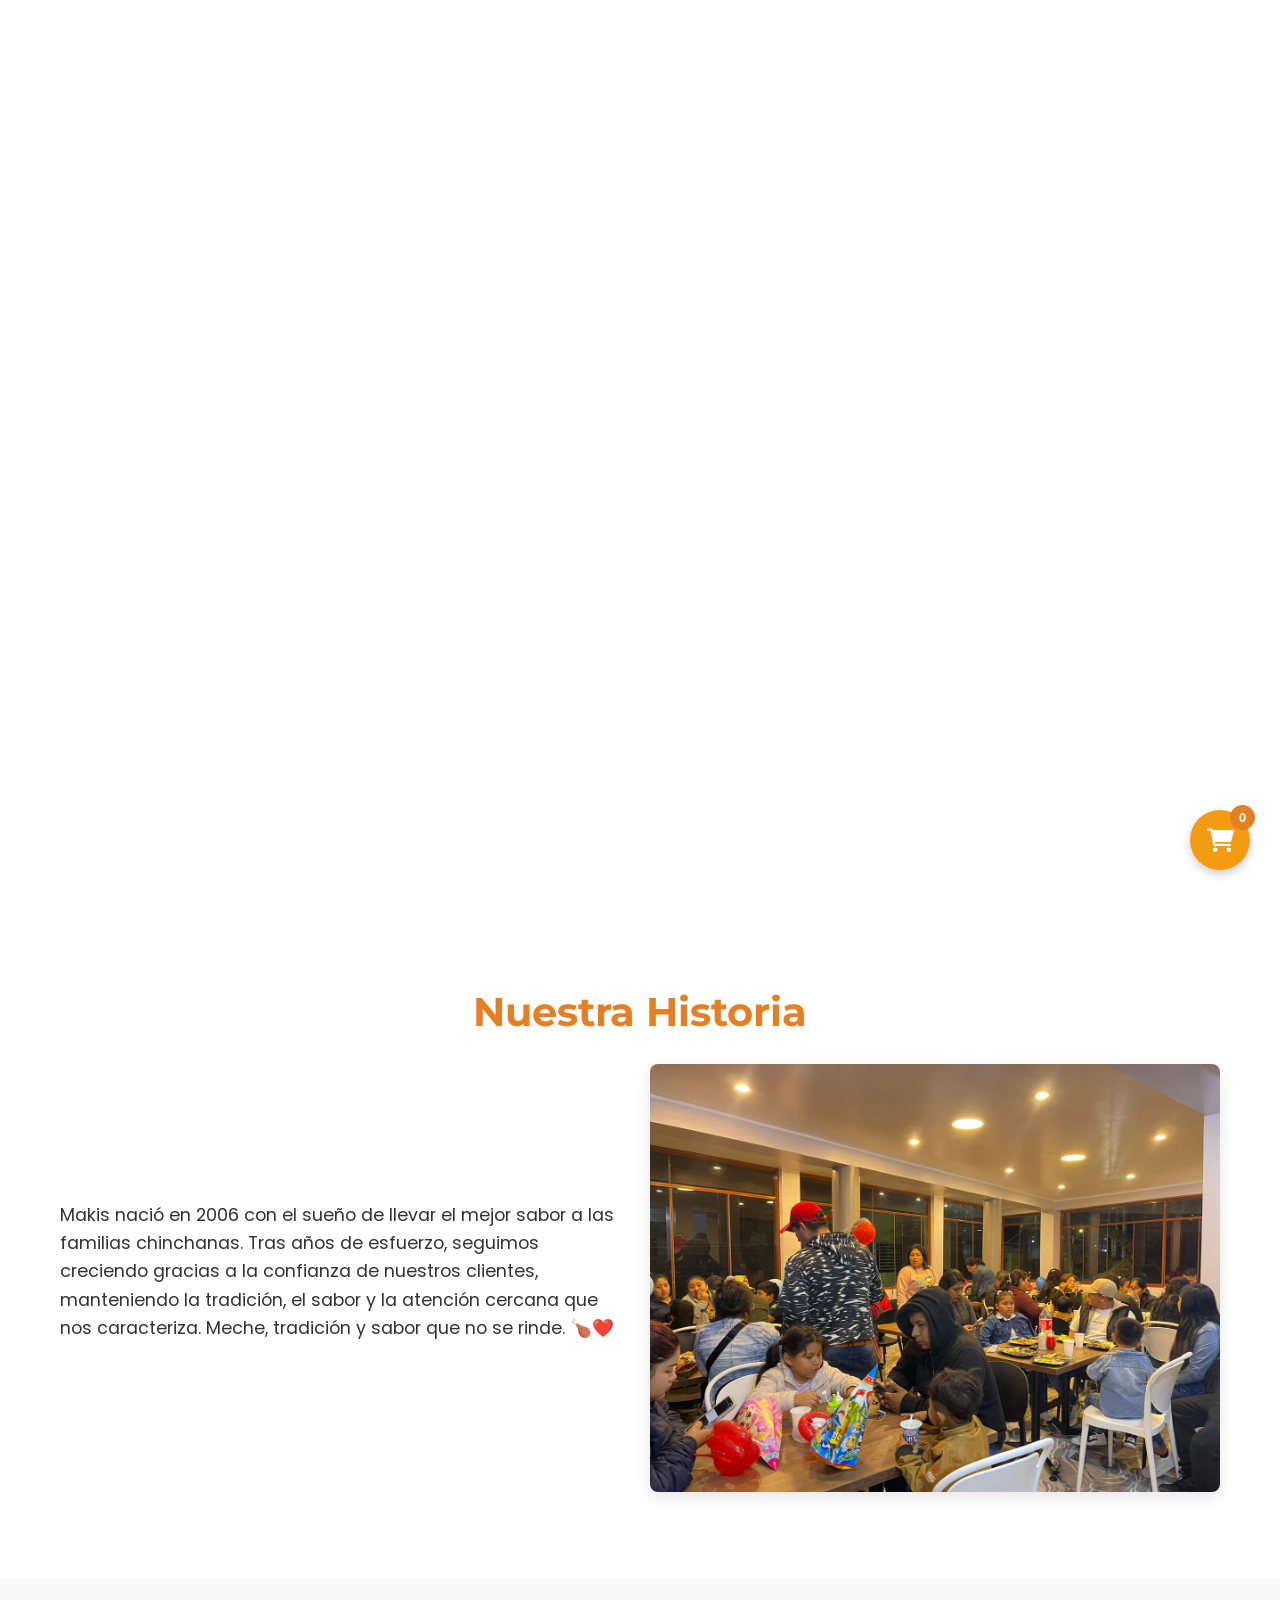
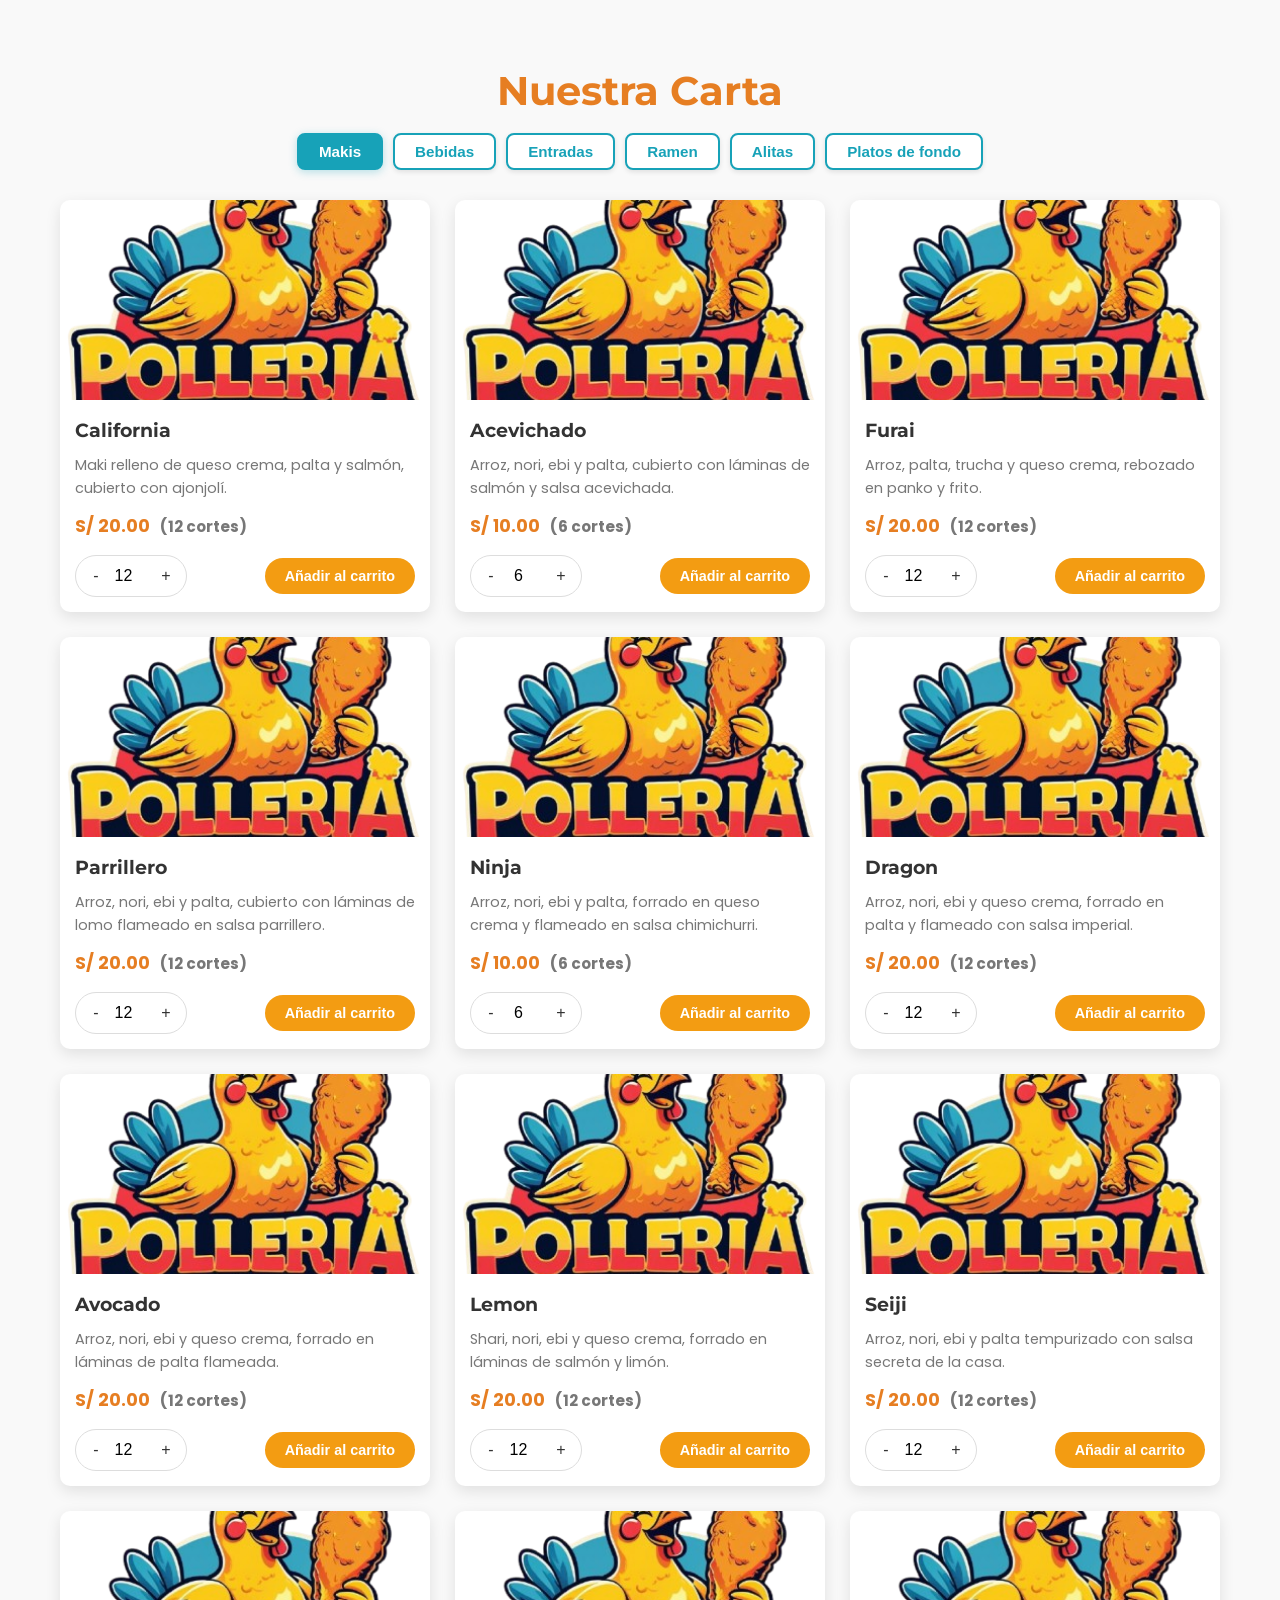
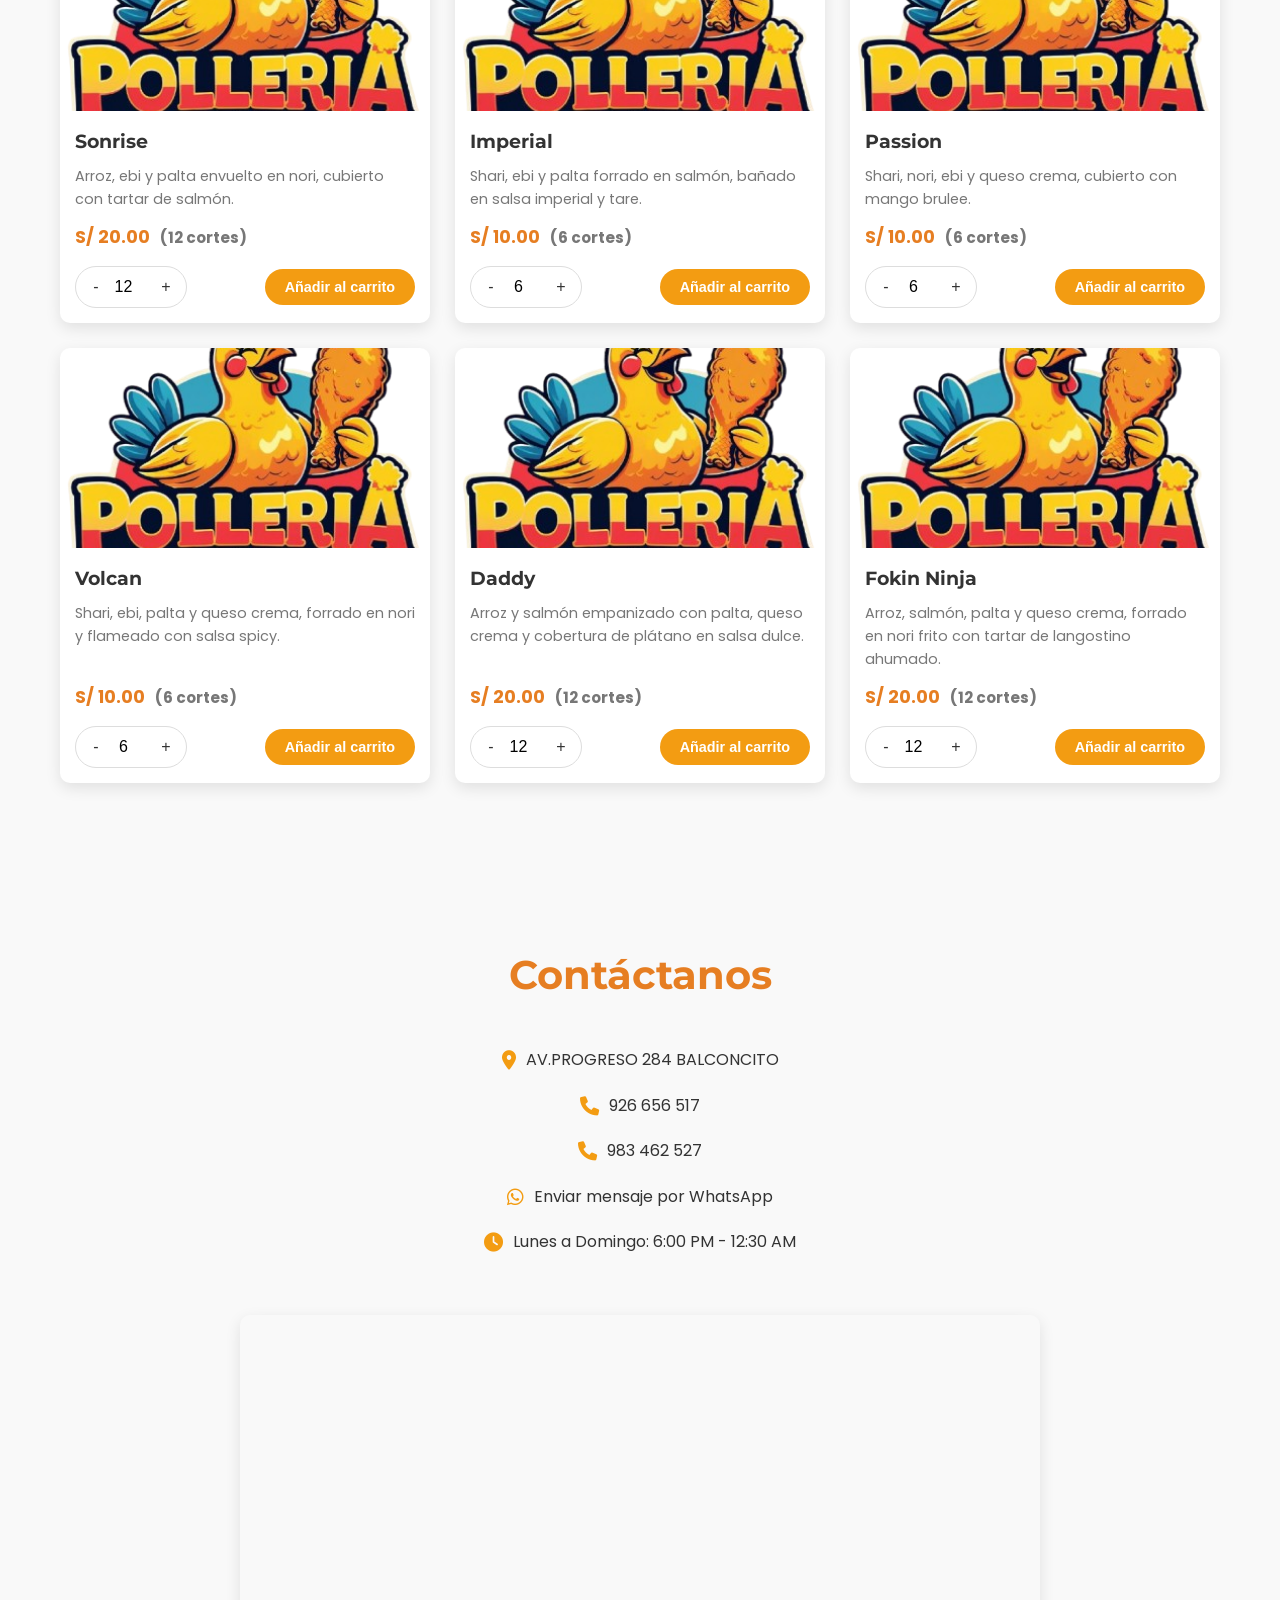
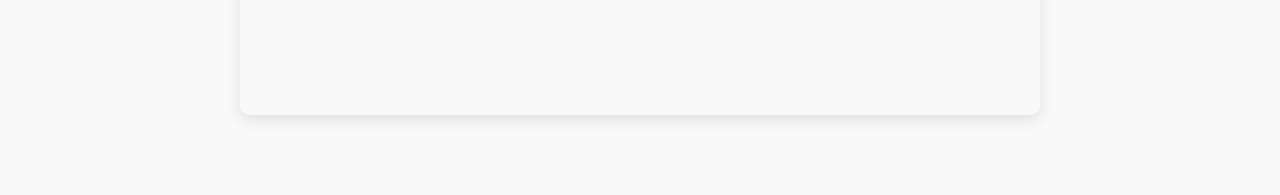
==== index.html @ 9d6a9d6a "Firts commit" ====
<!DOCTYPE html>
<html lang="es">
<head>
    <meta charset="UTF-8">
    <meta name="viewport" content="width=device-width, initial-scale=1.0">
    <link rel="icon" type="image/png" href="images/logo.png">
    <title>MAKIS</title>
    <link rel="stylesheet" href="./styles/main.css">
    <link rel="stylesheet" href="./styles/animations.css">
    <link rel="stylesheet" href="https://cdnjs.cloudflare.com/ajax/libs/font-awesome/6.0.0/css/all.min.css">
    <link href="https://fonts.googleapis.com/css2?family=Montserrat:wght@400;500;600;700&family=Poppins:wght@300;400;600&display=swap" rel="stylesheet">
    <!-- Google tag (gtag.js) -->
    <script async src="https://www.googletagmanager.com/gtag/js?id=G-Y2LB6387WJ"></script>
    <script>
        window.dataLayer = window.dataLayer || [];
        function gtag(){dataLayer.push(arguments);}
        gtag('js', new Date());

        gtag('config', 'G-Y2LB6387WJ');
    </script>
</head>
<body>
    <!-- Navbar importado -->
    <div id="navbar-placeholder"></div>

    <!-- Hero Section -->
    <section class="hero" id="home">
        <div class="hero-content">
            <h1 class="hero-title">MAKIS</h1>
            <p class="hero-subtitle">Sabores orientales en un ambiente familiar</p>
            <div class="hero-buttons">
                <a href="#menu" class="btn btn-primary">Ver nuestra carta</a>
                <a href="#contact" class="btn btn-outline">Contáctanos</a>
            </div>
        </div>
    </section>

    <section class="about" id="about">
        <div class="container">
            <h2 class="section-title">Nuestra Historia</h2>
            <div class="about-content">
                <div class="about-text">
                    <p>Makis nació en 2006 con el sueño de llevar el mejor sabor a las familias chinchanas. Tras años de esfuerzo, seguimos creciendo gracias a la confianza de nuestros clientes, manteniendo la tradición, el sabor y la atención cercana que nos caracteriza. Meche, tradición y sabor que no se rinde. 🍗❤️</p>
                </div>
                <div class="about-image">
                    <img src="./images/restaurant-exterior.jpg" alt="Exterior del restaurante" loading="lazy">
                </div>
            </div>
        </div>
    </section>

    <!-- Menu Section -->
    <section class="menu" id="menu">
        <div class="container">
            <h2 class="section-title">Nuestra Carta</h2>

            <div class="menu-filters">
                <button class="filter-btn active" data-category="makis">Makis</button>
                <button class="filter-btn" data-category="bebidas">Bebidas</button>
                <button class="filter-btn" data-category="entradas">Entradas</button>
                <button class="filter-btn" data-category="ramen">Ramen</button>
                <button class="filter-btn" data-category="alitas">Alitas</button>
                <button class="filter-btn" data-category="platos-de-fondo">Platos de fondo</button>
            </div>
            
            <div class="menu-items" id="menu-items">
                <!-- Los productos se cargarán dinámicamente desde JS -->
            </div>
        </div>
    </section>

    <!-- Contact Section -->
    <section class="contact" id="contact">
        <div class="container">
            <h2 class="section-title">Contáctanos</h2>
            <div class="contact-content">
                <div class="contact-info">
                    <div class="info-item">
                        <i class="fas fa-map-marker-alt"></i>
                        <p>AV.PROGRESO 284 BALCONCITO</p>
                    </div>
                    <div class="info-item">
                        <i class="fas fa-phone"></i>
                        <p><a href="tel:+51926656517">926 656 517</a></p>
                    </div>
                    <div class="info-item">
                        <i class="fas fa-phone"></i>
                        <p><a href="tel:+51983462527">983 462 527</a></p>
                    </div>
                    <div class="info-item">
                        <i class="fab fa-whatsapp"></i>
                        <p>
                            <a href="https://wa.me/51926656517?text=Hola%2C%20quiero%20más%20información..." target="_blank">Enviar mensaje por WhatsApp</a>
                        </p>
                    </div>
                    <div class="info-item">
                        <i class="fas fa-clock"></i>
                        <p>Lunes a Domingo: 6:00 PM - 12:30 AM</p>
                    </div>
                </div>
                <div class="contact-map">
                    <iframe src="https://www.google.com/maps/embed?pb=!1m18!1m12!1m3!1d3881.020472970176!2d-76.14309899999999!3d-13.411059400000001!2m3!1f0!2f0!3f0!3m2!1i1024!2i768!4f13.1!3m3!1m2!1s0x9110174330d40e8f%3A0xfcf67aee46cb1b85!2sPOLLERIAYBROASTERIAMECHE!5e0!3m2!1ses-419!2spe!4v1765918726608!5m2!1ses-419!2spe" allowfullscreen="" loading="lazy" referrerpolicy="no-referrer-when-downgrade"></iframe>
                </div>
            </div>
        </div>
    </section>

    <!-- Footer importado -->
    <div id="footer-placeholder"></div>

    <!-- Floating Cart Button -->
    <button type="button" class="cart-float" id="cart-btn">
        <i class="fas fa-shopping-cart"></i>
        <span class="cart-count" id="cart-count">0</span>
    </button>

    <!-- Cart Modal -->
    <div class="cart-overlay" id="cart-overlay"></div>
    <div class="cart-container" id="cart-modal">
        <!-- Paso 1: Vista del Carrito -->
        <div class="cart-step" id="cart-step-1">
            <div class="cart-header">
                <h3>Tu Pedido</h3>
                <button class="close-cart" id="close-cart">&times;</button>
            </div>
            <div class="cart-items" id="cart-items">
                <!-- Los items del carrito se agregarán aquí dinámicamente -->
            </div>
            <div class="cart-footer">
                <div class="cart-total">
                    <span>Total:</span>
                    <span id="cart-total">S/0.00</span>
                </div>
                <button class="btn btn-primary" id="checkout">Realizar Pedido</button>
            </div>
        </div>

        <!-- Paso 2: Formulario de Información -->
        <div class="cart-step" id="cart-step-2">
            <div class="cart-header">
                <button class="back-to-cart" id="back-to-cart">
                    <i class="fas fa-arrow-left"></i>
                </button>
                <h3>Información del Pedido</h3>
                <button class="close-cart" id="close-cart-2">&times;</button>
            </div>
            <!-- Dentro del cart-step-2, modifica el formulario así: -->
            <div class="customer-info">
                <form id="order-form">
                    <div class="form-group">
                        <label for="customer-name">Nombre *</label>
                        <input type="text" id="customer-name" required>
                    </div>
                    <div class="form-group">
                        <label for="customer-phone">Teléfono *</label>
                        <input type="tel" id="customer-phone" required>
                    </div>
                    <div class="form-group">
                        <label for="delivery-payment">Tipo de Pago *</label>
                        <div class="radio-group">
                            <label><input type="radio" name="delivery-payment" value="Efectivo" required> Efectivo</label>
                            <label><input type="radio" name="delivery-payment" value="Yape"> Yape</label>
                            <label><input type="radio" name="delivery-payment" value="Plin"> Plin</label>
                            <label><input type="radio" name="delivery-payment" value="Otro"> Tarjeta</label>
                        </div>
                    </div>
                    <div class="form-group">
                        <label for="delivery-type">Tipo de Entrega *</label>
                        <select id="delivery-type" required>
                            <option value="">Seleccionar</option>
                            <option value="pickup">Recoger en el Local</option>
                            <option value="delivery">Delivery</option>
                        </select>
                    </div>
                    
                    <!-- Campos para Recoger en Local -->
                    <div class="delivery-fields" id="pickup-fields">
                        <div class="form-group">
                            <label for="pickup-time">Tiempo estimado para recoger *</label>
                            <select id="pickup-time" required>
                                <option value="">Seleccionar</option>
                                <option value="20-25">20 - 25 minutos</option>
                                <option value="25-30">25 - 30 minutos</option>
                                <option value="30-plus">30 minutos a más</option>
                            </select>
                        </div>
                        <div class="form-group">
                            <label for="pickup-notes">Observaciones</label>
                            <textarea id="pickup-notes" rows="2"></textarea>
                        </div>
                    </div>
                    
                    <!-- Campos para Delivery -->
                    <div class="delivery-fields" id="delivery-fields">
                        <div class="form-group">
                            <label for="delivery-address">Dirección de Entrega *</label>
                            <input type="text" id="delivery-address">
                        </div>
                        <div class="form-group">
                            <label for="delivery-notes">Observaciones</label>
                            <textarea id="delivery-notes" rows="2"></textarea>
                        </div>
                    </div>
                </form>
            </div>
            <div class="form-actions">
                <button class="btn btn-outline" id="cancel-order">Cancelar</button>
                <button class="btn btn-primary" id="submit-order">
                    <span>Enviar Pedido</span>
                    <i class="fab fa-whatsapp" style="color: #fff; margin-left: 8px; font-size: 1.1em;"></i>
                </button>
            </div>
        </div>
    </div>

    <script src="./scripts/products.js"></script>
    <script src="./scripts/cart.js"></script>
    <script src="./scripts/main.js"></script>
</body>
</html>
---- styles/main.css ----
:root {
    --primary-color: #f39c12;
    --primary-dark: #e67e22;
    --white: #ffffff;
    --black: #333333;
    --gray: #777777;
    --light-gray: #f5f5f5;
    --background-light: #f9f9f9;
    --success-color: #2ecc71;
    --danger-color: #e74c3c;
    --disabled-color: #95a5a6;
}

* {
    margin: 0;
    padding: 0;
    box-sizing: border-box;
}

body {
    font-family: 'Poppins', sans-serif;
    color: var(--black);
    line-height: 1.6;
    overflow-x: hidden;
}

.container {
    width: 100%;
    max-width: 1200px;
    margin: 0 auto;
    padding: 0 20px;
}

/* Hero Section */
.hero {
    height: 100vh;
    background: linear-gradient(rgba(0, 0, 0, 0.6), rgba(0, 0, 0, 0.6)), url('../images/hero-polleria.jpg') center/cover no-repeat; 
    display: flex;
    align-items: center;
    justify-content: center;
    text-align: center;
    color: var(--white);
}

.hero-content {
    max-width: 800px;
    padding: 0 20px;
}

.hero-title {
    font-family: 'Montserrat', sans-serif;
    font-size: 4rem;
    font-weight: 700;
    margin-bottom: 20px;
    text-shadow: 2px 2px 4px rgba(0, 0, 0, 0.5);
}

.hero-subtitle {
    font-size: 1.5rem;
    margin-bottom: 30px;
}

.hero-buttons {
    display: flex;
    justify-content: center;
    gap: 20px;
}

.btn {
    padding: 12px 30px;
    border-radius: 30px;
    font-weight: 600;
    text-decoration: none;
    transition: all 0.3s ease;
    display: inline-block;
}

.btn-primary {
    background-color: var(--primary-color);
    color: var(--white);
}

.btn-primary:hover {
    background-color: var(--primary-dark);
    transform: translateY(-3px);
    box-shadow: 0 5px 15px rgba(0, 0, 0, 0.2);
}

.btn-outline {
    border: 2px solid var(--white);
    color: var(--white);
}

.btn-outline:hover {
    background-color: var(--white);
    color: var(--black);
    transform: translateY(-3px);
    box-shadow: 0 5px 15px rgba(0, 0, 0, 0.2);
}

#cancel-order {
    background-color: var(--danger-color);
    color: var(--white);
    border: none;
    padding: 10px 20px;
    border-radius: 30px;
    cursor: pointer;
    font-weight: 600;
    transition: background 0.3s ease;
    font-size: 0.9rem;
}

#cancel-order:hover {
    background-color: #c0392b;
}

/* Section Styles */
.section-title {
    font-family: 'Montserrat', sans-serif;
    font-size: 2.5rem;
    font-weight: 700;
    text-align: center;
    margin-bottom: 10px;
    color: var(--primary-dark);
}

.section-subtitle {
    font-size: 1.2rem;
    text-align: center;
    color: var(--gray);
    margin-bottom: 40px;
}

/* About Section */
.about {
    padding: 80px 0;
    text-align: center;
}

.about-content {
    display: flex;
    flex-wrap: wrap;
    justify-content: space-between;
    align-items: center;
    margin-top: 20px;
    gap: 20px;
}

.about-text {
    flex: 1;
    min-width: 300px;
    text-align: left;
    margin-bottom: 0;
}

.about-text p {
    margin-bottom: 20px;
    font-size: 1.1rem;
    text-align: left;
}

.about-image {
    flex: 1;
    min-width: 300px;
}

.about-image img {
    max-width: 100%;
    border-radius: 8px;
    box-shadow: 0 5px 15px rgba(0,0,0,0.1);
}

/* Menu Section */
.menu {
    padding: 80px 0;
    text-align: center;
    background-color: var(--background-light);
}

.menu-filters {
    display: flex;
    justify-content: center;
    flex-wrap: wrap;
    gap: 10px;
    margin: 10px 0 20px;
}

.filter-btn {
    padding: 8px 20px;
    background: var(--white);
    border: 2px solid #17a2b8;
    border-radius: 8px;
    color: #17a2b8;
    font-size: 0.95rem;
    font-weight: 600;
    transition: all 0.3s ease;
    cursor: pointer;
    box-shadow: 0 2px 5px rgba(0,0,0,0.1);
}

.filter-btn.active {
    background: #17a2b8;
    color: var(--white);
    border-color: #17a2b8;
    box-shadow: 0 2px 8px rgba(23, 162, 184, 0.3);
}

.filter-btn:hover:not(.active) {
    background: rgba(23, 162, 184, 0.1);
    border-color: #138496;
    transform: translateY(-2px);
}

.menu-items {
    display: grid;
    grid-template-columns: repeat(auto-fill, minmax(280px, 1fr)); /* Reduje de 300px a 280px */
    gap: 25px; /* Reduje el gap de 30px a 25px */
    margin-top: 30px; /* Reduje de 40px a 30px */
}

.menu-item {
    background: var(--white);
    border-radius: 10px;
    overflow: hidden;
    box-shadow: 0 5px 15px rgba(0,0,0,0.1);
    transition: transform 0.3s ease;
    display: flex;
    flex-direction: column;
    height: 100%; /* Asegura que todas las cajas tengan la misma altura */
}

.menu-item:hover {
    transform: translateY(-10px);
}

.item-image {
    height: 200px; /* Mantengo la misma altura para las imágenes */
    overflow: hidden;
    position: relative;
}

.item-image img {
    width: 100%;
    height: 100%;
    object-fit: cover;
    transition: transform 0.5s ease;
}

.menu-item:hover .item-image img {
    transform: scale(1.1);
}

.sold-out {
    position: absolute;
    top: 10px;
    right: 10px;
    background-color: var(--danger-color);
    color: var(--white);
    padding: 5px 10px;
    border-radius: 20px;
    font-size: 0.8rem;
    font-weight: 600;
}

.item-info {
    padding: 15px; /* Reduje de 20px a 15px */
    text-align: left;
    flex: 1; /* Hace que ocupe el espacio restante */
    display: flex;
    flex-direction: column;
}

.item-info h3 {
    font-family: 'Montserrat', sans-serif;
    font-size: 1.2rem; /* Reduje de 1.3rem a 1.2rem */
    margin-bottom: 8px; /* Reduje de 10px a 8px */
    color: var(--black);
}

.description {
    color: var(--gray);
    margin-bottom: 12px; /* Reduje de 15px a 12px */
    font-size: 0.9rem; /* Reduje de 0.95rem a 0.9rem */
    flex: 1; /* Hace que la descripción ocupe el espacio disponible */
}

.price {
    font-weight: 700;
    font-size: 1.1rem; /* Reduje de 1.2rem a 1.1rem */
    color: var(--primary-dark);
    margin-bottom: 15px;
    display: block;
}

.item-actions {
    display: flex;
    justify-content: space-between;
    align-items: center;
    margin-top: auto; /* Empuja los botones hacia abajo */
}

.portion {
    font-size: 0.95rem;
    color: var(--gray);
    display: inline-block;
    margin-left: 6px;
}

.menu-promo-banner {
    grid-column: 1 / -1;
    background: linear-gradient(90deg, #17a2b8, #0f8fae);
    color: #fff;
    border-radius: 10px;
    padding: 16px 20px;
    text-align: center;
    font-size: 1rem;
    font-weight: 700;
    box-shadow: 0 10px 20px rgba(0,0,0,0.1);
}
/* Ajustes responsivos para la barra de promoción en móvil */
@media (max-width: 480px) {
    .menu-promo-banner {
        padding: 10px 12px;
        font-size: 0.88rem;
        border-radius: 8px;
        line-height: 1.2;
    }
    .menu-promo-banner strong {
        display: block;
        font-size: 0.95rem;
        margin-bottom: 4px;
    }
}

.cart-discount-note {
    margin-top: 8px;
    font-size: 0.95rem;
    color: var(--success-color);
    font-weight: 600;
    flex-basis: 100%;
    order: 2;
    display: block;
    width: 100%;
    text-align: left;
}

.quantity-control {
    display: flex;
    align-items: center;
    border: 1px solid #ddd;
    border-radius: 30px;
    padding: 5px;
}

.quantity-btn {
    background: none;
    border: none;
    width: 30px;
    height: 30px;
    font-size: 1rem;
    cursor: pointer;
    color: var(--black);
    display: flex;
    align-items: center;
    justify-content: center;
}

.quantity-input {
    width: 40px;
    text-align: center;
    border: none;
    background: none;
    font-weight: 500;
    font-size: 1rem;
}

.add-to-cart {
    background: var(--primary-color);
    color: var(--white);
    border: none;
    padding: 10px 20px;
    border-radius: 30px;
    cursor: pointer;
    font-weight: 600;
    transition: background 0.3s;
    font-size: 0.9rem;
}

.add-to-cart:hover {
    background: var(--primary-dark);
}

.add-to-cart:disabled {
    background: var(--disabled-color);
    cursor: not-allowed;
}



/* Contact Section */
.contact {
    padding: 80px 0;
    text-align: center;
    background-color: var(--background-light);
}

.contact-content {
    display: flex;
    flex-direction: column;
    align-items: center;
    margin-top: 40px;
}

.contact-info {
    margin-bottom: 20px;
    text-align: center;
    width: 100%;
}

.info-item {
    margin-bottom: 20px;
    display: flex;
    align-items: center;
    justify-content: center;
    gap: 10px;
}

.info-item i {
    color: var(--primary-color);
    font-size: 1.2rem;
}

.info-item a {
    color: var(--black);
    text-decoration: none;
    transition: color 0.3s;
}

.info-item a:hover {
    color: var(--primary-color);
}

.contact-map {
    width: 100%;
    max-width: 800px;
    height: 400px;
    margin-top: 20px;
    border-radius: 10px;
    overflow: hidden;
    box-shadow: 0 5px 15px rgba(0,0,0,0.1);
}

.contact-map iframe {
    width: 100%;
    height: 100%;
    border: none;
}

/* Footer */
.footer {
    background-color: var(--black);
    color: var(--white);
    padding: 50px 0 20px;
}

.footer-content {
    display: flex;
    flex-wrap: wrap;
    justify-content: space-between;
    align-items: center;
    text-align: left;
    margin-bottom: 30px;
    gap: 30px;
}

.footer-section {
    flex: 1;
    min-width: 250px;
    margin-bottom: 30px;
    padding: 0 15px;
}

.logo-section {
    flex: 1;
    min-width: 300px;
    display: flex;
    flex-direction: column;
    align-items: flex-start;
    margin-bottom: 0;
}

.footer-logo {
    height: 60px;
    margin-bottom: 20px;
}

.footer-description {
    max-width: 100%;
    margin: 0 auto 20px;
    color: #bbb;
}

.social-section {
    flex: 0 0 auto;
    min-width: 200px;
}

.social-section h4 {
    font-family: 'Montserrat', sans-serif;
    margin-bottom: 20px;
    font-size: 1.2rem;
}

.social-icons {
    display: flex;
    justify-content: flex-start;
    gap: 15px;
}

.social-icons a {
    font-size: 1.8rem;
    margin: 0 10px;
    transition: all 0.3s ease;
}

.social-icons a.facebook-icon {
    color: #1877f2;
}

.social-icons a.instagram-icon {
    color: #e4405f;
}

.social-icons a:hover {
    transform: scale(1.2);
}

.footer-bottom {
    text-align: center;
    padding-top: 20px;
    border-top: 1px solid #444;
    display: flex;
    flex-direction: column;
    gap: 8px;
}

.footer-dark-text {
    color: #888;
    font-weight: 500;
    margin-bottom: 0;
}

.footer-created-by {
    color: #bbb;
    font-size: 0.9rem;
    margin-top: 0;
}

.creator-name {
    color: var(--primary-color);
    text-decoration: none;
    position: relative;
    display: inline-block;
}

.creator-name:hover {
    text-decoration: underline;
}

.creator-name::after {
    content: '';
    position: absolute;
    top: -2px;
    left: -2px;
    right: -2px;
    bottom: -2px;
    background: var(--primary-color);
    z-index: -1;
    border-radius: 4px;
    opacity: 0;
    transition: opacity 0.3s, box-shadow 0.3s;
}

.creator-name:hover::after {
    opacity: 0.4;
    box-shadow: 0 0 10px 5px var(--primary-color);
    animation: creator-glow 2s infinite alternate;
}

@keyframes creator-glow {
    from {
        box-shadow: 0 0 5px 2px var(--primary-color);
    }
    to {
        box-shadow: 0 0 15px 7px var(--primary-color);
    }
}

/* Navbar */
.navbar {
    background-color: var(--white);
    box-shadow: 0 2px 10px rgba(0, 0, 0, 0.1);
    position: fixed;
    width: 100%;
    top: 0;
    z-index: 1000;
    padding: 15px 0;
    transition: all 0.3s ease;
}

.navbar .container {
    display: flex;
    justify-content: space-between;
    align-items: center;
}

.logo {
    display: flex;
    align-items: center;
    text-decoration: none;
}

.logo-img {
    height: 50px;
    margin-right: 10px;
}

.restaurant-name {
    font-family: 'Montserrat', sans-serif;
    font-size: 1.5rem;
    font-weight: 700;
    color: var(--primary-dark);
}

.nav-links {
    display: flex;
    list-style: none;
}

.nav-links li {
    margin-left: 25px;
}

.nav-links a {
    font-family: 'Montserrat', sans-serif;
    font-weight: 500;
    color: var(--black);
    text-decoration: none;
    font-size: 1rem;
    transition: color 0.3s ease;
    position: relative;
}

.nav-links a::after {
    content: '';
    position: absolute;
    width: 0;
    height: 2px;
    background-color: var(--primary-color);
    bottom: -5px;
    left: 0;
    transition: width 0.3s ease;
}

.nav-links a:hover::after {
    width: 100%;
}

.nav-links a:hover {
    color: var(--primary-dark);
}

.menu-toggle {
    background: none;
    border: none;
    font-size: 1.5rem;
    color: var(--black);
    cursor: pointer;
    display: none;
}

/* Carrito */
.cart-overlay {
    position: fixed;
    top: 0;
    left: 0;
    width: 100%;
    height: 100%;
    background-color: rgba(0, 0, 0, 0.5);
    z-index: 9998;
    display: none;
    opacity: 0;
    transition: opacity 0.3s ease;
}

.cart-overlay.active {
    display: block;
    opacity: 1;
}

.cart-container {
    position: fixed;
    top: 0;
    right: -400px;
    width: 350px;
    height: 100vh;
    background-color: var(--white);
    box-shadow: -2px 0 10px rgba(0, 0, 0, 0.1);
    z-index: 9999;
    transition: right 0.3s ease;
    display: flex;
    flex-direction: column;
}

.cart-container.active {
    right: 0;
}

/* Cart Steps */
.cart-step {
    display: none;
    flex-direction: column;
    height: 100%;
}

.cart-step.active {
    display: flex;
}

.cart-header {
    padding: 15px 20px;
    border-bottom: 1px solid var(--light-gray);
    display: flex;
    justify-content: space-between;
    align-items: center;
    position: relative;
}

.cart-header h3 {
    margin: 0;
    font-size: 1.2rem;
    flex: 1;
    text-align: center;
}

.close-cart {
    background: none;
    border: none;
    font-size: 1.5rem;
    cursor: pointer;
    color: var(--gray);
    transition: all 0.3s ease;
}

.close-cart:hover {
    color: var(--danger-color);
    transform: rotate(90deg);
}

/* Back to Cart Button */
.back-to-cart {
    background: none;
    border: none;
    font-size: 1.2rem;
    color: var(--gray);
    cursor: pointer;
    position: absolute;
    left: 15px;
    top: 15px;
    transition: all 0.3s;
}

.back-to-cart:hover {
    color: var(--primary-dark);
    transform: translateX(-3px);
}

.cart-items {
    flex: 1;
    overflow-y: auto;
    padding: 15px;
}

.empty-cart {
    text-align: center;
    color: var(--gray);
    padding: 40px 0;
}

.cart-item {
    display: flex;
    justify-content: space-between;
    align-items: center;
    padding: 10px 0;
    border-bottom: 1px solid var(--light-gray);
}

.cart-item:last-child {
    border-bottom: none;
}

.cart-item-info {
    flex: 1;
}

.cart-item-info h4 {
    margin-bottom: 5px;
    font-size: 0.95rem;
}

.cart-item-info p {
    color: var(--primary-dark);
    font-weight: 600;
    font-size: 0.9rem;
}

.cart-item-actions {
    display: flex;
    align-items: center;
    gap: 10px;
}

.cart-footer {
    padding: 15px;
    border-top: 1px solid var(--light-gray);
    background-color: var(--white);
}

.cart-total {
    display: flex;
    justify-content: space-between;
    margin-bottom: 15px;
    font-weight: 600;
    font-size: 1.1rem;
    flex-wrap: wrap;
    align-items: center;
    gap: 8px;
}

/* Formulario del carrito */
.form-group {
    margin-bottom: 15px;
}

.form-group label {
    display: block;
    margin-bottom: 5px;
    font-weight: 500;
    font-size: 0.9rem;
}

.form-group input,
.form-group select,
.form-group textarea {
    width: 100%;
    padding: 8px 12px;
    border: 1px solid #333;
    border-radius: 4px;
    font-family: inherit;
    font-size: 0.9rem;
    transition: border-color 0.3s ease;
}

.form-group input:focus,
.form-group select:focus,
.form-group textarea:focus {
    border-color: var(--primary-color);
    outline: none;
    box-shadow: 0 0 0 2px rgba(243, 156, 18, 0.2);
}

/* Validación de campos */
.form-group.invalid input,
.form-group.invalid select,
.form-group.invalid textarea {
    border-color: var(--danger-color);
    background-color: rgba(231, 76, 60, 0.05);
}

.form-group.invalid .error-message {
    display: block;
    color: var(--danger-color);
    font-size: 0.8rem;
    margin-top: 5px;
}

.error-message {
    display: none;
}

/* Campos de entrega */
.delivery-fields {
    display: none; /*AGREGADO RECIEN*/
    margin-top: 10px;
    padding: 15px;
    background-color: rgba(243, 156, 18, 0.05);
    border-radius: 5px;
    border: 1px solid #eee;
}

.delivery-fields.active {
    display: block;
    animation: fadeIn 0.3s ease;
}

.radio-group {
    display: flex; /* Coloca los radios en una sola línea */
    gap: 15px; /* Espaciado horizontal entre los radios */
}

.radio-group label {
    display: inline-flex; /* Asegura que el texto y el radio estén alineados */
    align-items: center; /* Centra verticalmente el texto y el botón */
    gap: 5px; /* Espaciado entre el botón y el texto */
    padding: 0; /* Elimina el cuadro alrededor */
    border: none; /* Elimina los bordes */
    background: none; /* Elimina el fondo */
}

.radio-group label:hover {
    border-color: var(--primary-color);
}

.radio-group input[type="radio"]:checked + label {
    border-color: var(--primary-color);
    background-color: rgba(243, 156, 18, 0.1);
}

/* Customer Info Form */
.customer-info {
    flex: 1;
    overflow-y: auto;
    padding: 15px;
}

/* Form Actions */
.form-actions {
    display: flex;
    justify-content: space-between;
    padding: 15px;
    border-top: 1px solid var(--light-gray);
    background-color: var(--white);
}

/* Floating Cart Button */
.cart-float {
    position: fixed;
    width: 60px;
    height: 60px;
    bottom: 30px;
    right: 30px;
    background-color: var(--primary-color);
    color: var(--white);
    border-radius: 50%;
    text-align: center;
    box-shadow: 0 4px 10px rgba(0, 0, 0, 0.2);
    z-index: 999;
    display: flex;
    align-items: center;
    justify-content: center;
    font-size: 1.5rem;
    transition: all 0.3s ease;
    cursor: pointer;
    border: none;
}

.cart-float:hover {
    background-color: var(--primary-dark);
    transform: translateY(-5px);
    box-shadow: 0 6px 15px rgba(0, 0, 0, 0.3);
}

.cart-count {
    position: absolute;
    top: -5px;
    right: -5px;
    background-color: var(--primary-dark);
    color: var(--white);
    border-radius: 50%;
    width: 25px;
    height: 25px;
    display: flex;
    align-items: center;
    justify-content: center;
    font-size: 0.8rem;
    font-weight: 600;
}

/* Notificaciones */
.notification {
    position: fixed;
    bottom: 100px;
    right: 30px;
    background-color: var(--success-color);
    color: white;
    padding: 10px 20px;
    border-radius: 30px;
    box-shadow: 0 3px 10px rgba(0, 0, 0, 0.2);
    z-index: 1000;
    opacity: 0;
    transform: translateY(20px);
    transition: all 0.3s ease;
}

.notification.show {
    opacity: 1;
    transform: translateY(0);
}

.notification.error {
    background-color: var(--danger-color);
}

/* Responsive */
@media (max-width: 768px) {
    .navbar {
        padding: 10px 0;
    }
    
    .nav-links {
        position: fixed;
        top: 70px; /* Ajusta esto según la altura de tu navbar */
        left: -100%;
        width: 100%;
        height: calc(100vh - 70px); /* Ajusta para que coincida con el top */
        background-color: var(--primary-dark);
        flex-direction: column;
        align-items: center;
        justify-content: flex-start;
        padding-top: 0; /* Elimina el padding superior */
        transition: left 0.3s ease;
        margin: 0;
    }
    
    .nav-links.active {
        left: 0;
    }
    
    .nav-links li {
        margin-left: 0;
        width: 100%;
        text-align: center;
        padding: 12px 0; /* Ajusta el padding vertical */
        border-bottom: 1px solid rgba(255,255,255,0.1);
    }

    .nav-links a {
        color: var(--white) !important;
        display: block;
        width: 100%;
        padding: 10px 0; /* Ajusta el padding */
    }
    
    .nav-links a:hover {
        color: var(--light-gray) !important;
    }
    
    .menu-toggle {
        display: block;
    }

    .hero-title {
        font-size: 2.5rem;
    }

    .hero-subtitle {
        font-size: 1.2rem;
    }

    .about-content {
        flex-direction: column-reverse;
    }

    .about-text p {
        text-align: center;
    }

    .cart-container {
        width: 100%;
        max-width: 100%;
        height: 80vh;
        bottom: 0;
        top: auto;
        right: 0;
        left: 0;
        transform: translateY(100%);
        border-radius: 15px 15px 0 0;
        box-shadow: 0 -5px 15px rgba(0, 0, 0, 0.2);
    }

    .cart-container.active {
        transform: translateY(0);
        right: auto;
    }

    .cart-float {
        bottom: 20px;
        right: 20px;
        width: 55px;
        height: 55px;
        font-size: 1.3rem;
    }

    .notification {
        bottom: 90px;
        right: 20px;
    }

    /* Footer adjustments */
    .footer-content {
        flex-direction: column;
        align-items: center;
        text-align: center;
        gap: 15px;
    }

    .footer-description {
        max-width: 80%;
        font-size: 0.9rem;
    }

    .logo-section {
        margin-bottom: 20px;
    }

    .social-section {
        width: 100%;
    }

    .social-icons {
        justify-content: center;
        gap: 10px;
    }

    .social-icons a {
        font-size: 1.2rem;
    }

    /* Form responsive */
    .form-group {
        margin-bottom: 20px;
    }
    
    .radio-group {
        display: flex; /* Coloca los radios en una sola línea */
        gap: 15px; /* Espaciado horizontal entre los radios */
    }

    .radio-group label {
        display: inline-flex; /* Asegura que el texto y el radio estén alineados */
        align-items: center; /* Centra verticalmente el texto y el botón */
        gap: 5px; /* Espaciado entre el botón y el texto */
        padding: 0; /* Elimina el cuadro alrededor */
        border: none; /* Elimina los bordes */
        background: none; /* Elimina el fondo */
    }
    
    .delivery-fields {
        padding: 10px;
    }
}

@media (max-width: 480px) {
    .hero-title {
        font-size: 2rem;
    }

    .hero-subtitle {
        font-size: 1rem;
    }

    .btn {
        padding: 10px 20px;
        font-size: 0.9rem;
    }

    .section-title {
        font-size: 2rem;
    }

    .section-subtitle {
        font-size: 1rem;
    }

    .menu-items {
        grid-template-columns: 1fr;
    }
    
    .restaurant-name {
        font-size: 1.3rem;
    }
    
    .cart-float {
        bottom: 15px;
        right: 15px;
        width: 50px;
        height: 50px;
        font-size: 1.2rem;
    }

    .footer-content {
        text-align: center;
        flex-direction: column;
        align-items: center;
    }

    .footer-section, .social-section {
        text-align: center;
    }

    .logo-section {
        display: flex;
        flex-direction: column;
        align-items: center;
        text-align: center;
    }

    .footer-logo {
        margin-bottom: 10px;
        max-width: 100px;
        width: 100%;
        height: auto;
    }

    .social-icons {
        justify-content: center;
    }
}

@media (min-width: 769px) and (max-width: 1024px) {
    .hero-title {
        font-size: 3rem;
    }
    
    .menu-items {
        grid-template-columns: repeat(2, 1fr);
    }

    .footer-content {
        display: flex;
        flex-wrap: wrap;
        justify-content: space-between;
        align-items: flex-start;
        gap: 100px;
    }

    .footer-section {
        flex: 1 1 45%;
        max-width: 400px;
        text-align: center;
    }

    .footer-description {
        max-width: 350px;
        margin: 0 auto;
        text-align: center;
        line-height: 1.6;
    }

    .social-section {
        text-align: center;
    }
}

/* Mensaje cuando no hay productos */
.no-products {
    text-align: center;
    grid-column: 1 / -1;
    padding: 40px 0;
    color: var(--gray);
    font-size: 1.1rem;
}

/* Animaciones */
@keyframes fadeIn {
    from {
        opacity: 0;
    }
    to {
        opacity: 1;
    }
}
---- styles/animations.css ----
/* Animations */
@keyframes fadeIn {
    from {
        opacity: 0;
    }
    to {
        opacity: 1;
    }
}

@keyframes fadeInDown {
    from {
        opacity: 0;
        transform: translateY(-20px);
    }
    to {
        opacity: 1;
        transform: translateY(0);
    }
}

@keyframes fadeInUp {
    from {
        opacity: 0;
        transform: translateY(20px);
    }
    to {
        opacity: 1;
        transform: translateY(0);
    }
}

@keyframes pulse {
    0% {
        transform: scale(1);
    }
    50% {
        transform: scale(1.05);
    }
    100% {
        transform: scale(1);
    }
}

/* Animation Classes */
.fade-in {
    animation: fadeIn 1s ease;
}

.fade-in-down {
    animation: fadeInDown 1s ease;
}

.fade-in-up {
    animation: fadeInUp 1s ease;
}

.pulse {
    animation: pulse 2s infinite;
}

/* Scroll Animations */
[data-animate] {
    opacity: 0;
    transition: all 0.6s ease;
}

[data-animate="fade-in"] {
    transform: translateY(20px);
}

[data-animate].animate {
    opacity: 1;
    transform: translateY(0);
}

/* Hero Animation */
.hero {
    opacity: 0;
    transform: translateY(20px);
    transition: opacity 1s ease-out, transform 1s ease-out;
}

.hero.loaded {
    opacity: 1;
    transform: translateY(0);
}
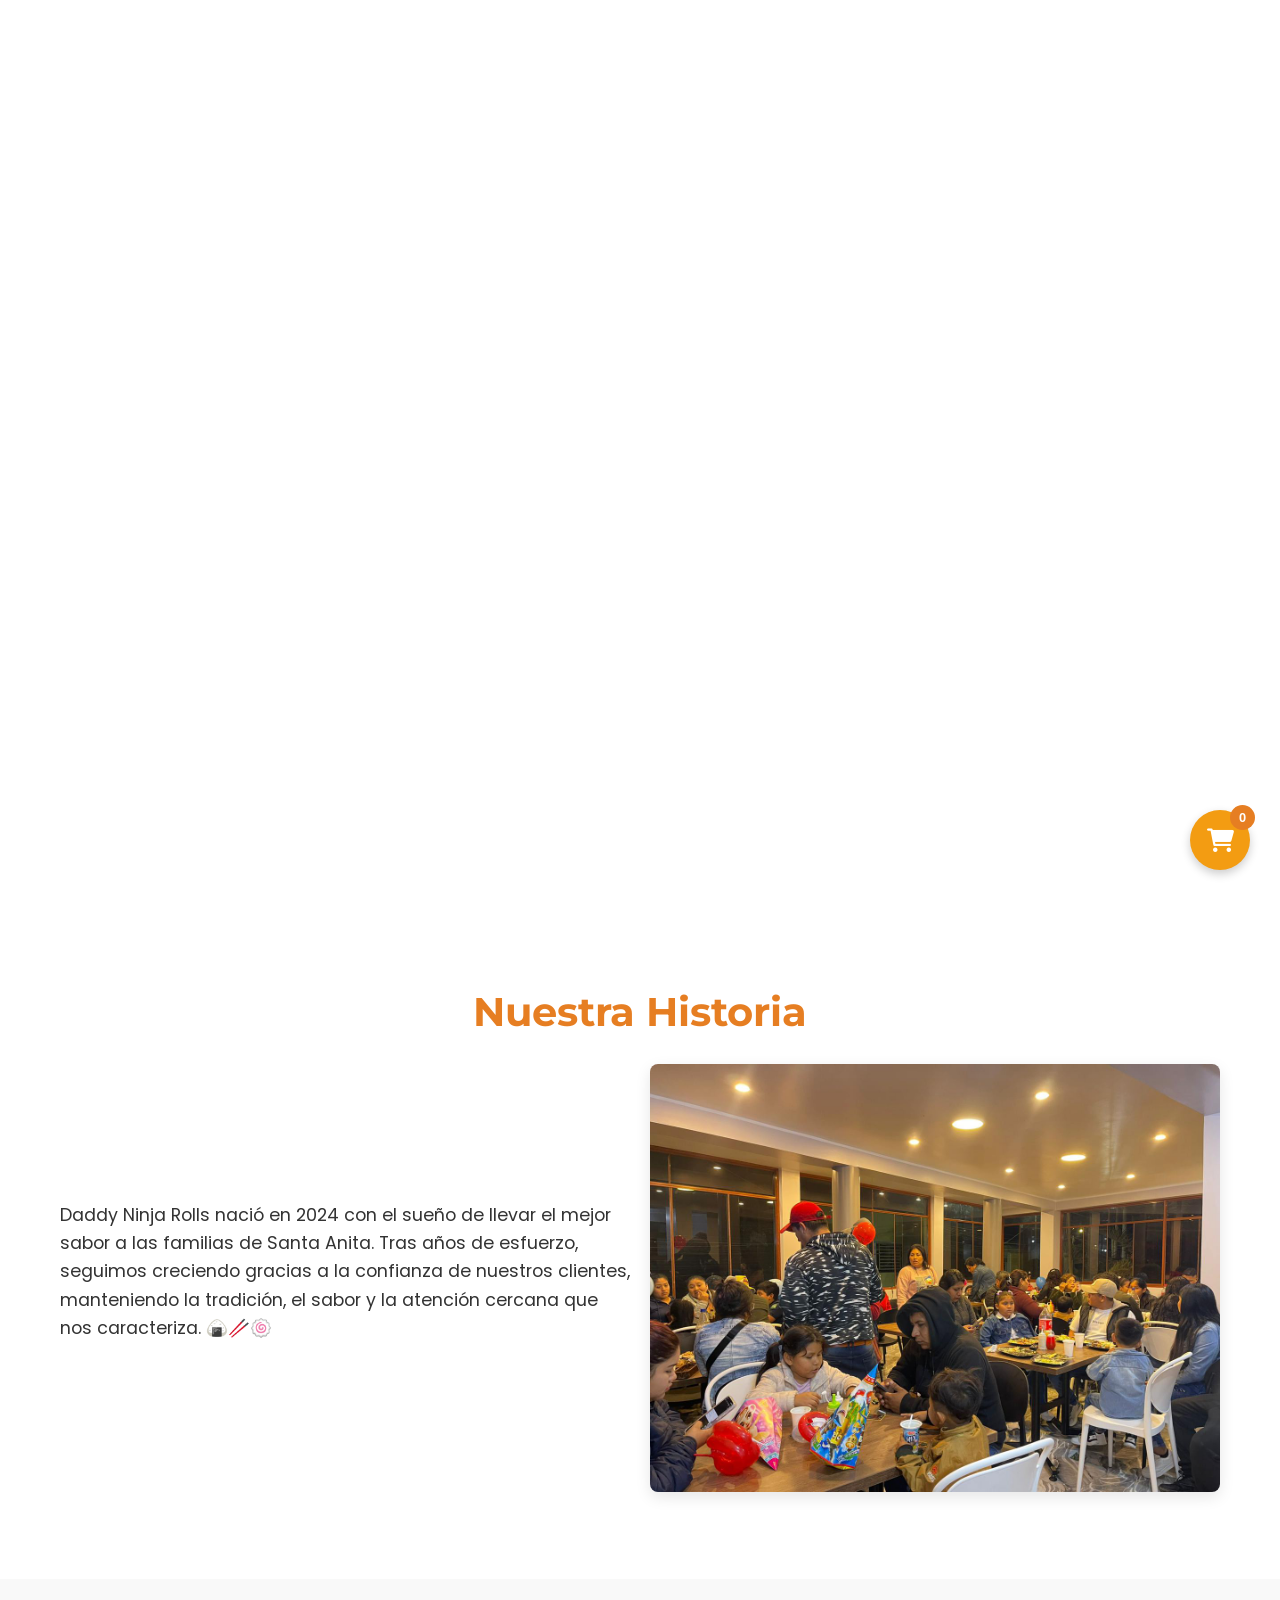
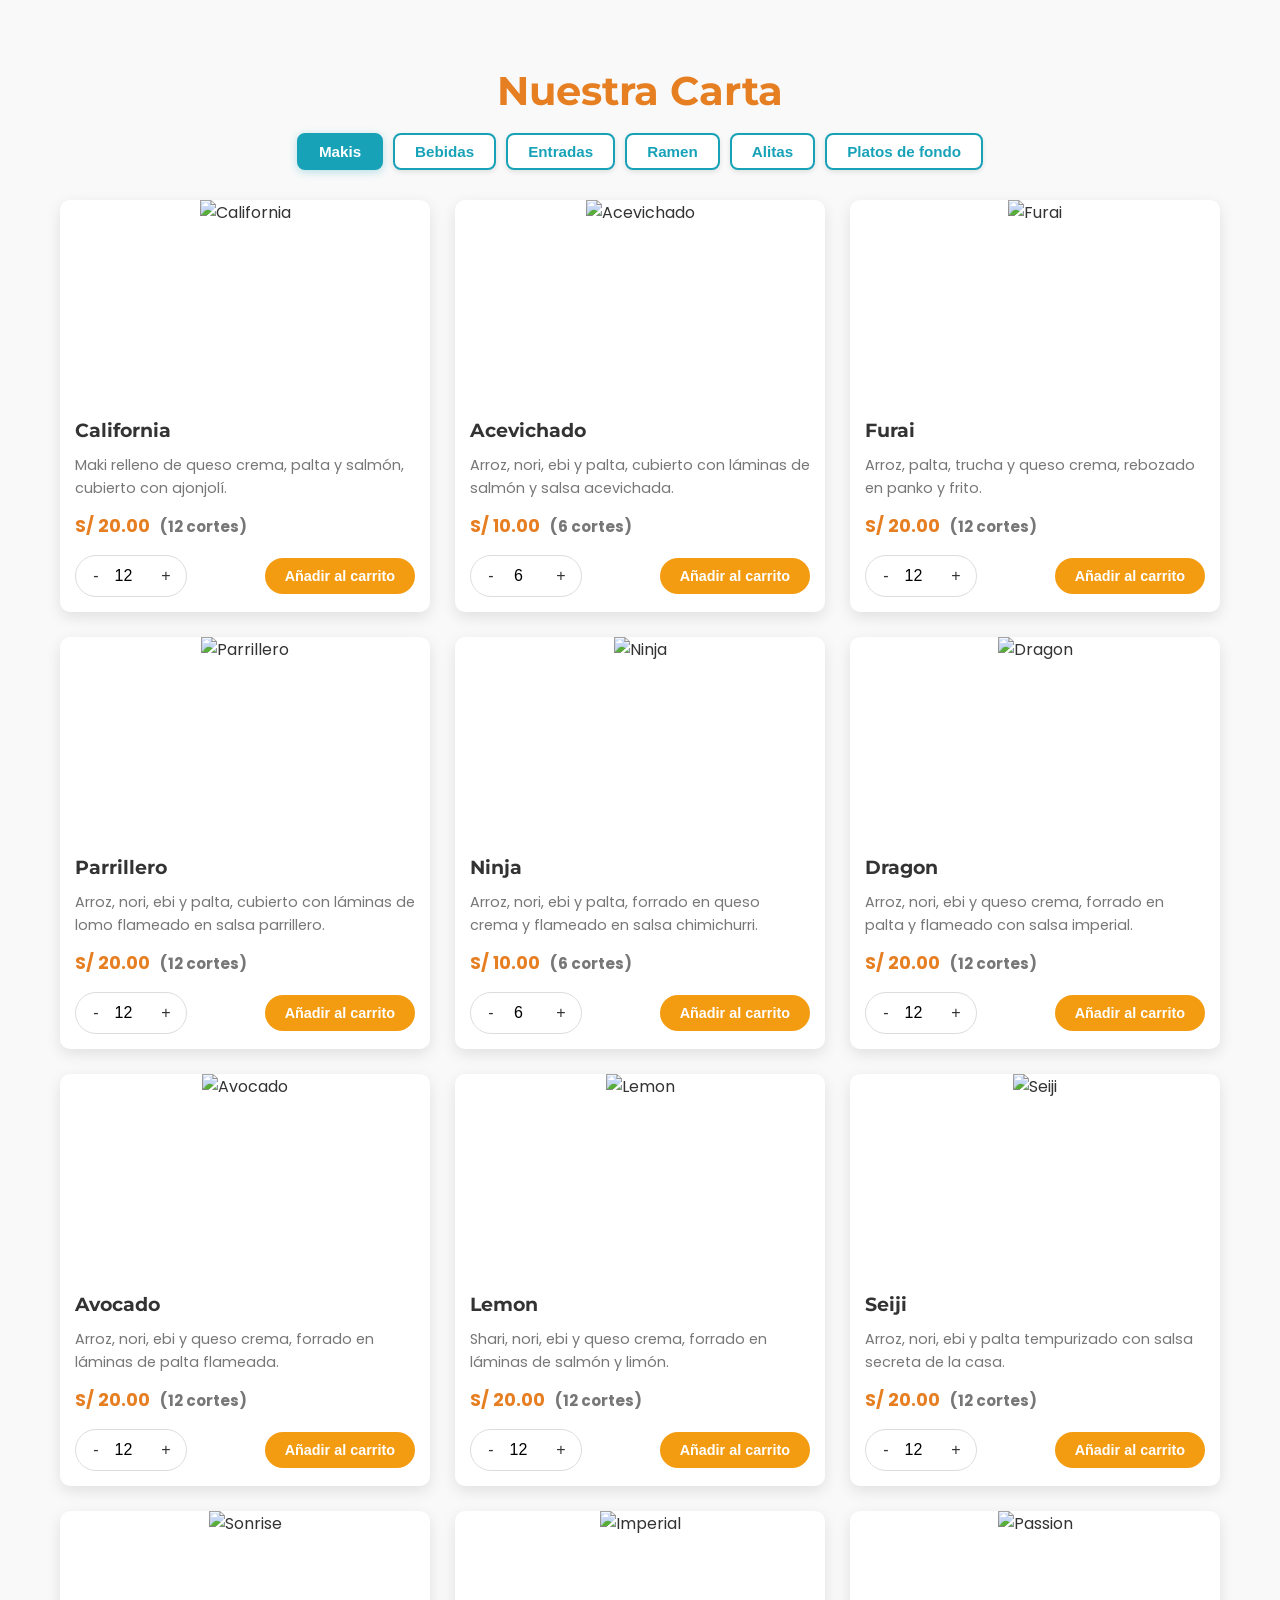
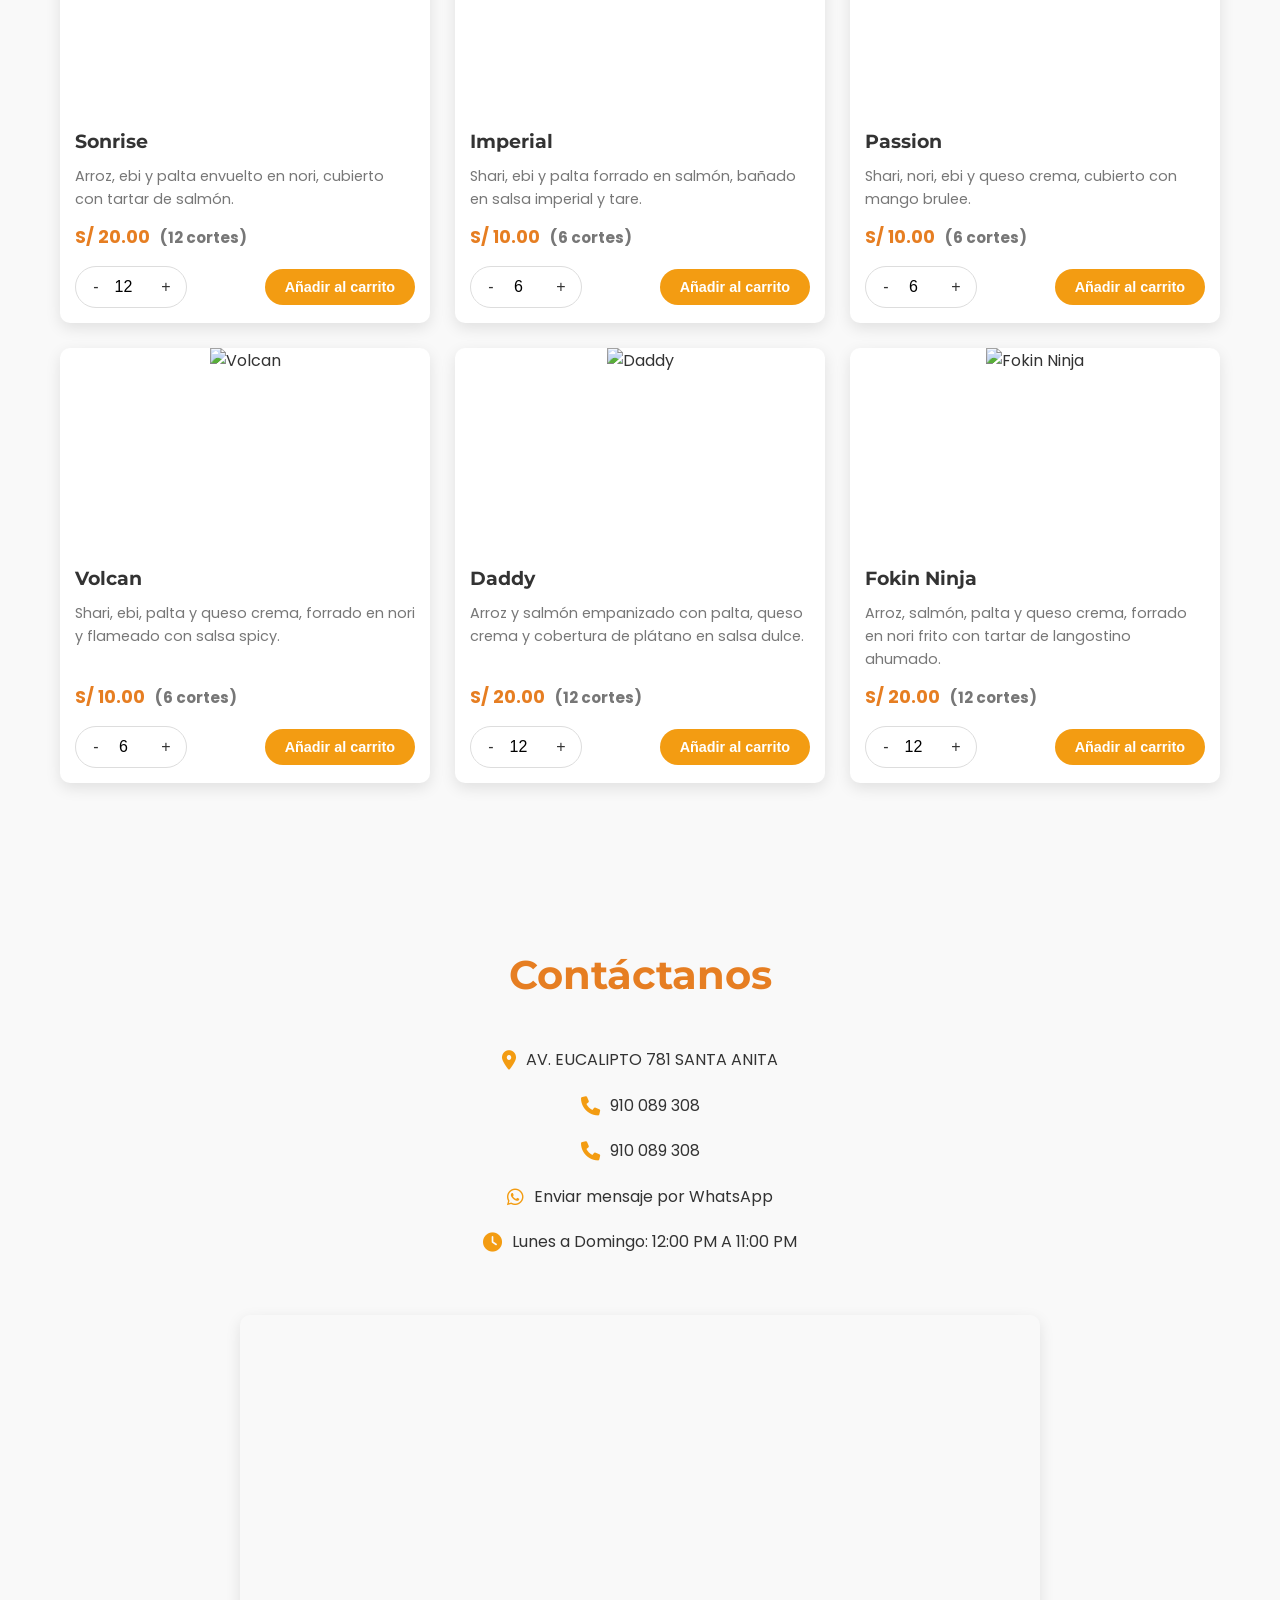
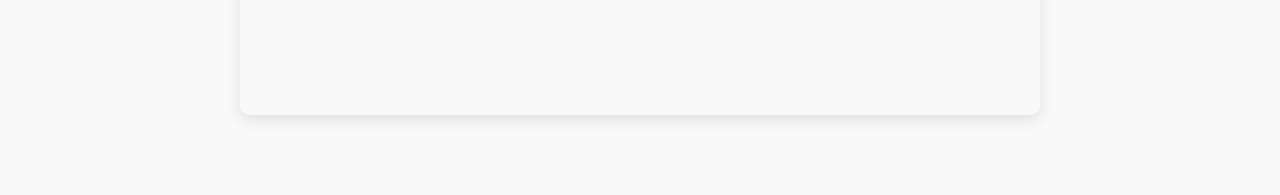
==== commit c10dfef7: "Actualizar información de contacto y productos en la página web" ====
--- a/index.html
+++ b/index.html
@@ -4,7 +4,7 @@
     <meta charset="UTF-8">
     <meta name="viewport" content="width=device-width, initial-scale=1.0">
     <link rel="icon" type="image/png" href="images/logo.png">
-    <title>MAKIS</title>
+    <title>Daddy Ninja Rolls</title>
     <link rel="stylesheet" href="./styles/main.css">
     <link rel="stylesheet" href="./styles/animations.css">
     <link rel="stylesheet" href="https://cdnjs.cloudflare.com/ajax/libs/font-awesome/6.0.0/css/all.min.css">
@@ -26,7 +26,7 @@
     <!-- Hero Section -->
     <section class="hero" id="home">
         <div class="hero-content">
-            <h1 class="hero-title">MAKIS</h1>
+            <h1 class="hero-title">Daddy Ninja Rolls</h1>
             <p class="hero-subtitle">Sabores orientales en un ambiente familiar</p>
             <div class="hero-buttons">
                 <a href="#menu" class="btn btn-primary">Ver nuestra carta</a>
@@ -40,7 +40,7 @@
             <h2 class="section-title">Nuestra Historia</h2>
             <div class="about-content">
                 <div class="about-text">
-                    <p>Makis nació en 2006 con el sueño de llevar el mejor sabor a las familias chinchanas. Tras años de esfuerzo, seguimos creciendo gracias a la confianza de nuestros clientes, manteniendo la tradición, el sabor y la atención cercana que nos caracteriza. Meche, tradición y sabor que no se rinde. 🍗❤️</p>
+                    <p>Daddy Ninja Rolls nació en 2024 con el sueño de llevar el mejor sabor a las familias de Santa Anita. Tras años de esfuerzo, seguimos creciendo gracias a la confianza de nuestros clientes, manteniendo la tradición, el sabor y la atención cercana que nos caracteriza. 🍙🥢🍥</p>
                 </div>
                 <div class="about-image">
                     <img src="./images/restaurant-exterior.jpg" alt="Exterior del restaurante" loading="lazy">
@@ -77,29 +77,29 @@
                 <div class="contact-info">
                     <div class="info-item">
                         <i class="fas fa-map-marker-alt"></i>
-                        <p>AV.PROGRESO 284 BALCONCITO</p>
+                        <p>AV. EUCALIPTO 781 SANTA ANITA</p>
                     </div>
                     <div class="info-item">
                         <i class="fas fa-phone"></i>
-                        <p><a href="tel:+51926656517">926 656 517</a></p>
+                        <p><a href="tel:+51910089308">910 089 308</a></p>
                     </div>
                     <div class="info-item">
                         <i class="fas fa-phone"></i>
-                        <p><a href="tel:+51983462527">983 462 527</a></p>
+                        <p><a href="tel:+51910089308">910 089 308</a></p>
                     </div>
                     <div class="info-item">
                         <i class="fab fa-whatsapp"></i>
                         <p>
-                            <a href="https://wa.me/51926656517?text=Hola%2C%20quiero%20más%20información..." target="_blank">Enviar mensaje por WhatsApp</a>
+                            <a href="https://wa.me/51910089308?text=Hola%2C%20quiero%20más%20información..." target="_blank">Enviar mensaje por WhatsApp</a>
                         </p>
                     </div>
                     <div class="info-item">
                         <i class="fas fa-clock"></i>
-                        <p>Lunes a Domingo: 6:00 PM - 12:30 AM</p>
+                        <p>Lunes a Domingo: 12:00 PM A 11:00 PM</p>
                     </div>
                 </div>
                 <div class="contact-map">
-                    <iframe src="https://www.google.com/maps/embed?pb=!1m18!1m12!1m3!1d3881.020472970176!2d-76.14309899999999!3d-13.411059400000001!2m3!1f0!2f0!3f0!3m2!1i1024!2i768!4f13.1!3m3!1m2!1s0x9110174330d40e8f%3A0xfcf67aee46cb1b85!2sPOLLERIAYBROASTERIAMECHE!5e0!3m2!1ses-419!2spe!4v1765918726608!5m2!1ses-419!2spe" allowfullscreen="" loading="lazy" referrerpolicy="no-referrer-when-downgrade"></iframe>
+                    <iframe src="https://www.google.com/maps/embed?pb=!1m18!1m12!1m3!1d3901.966050242326!2d-76.97931872516178!3d-12.045856888190873!2m3!1f0!2f0!3f0!3m2!1i1024!2i768!4f13.1!3m3!1m2!1s0x9105c7004adcb573%3A0x8fd5560b2339c72a!2sDaddy%20Ninja%20Rolls%20-%20Makis!5e0!3m2!1ses-419!2spe!4v1780555941811!5m2!1ses-419!2spe" allowfullscreen="" loading="lazy" referrerpolicy="no-referrer-when-downgrade"></iframe>
                 </div>
             </div>
         </div>
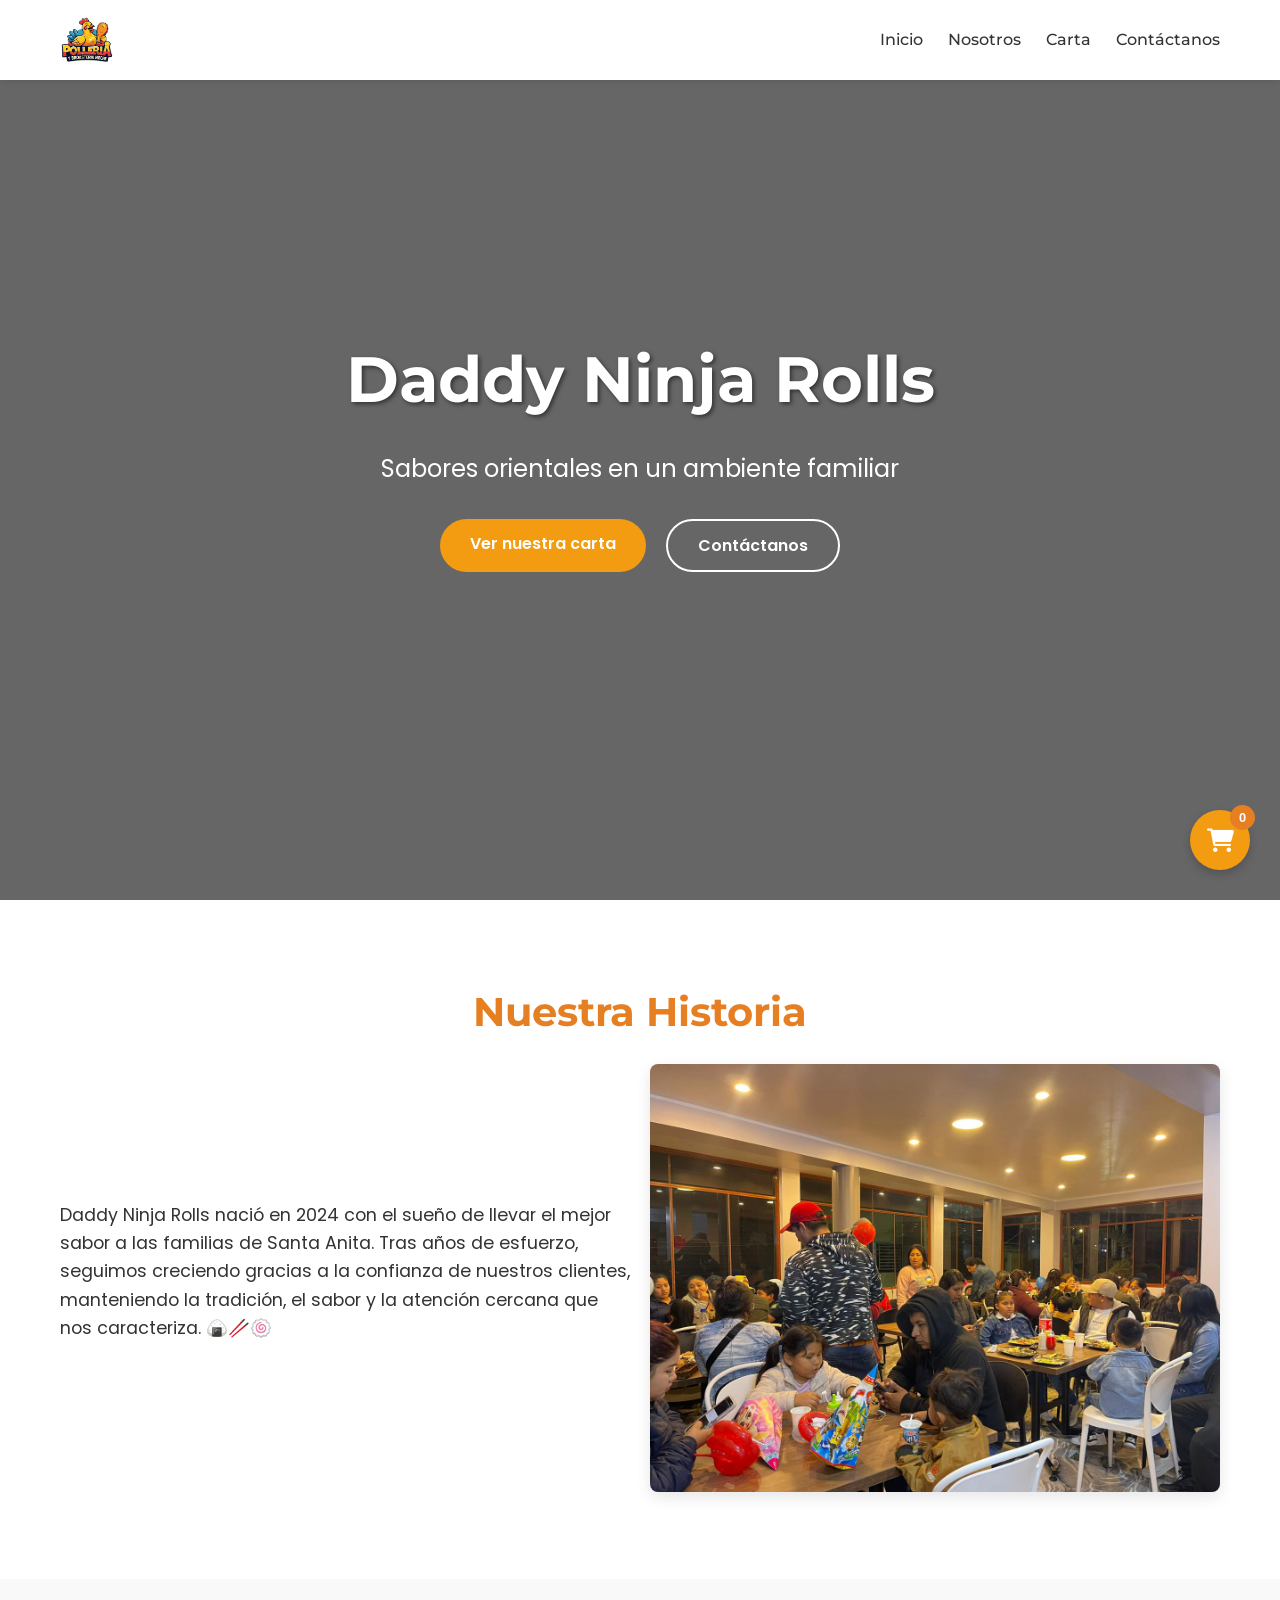
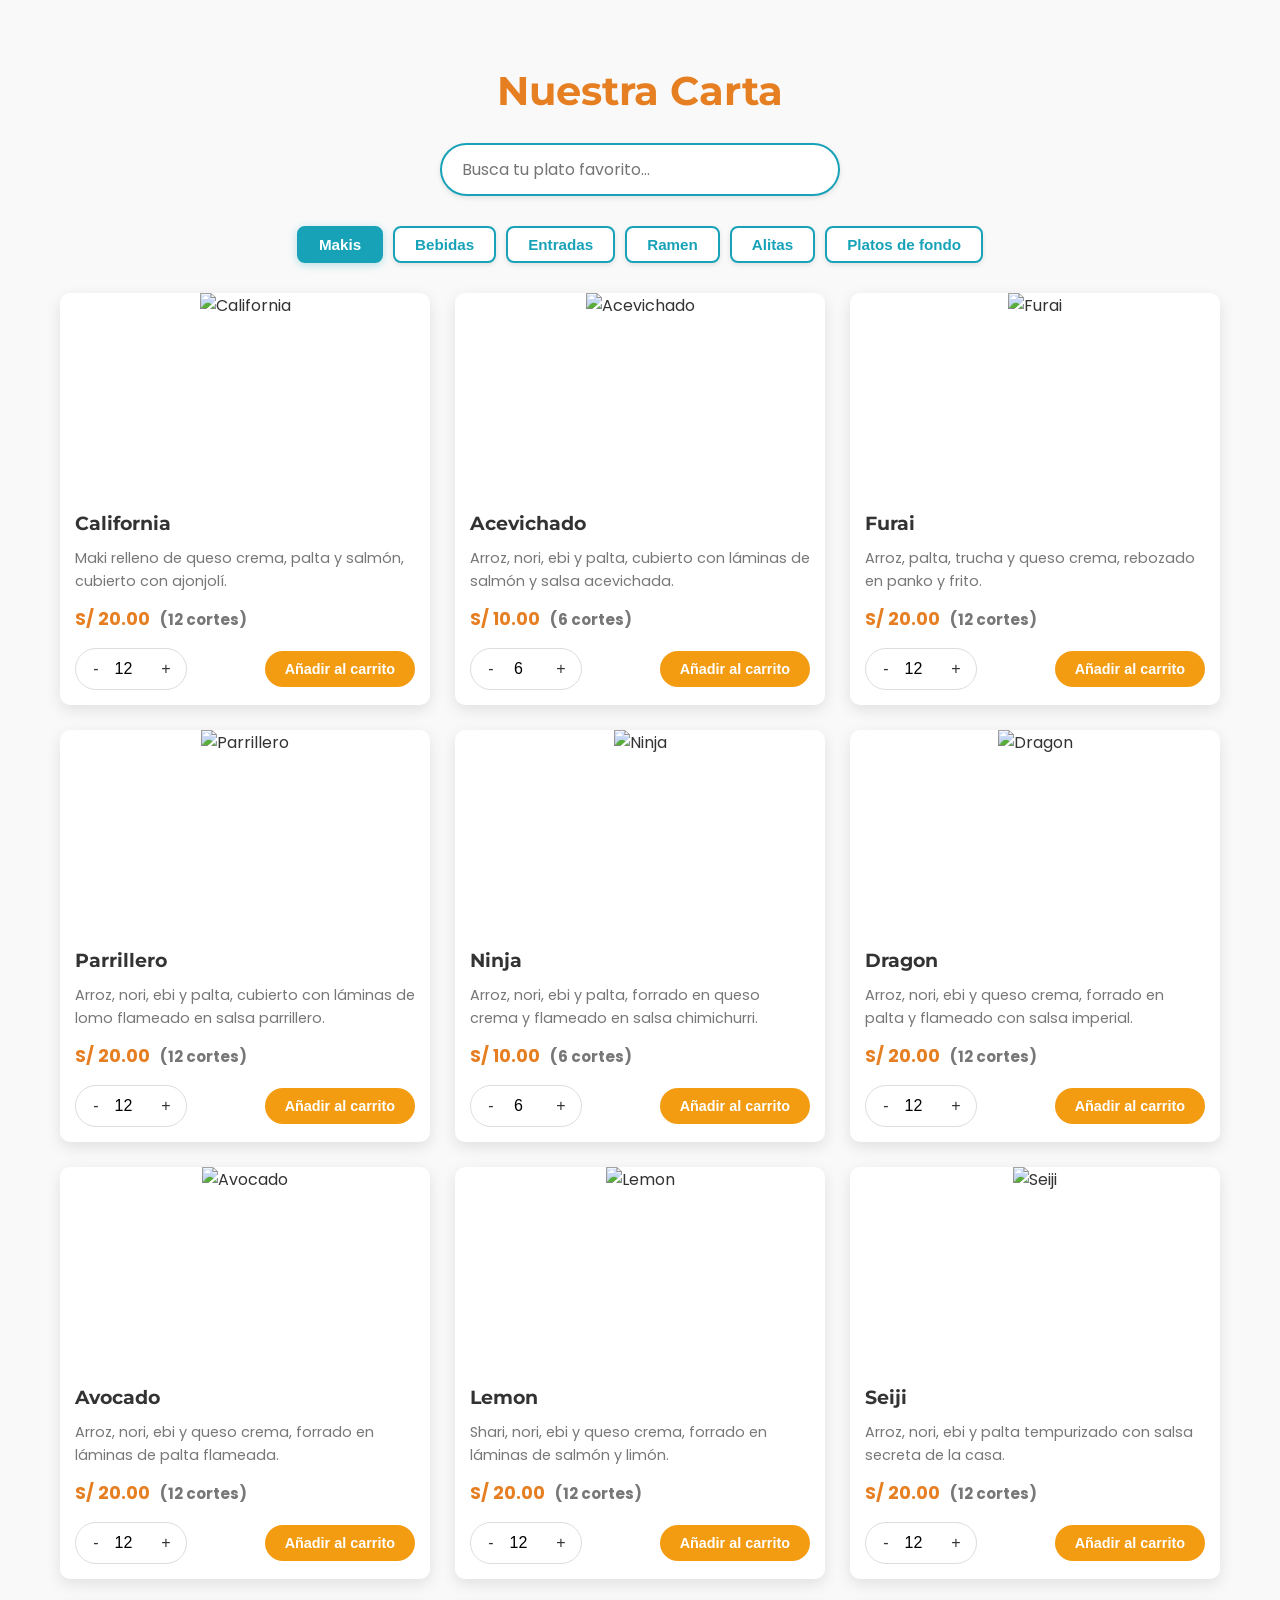
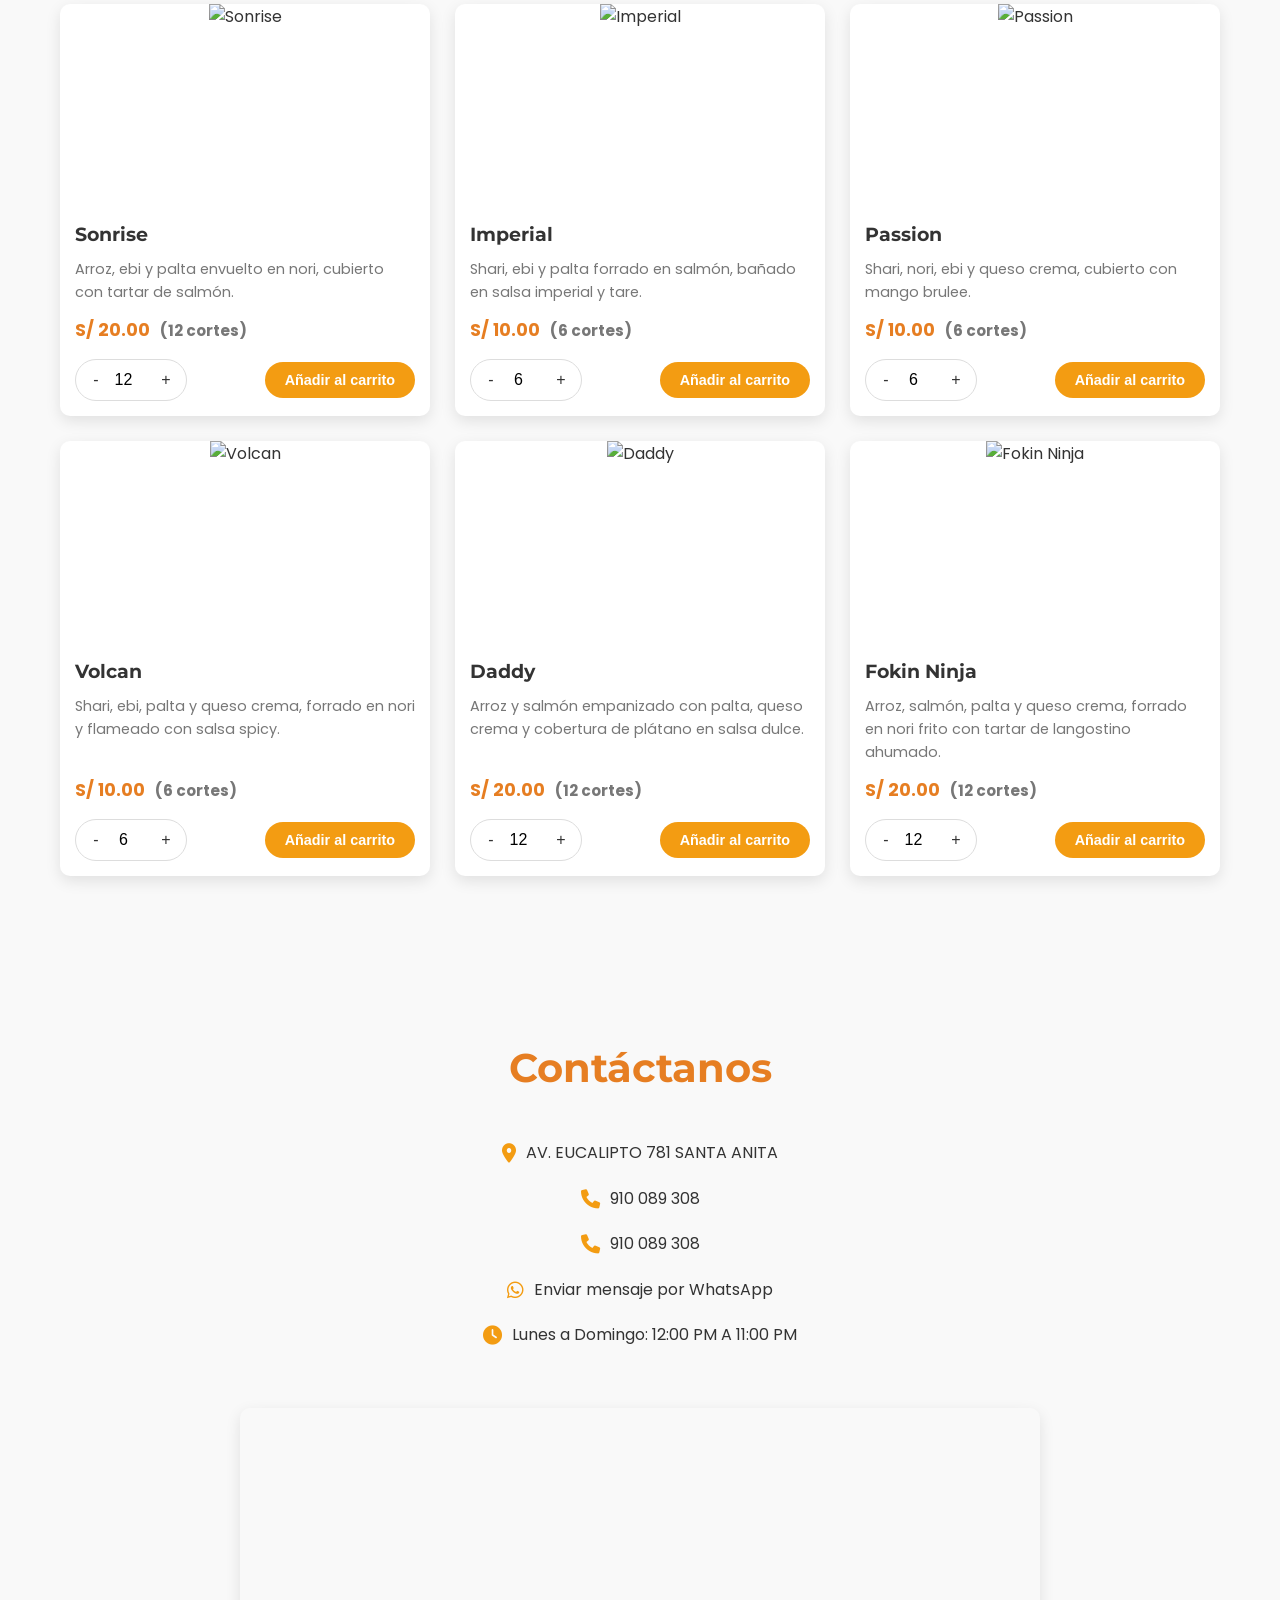
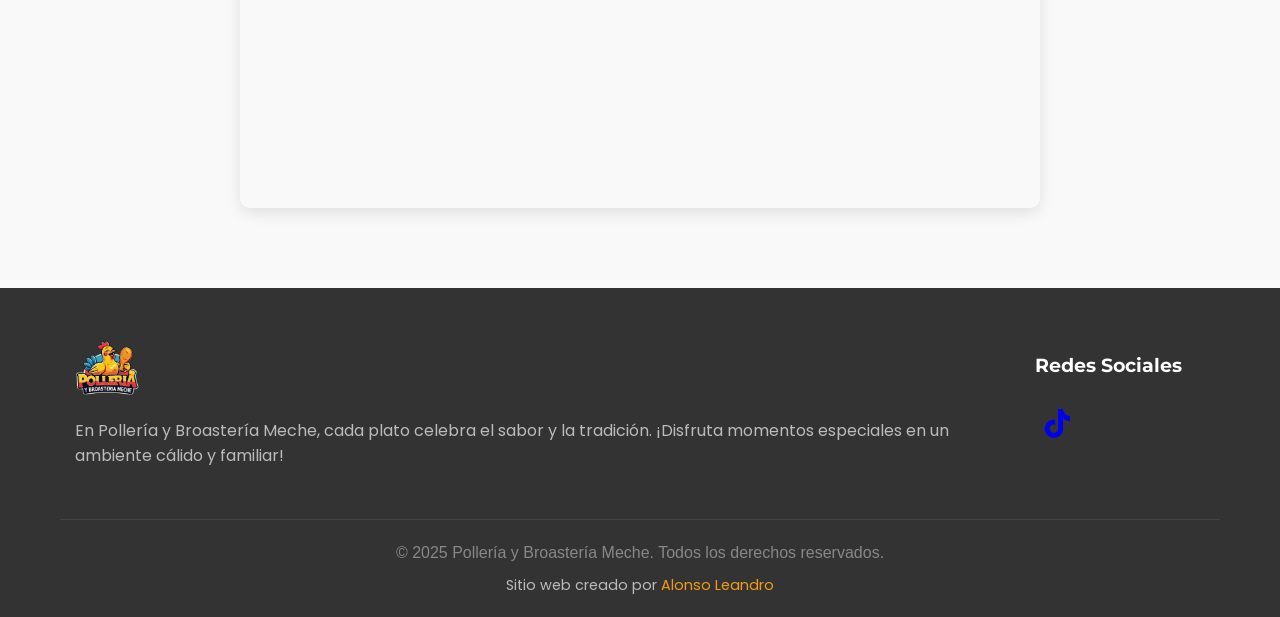
==== commit d1e53e44: "Agregar funcionalidad de búsqueda en el menú y mejorar estilos de entrada" ====
--- a/index.html
+++ b/index.html
@@ -54,6 +54,10 @@
         <div class="container">
             <h2 class="section-title">Nuestra Carta</h2>
 
+            <div class="menu-search">
+                <input type="text" id="search-input" class="search-input" placeholder="Busca tu plato favorito...">
+            </div>
+
             <div class="menu-filters">
                 <button class="filter-btn active" data-category="makis">Makis</button>
                 <button class="filter-btn" data-category="bebidas">Bebidas</button>
--- a/styles/main.css
+++ b/styles/main.css
@@ -183,6 +183,30 @@
     flex-wrap: wrap;
     gap: 10px;
     margin: 10px 0 20px;
+}
+
+.menu-search {
+    display: flex;
+    justify-content: center;
+    margin: 20px 0 30px;
+}
+
+.search-input {
+    width: 100%;
+    max-width: 400px;
+    padding: 12px 20px;
+    border: 2px solid #17a2b8;
+    border-radius: 30px;
+    font-size: 1rem;
+    font-family: 'Poppins', sans-serif;
+    transition: all 0.3s ease;
+    box-shadow: 0 2px 5px rgba(0,0,0,0.1);
+}
+
+.search-input:focus {
+    outline: none;
+    border-color: #0f8fae;
+    box-shadow: 0 2px 10px rgba(23, 162, 184, 0.3);
 }
 
 .filter-btn {
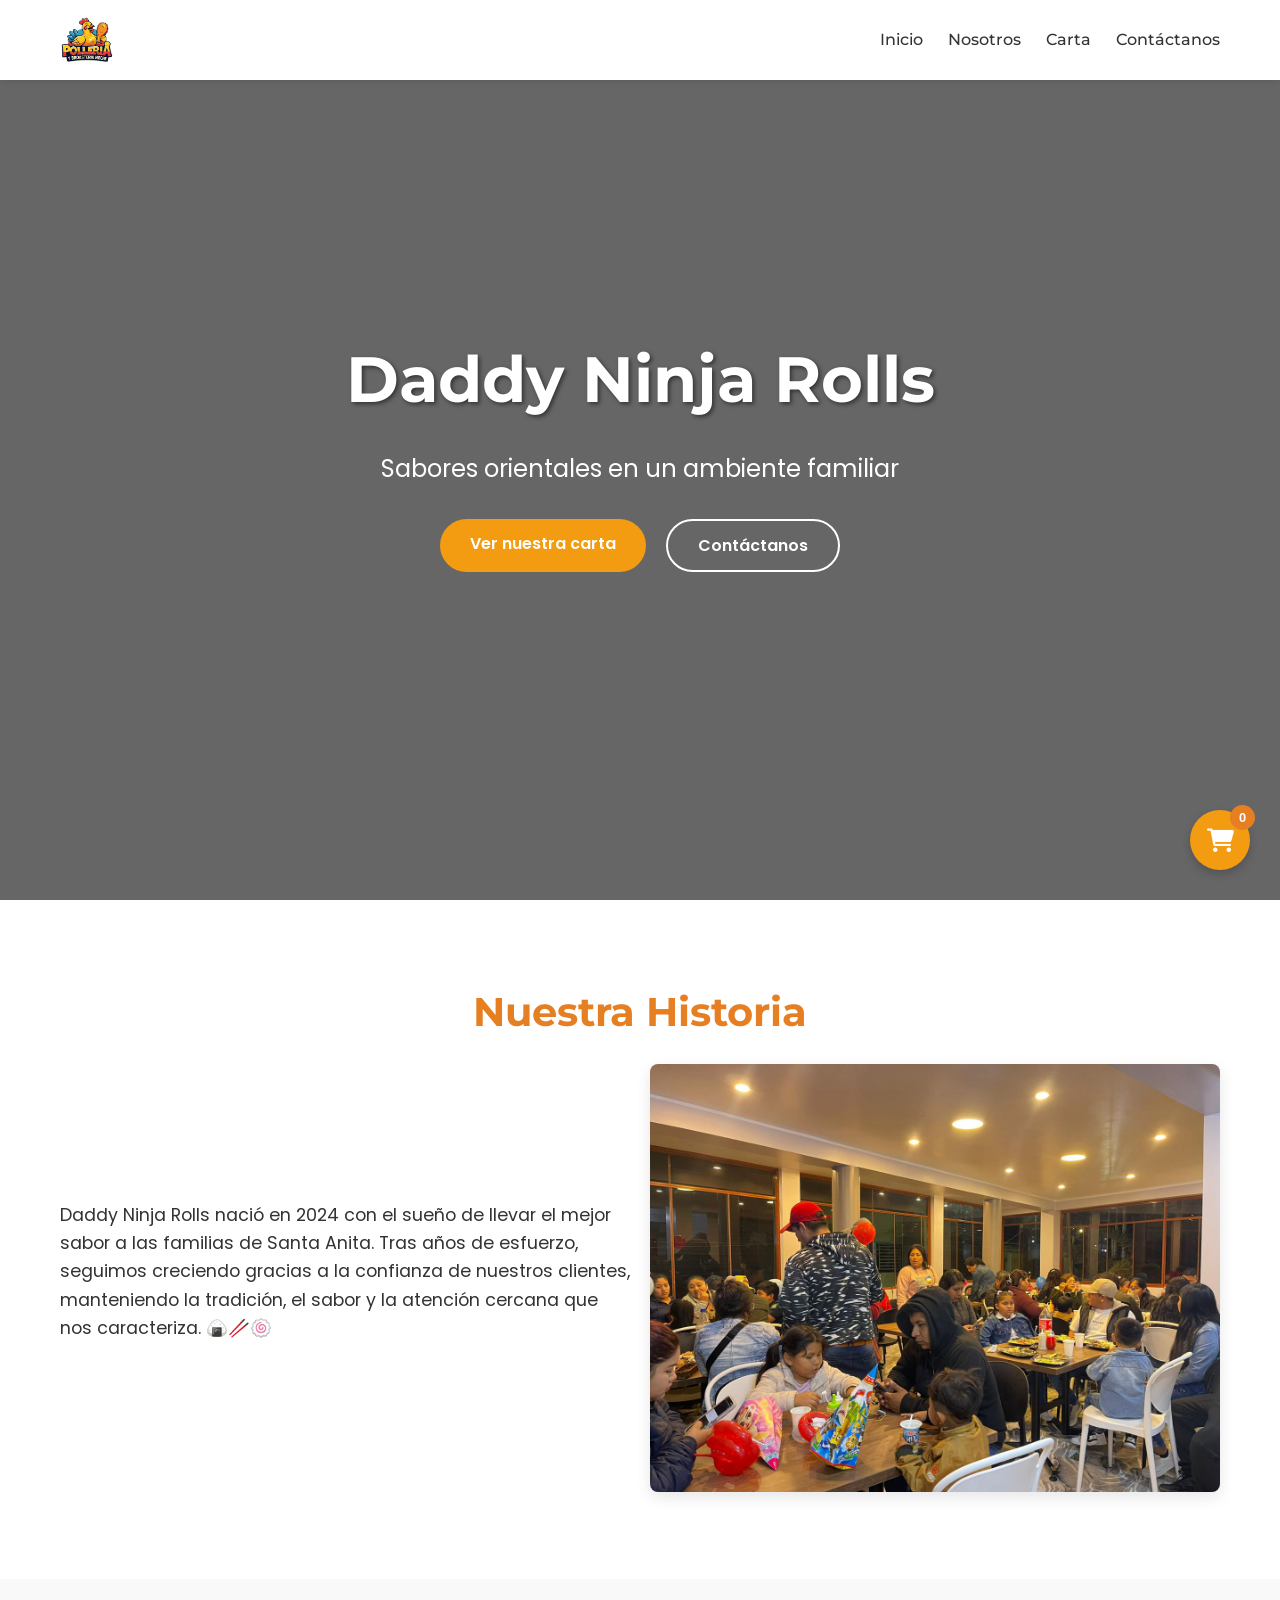
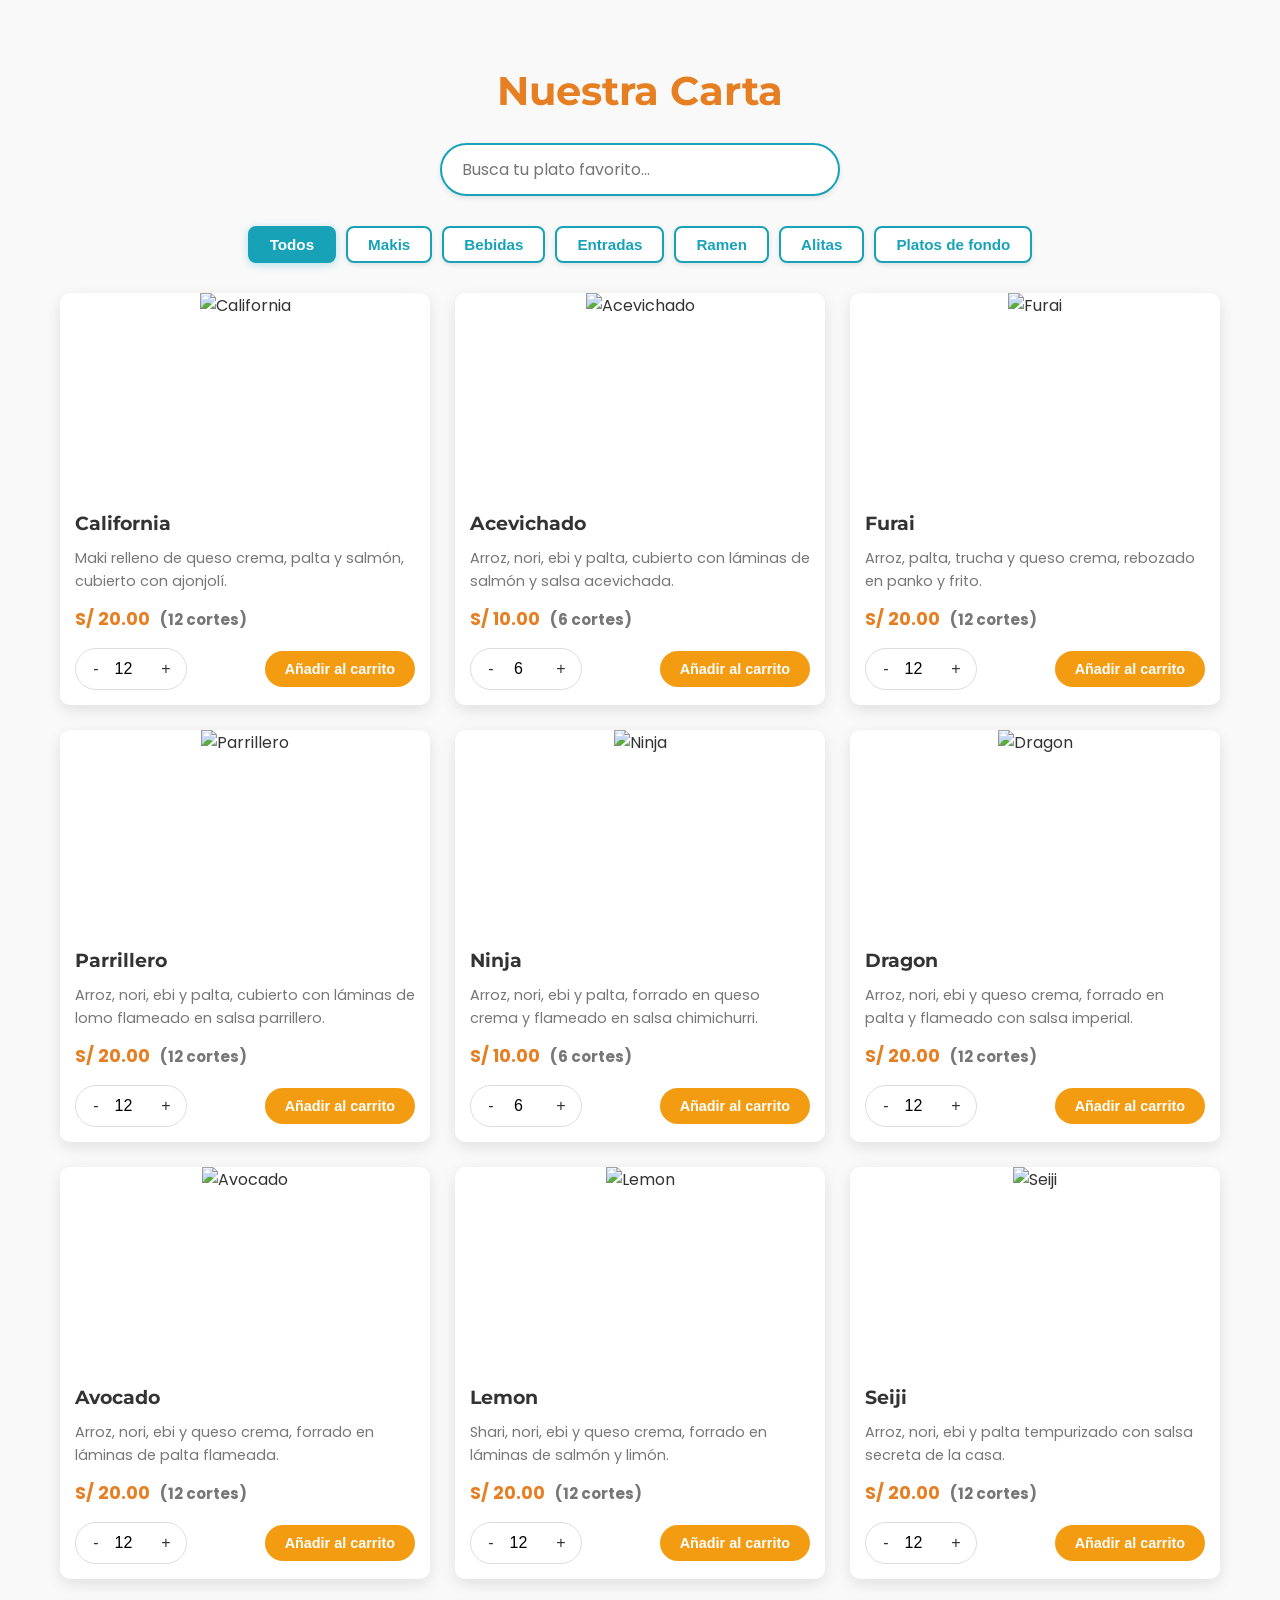
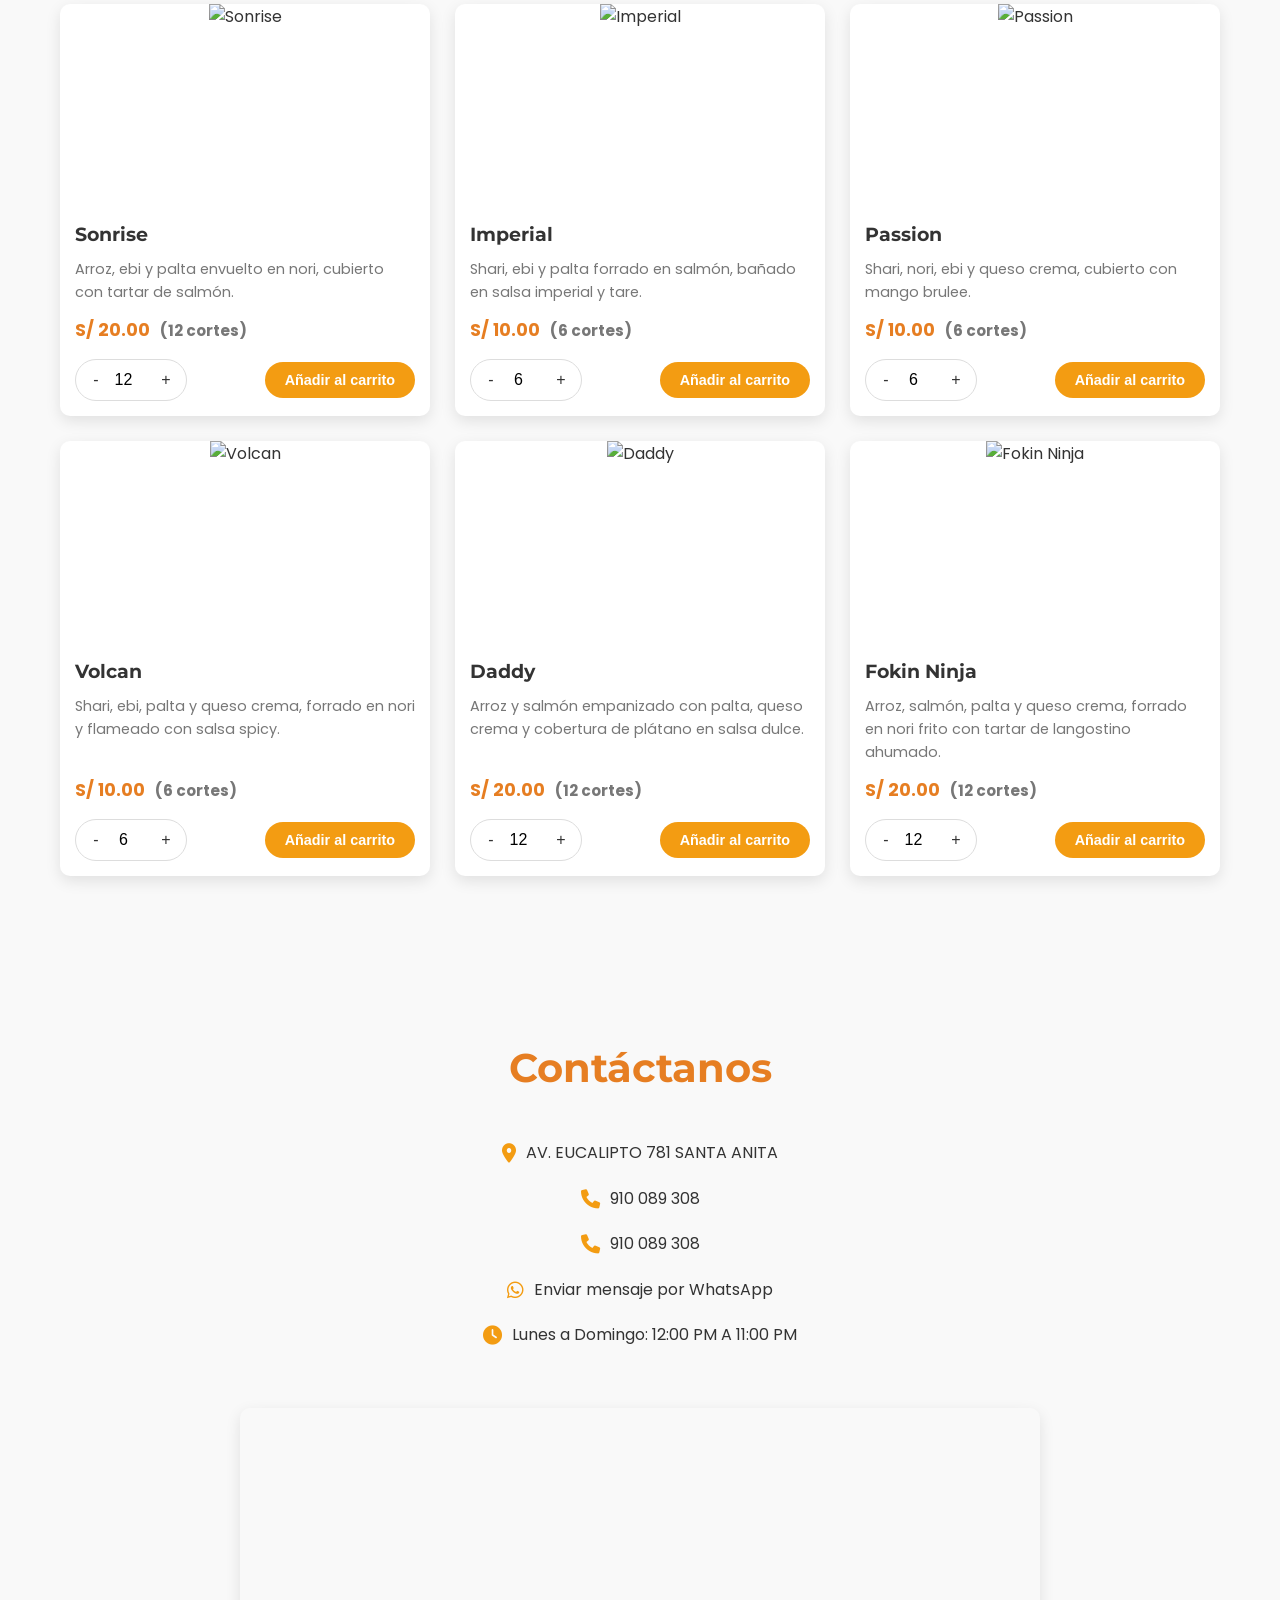
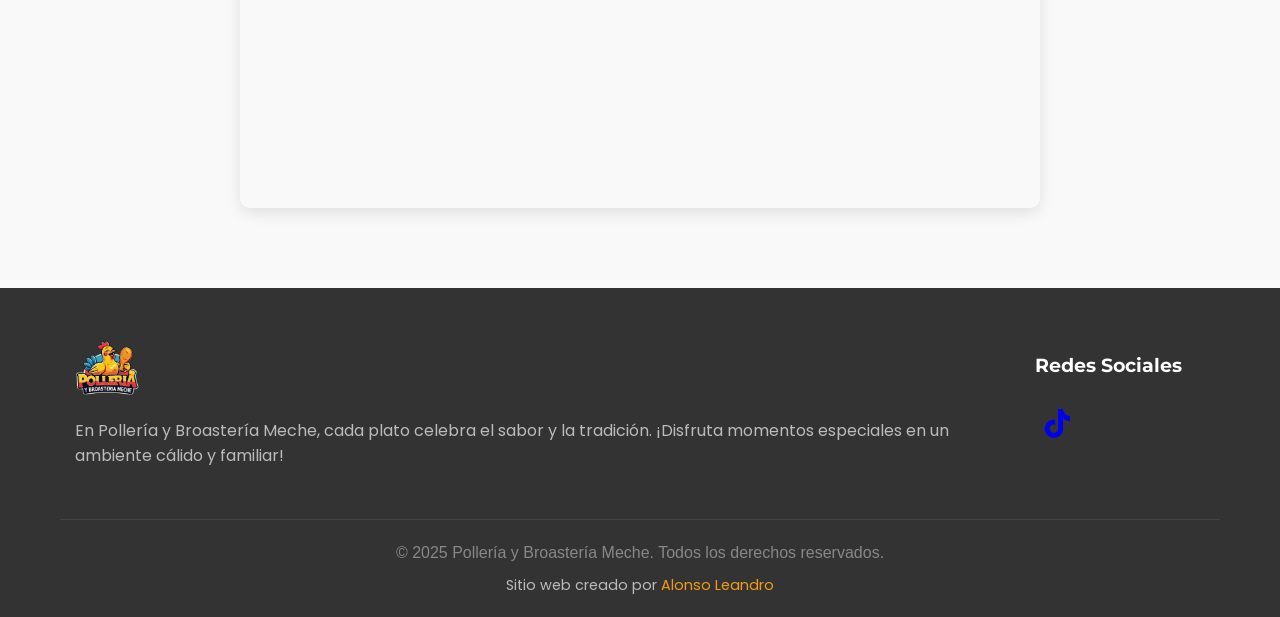
==== commit fa8f2f9a: "Actualizar filtros del menú para incluir opción "Todos" y ajustar la búsqueda de productos" ====
--- a/index.html
+++ b/index.html
@@ -59,7 +59,8 @@
             </div>
 
             <div class="menu-filters">
-                <button class="filter-btn active" data-category="makis">Makis</button>
+                <button class="filter-btn active" data-category="todos">Todos</button>
+                <button class="filter-btn" data-category="makis">Makis</button>
                 <button class="filter-btn" data-category="bebidas">Bebidas</button>
                 <button class="filter-btn" data-category="entradas">Entradas</button>
                 <button class="filter-btn" data-category="ramen">Ramen</button>
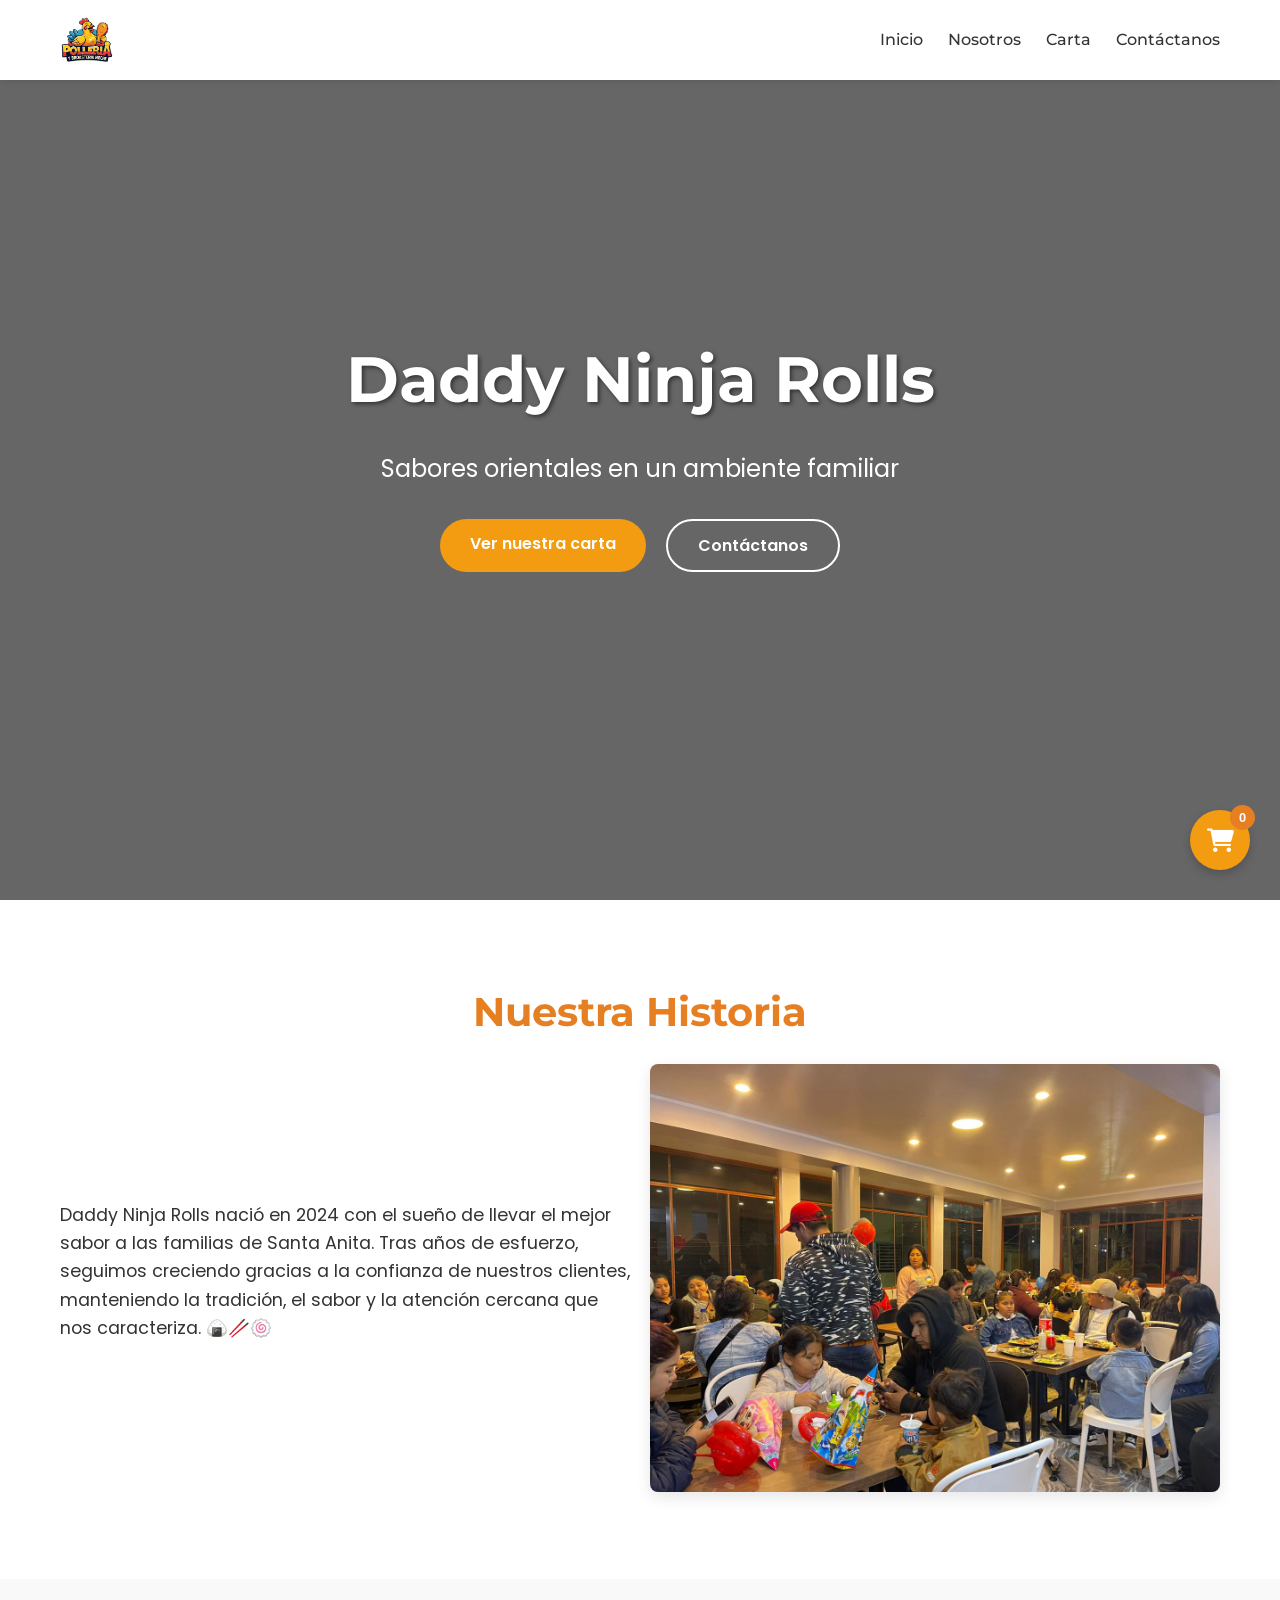
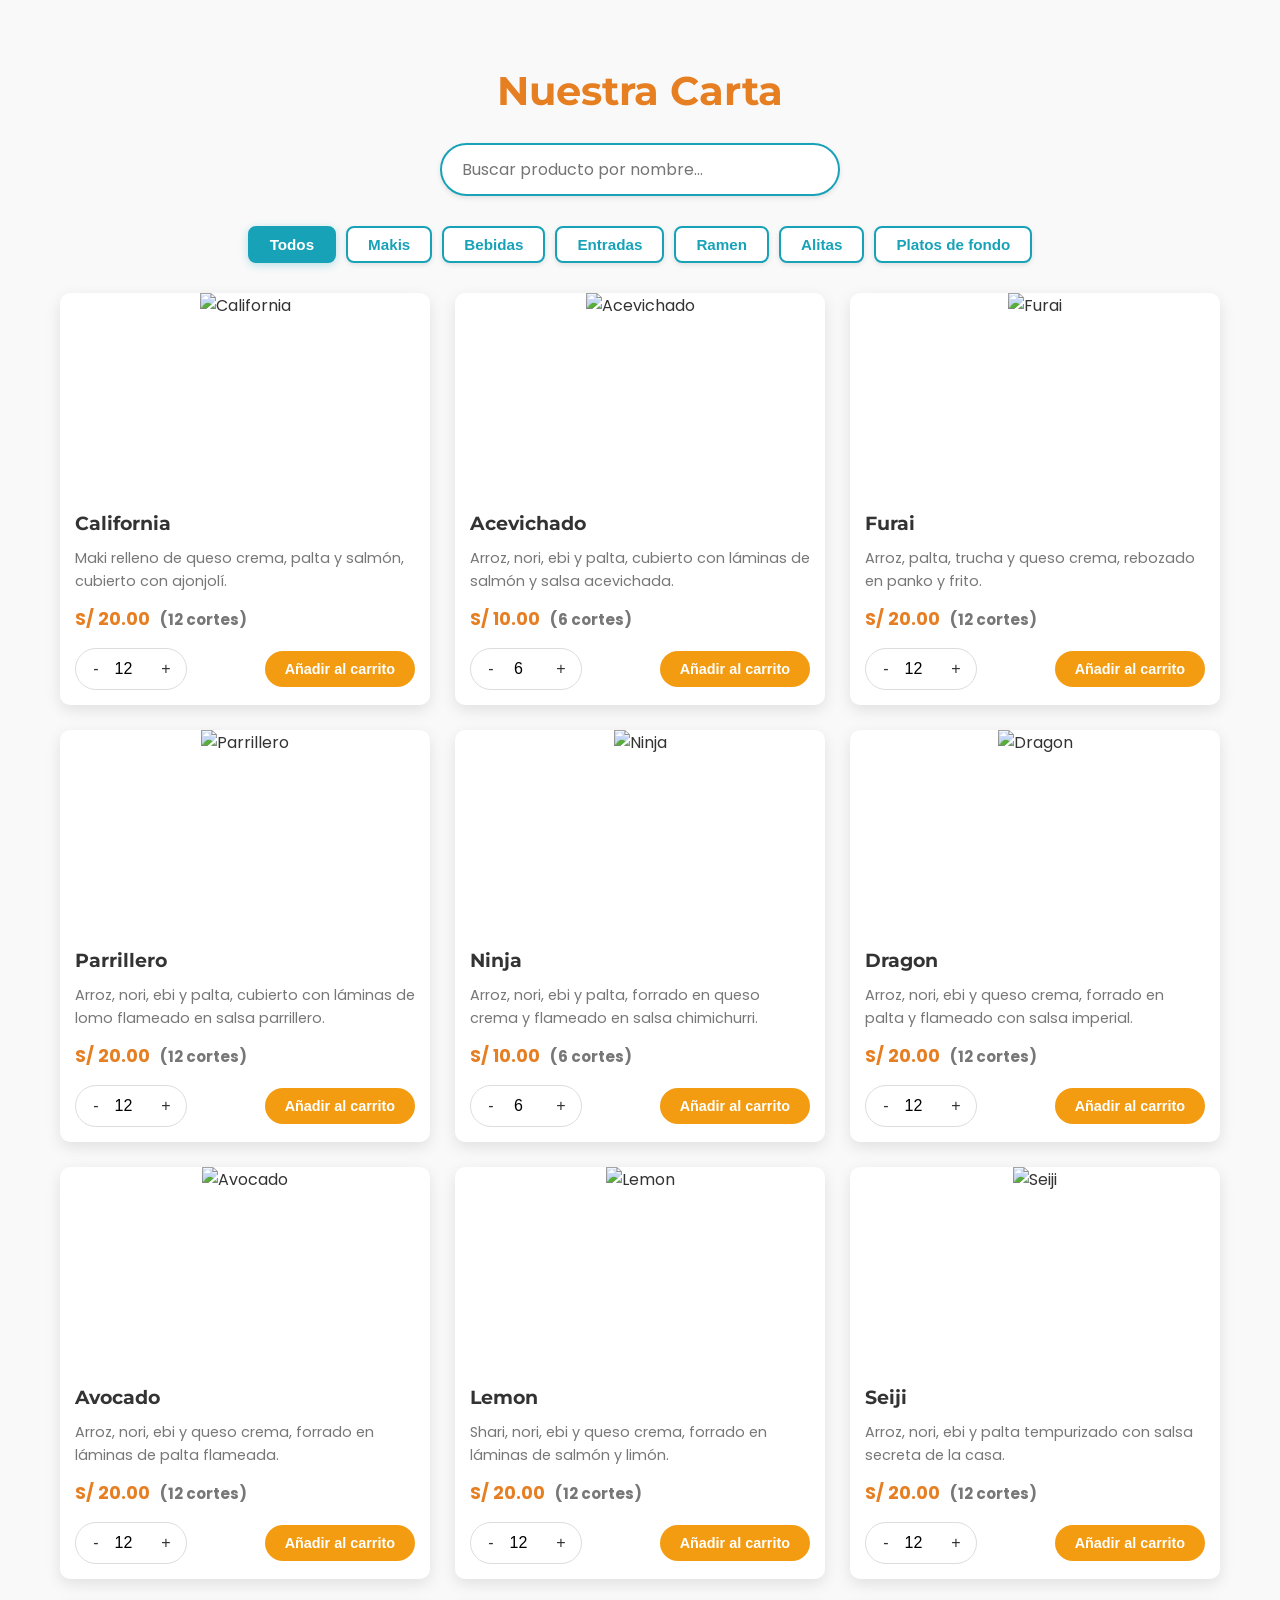
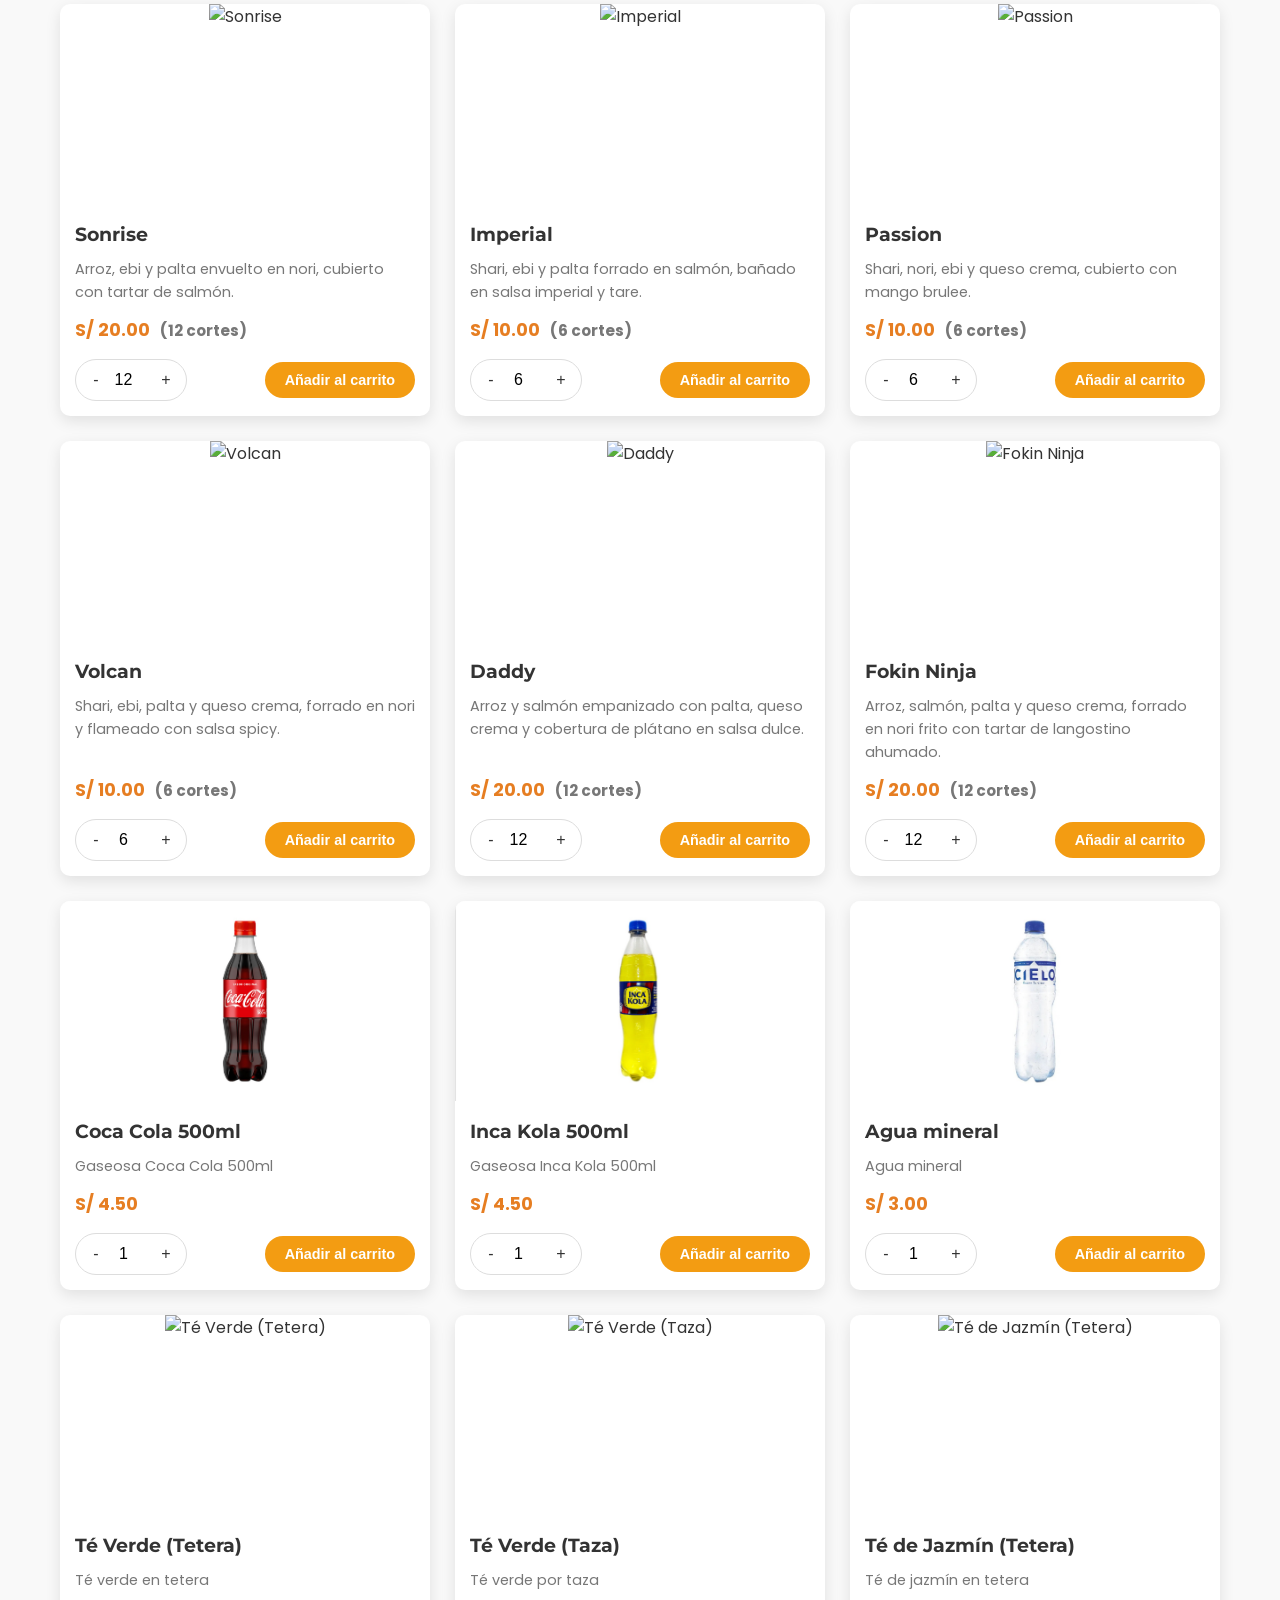
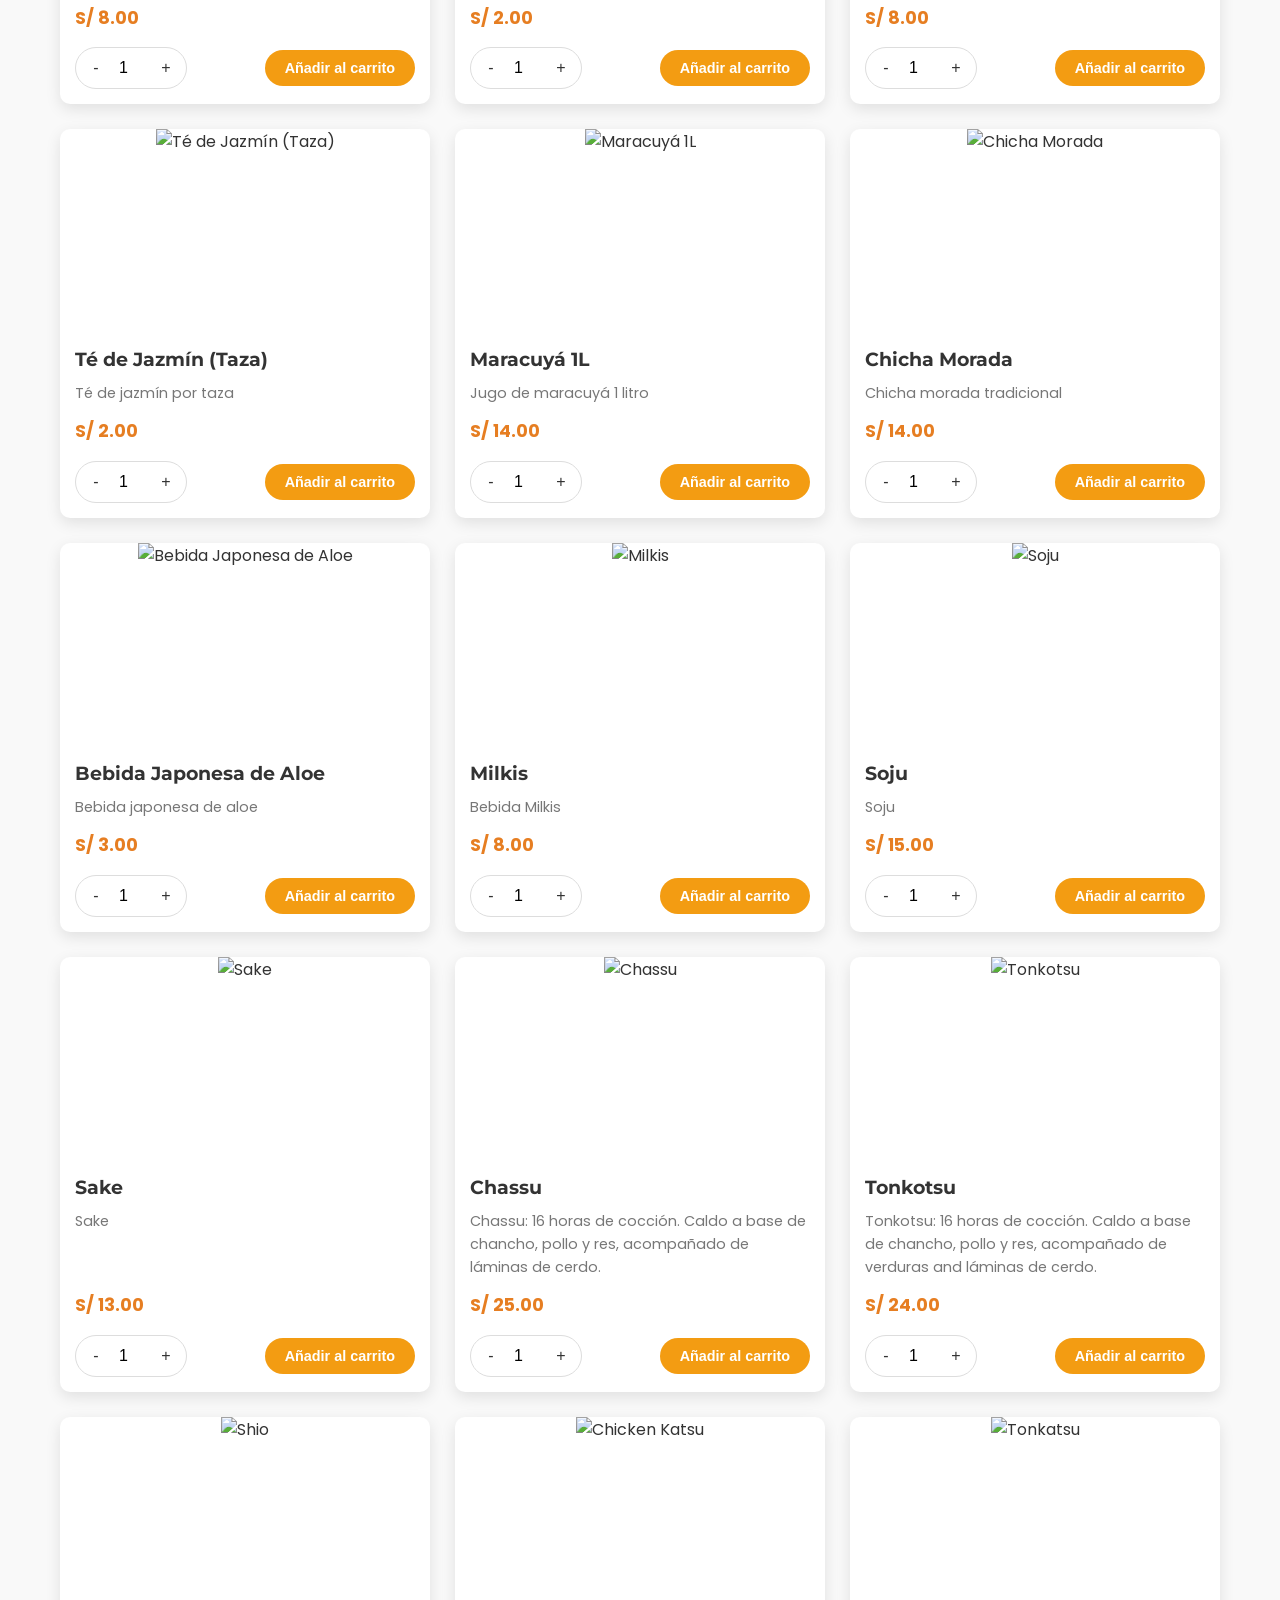
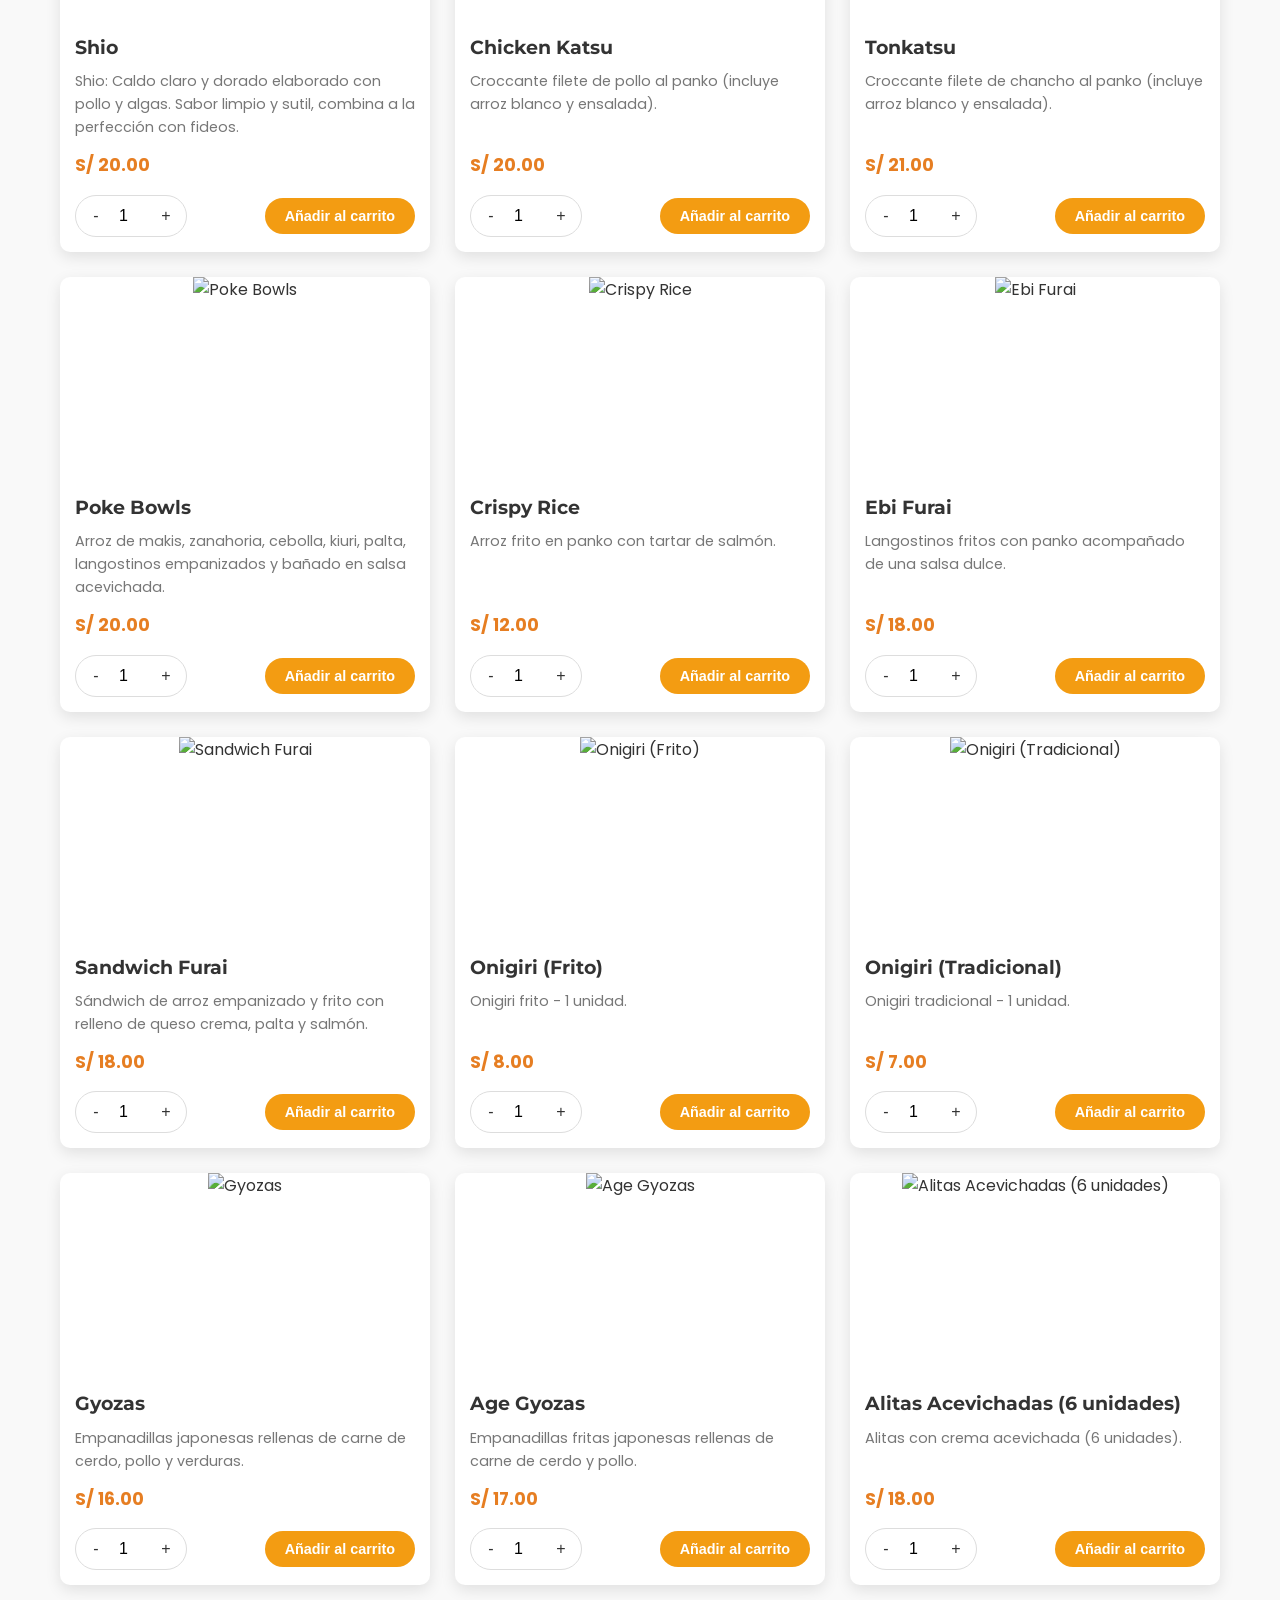
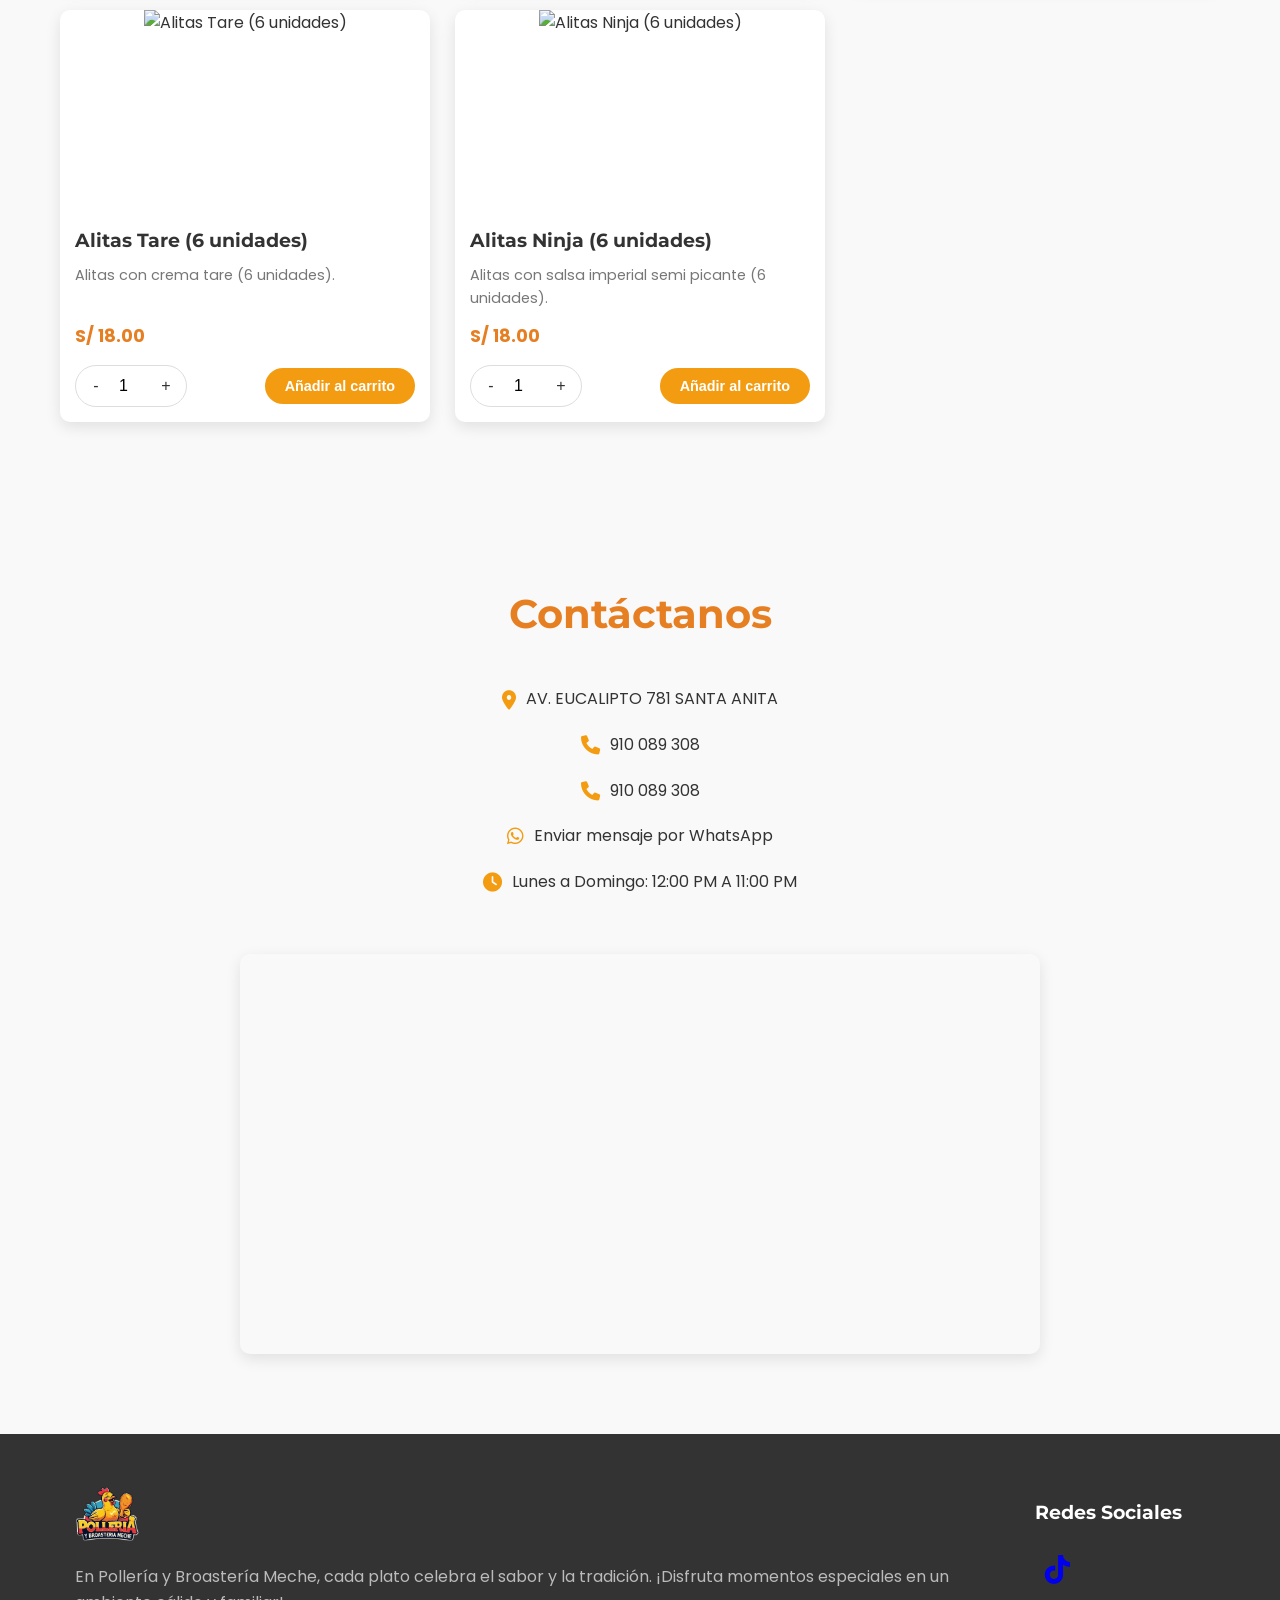
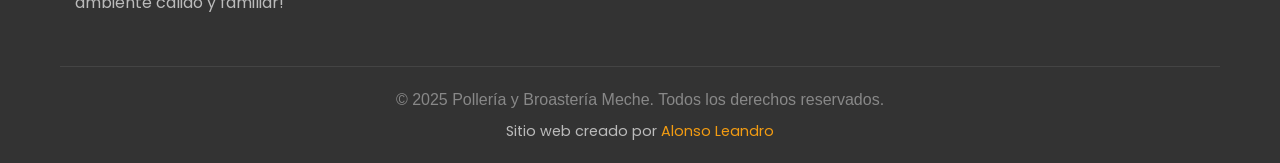
==== commit c6349d00: "Actualizar texto del placeholder en el campo de búsqueda del menú" ====
--- a/index.html
+++ b/index.html
@@ -55,7 +55,7 @@
             <h2 class="section-title">Nuestra Carta</h2>
 
             <div class="menu-search">
-                <input type="text" id="search-input" class="search-input" placeholder="Busca tu plato favorito...">
+                <input type="text" id="search-input" class="search-input" placeholder="Buscar producto por nombre...">
             </div>
 
             <div class="menu-filters">
--- a/styles/main.css
+++ b/styles/main.css
@@ -96,6 +96,12 @@
     color: var(--black);
     transform: translateY(-3px);
     box-shadow: 0 5px 15px rgba(0, 0, 0, 0.2);
+}
+
+/* centrar el botón de checkout */
+#checkout {
+    display: block;
+    margin: 0 auto;
 }
 
 #cancel-order {
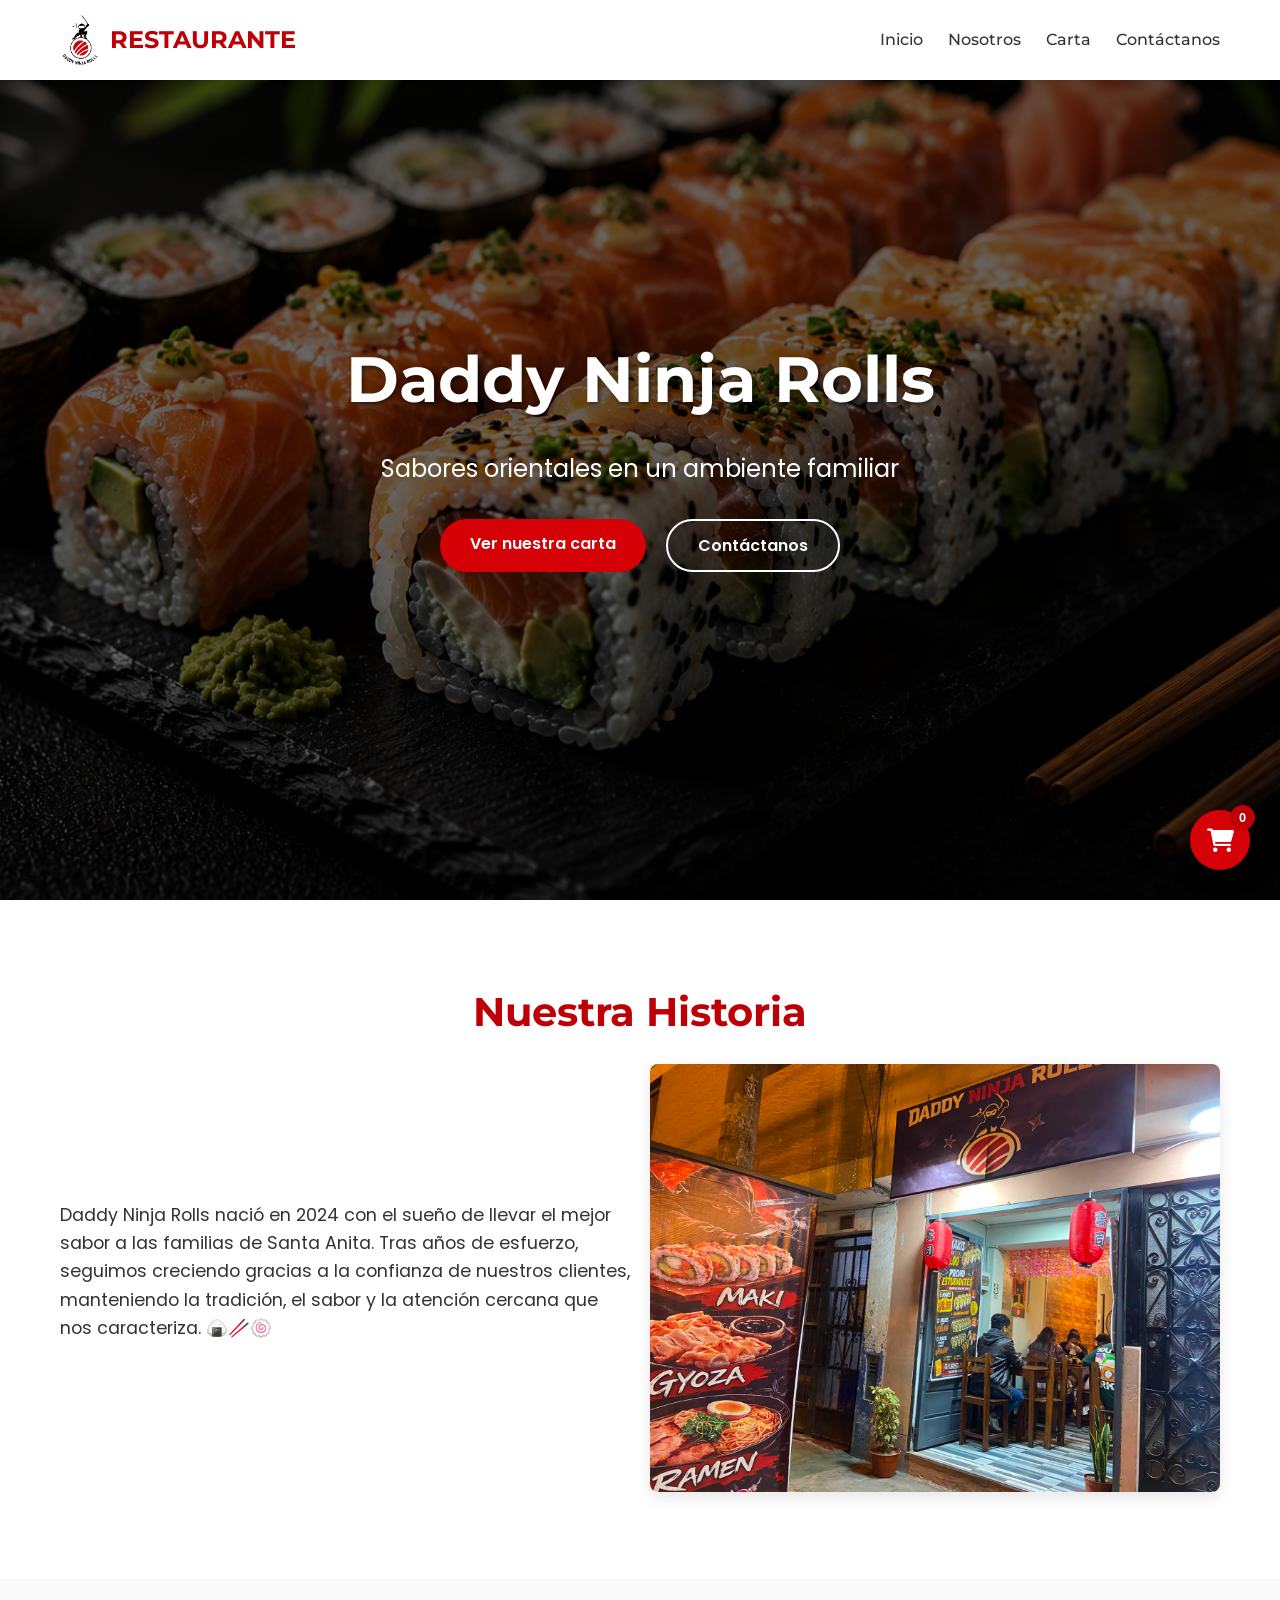
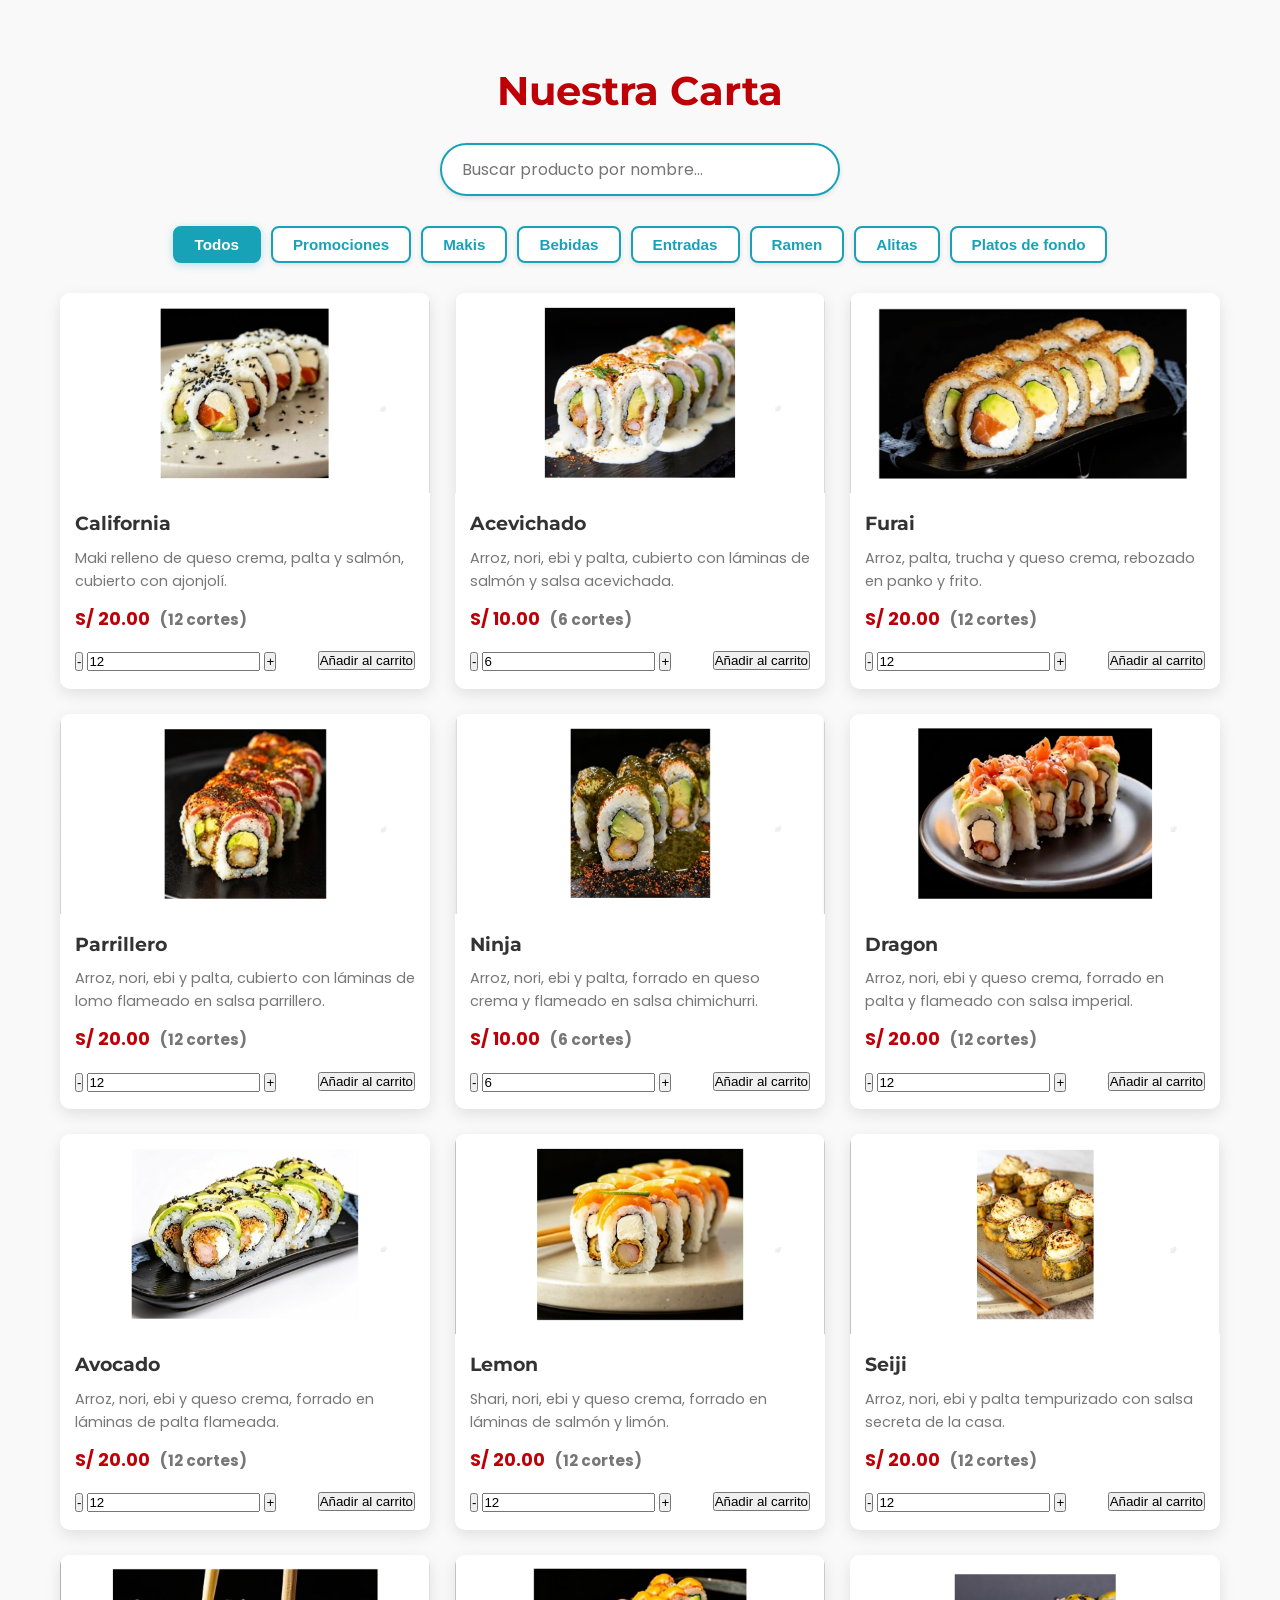
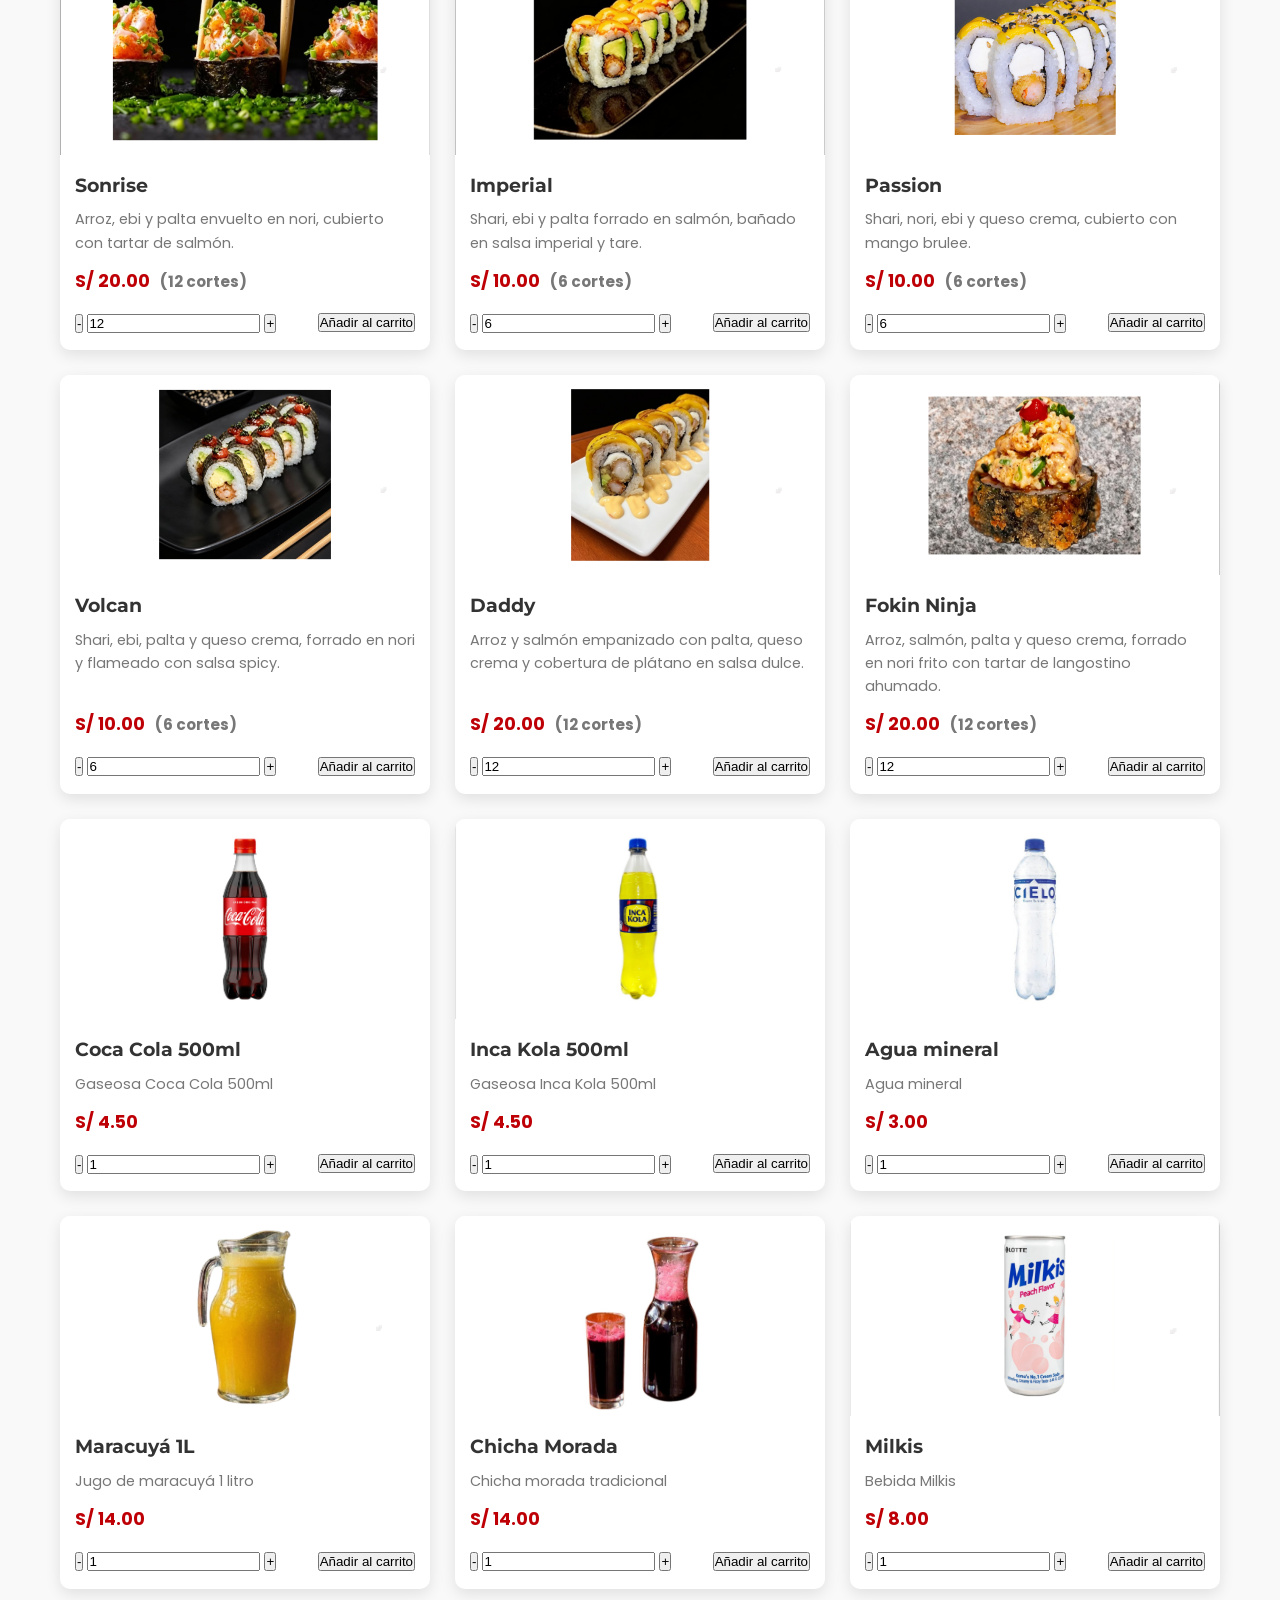
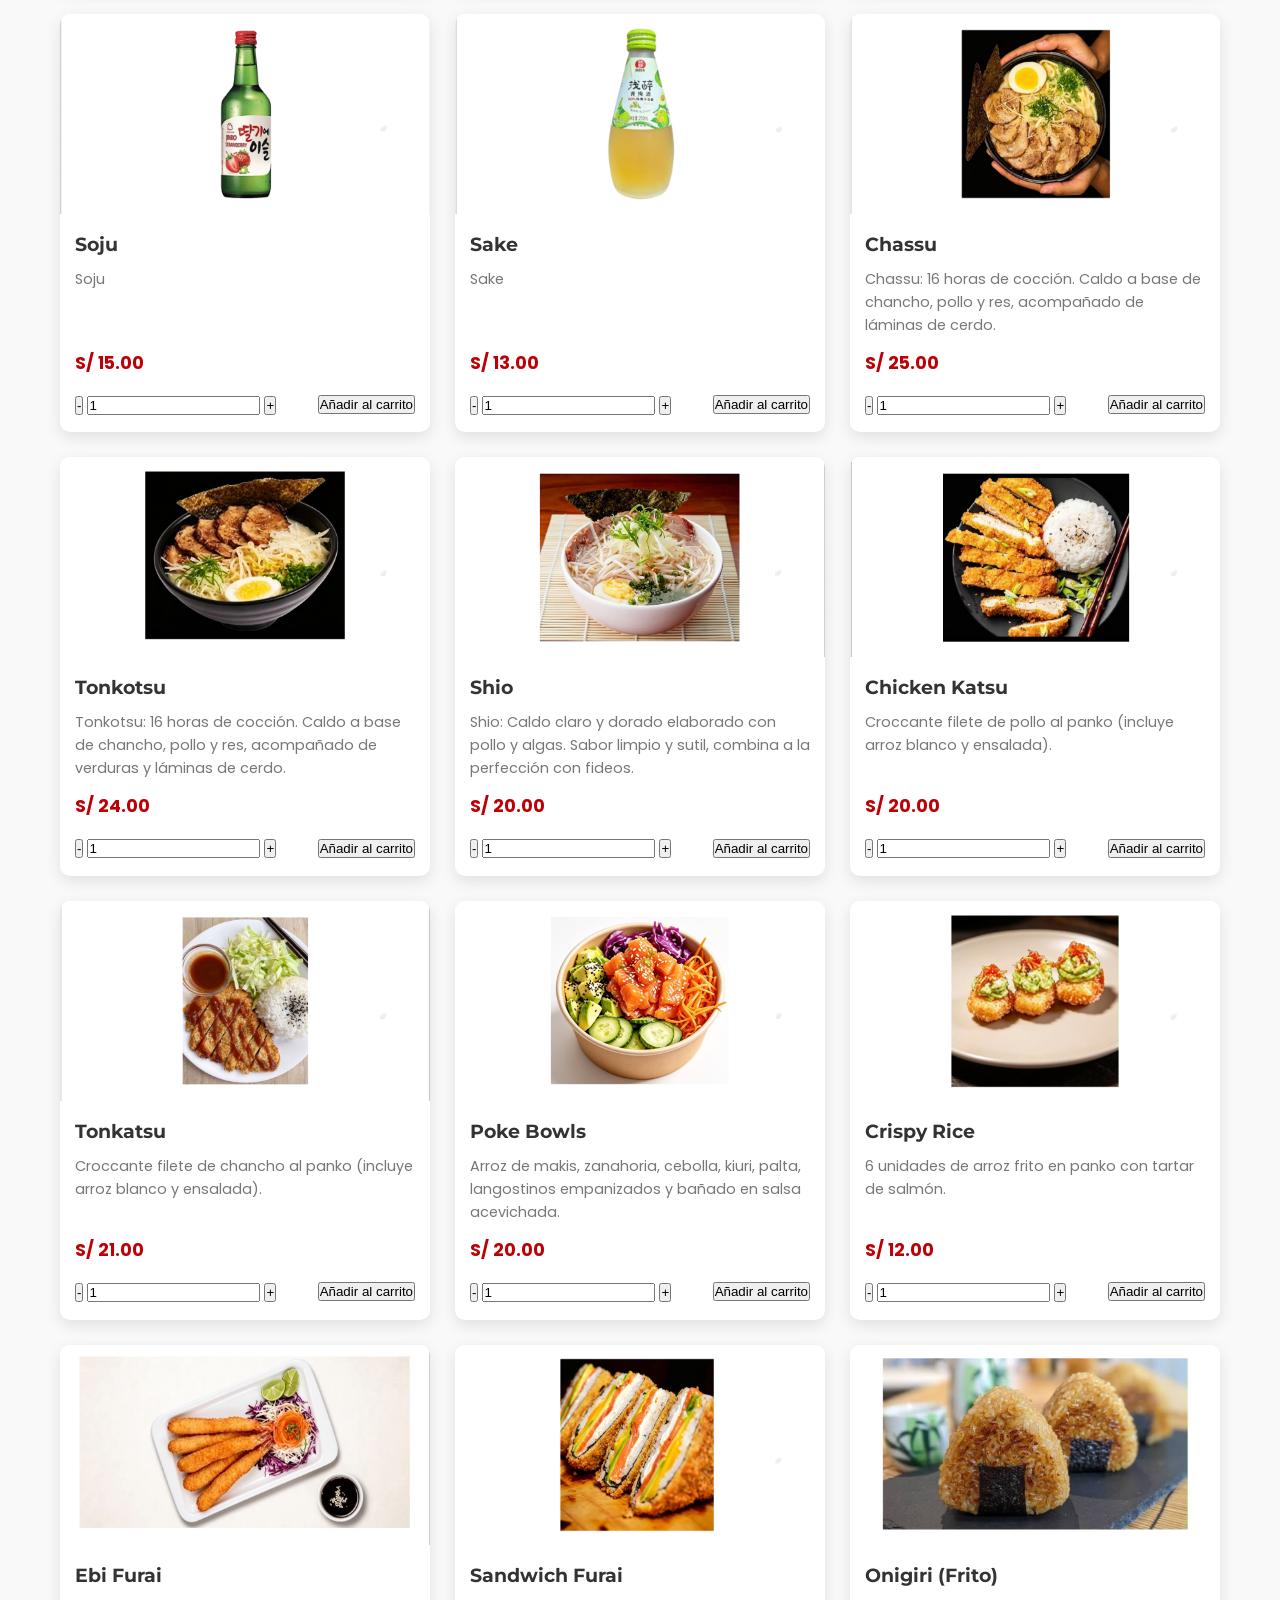
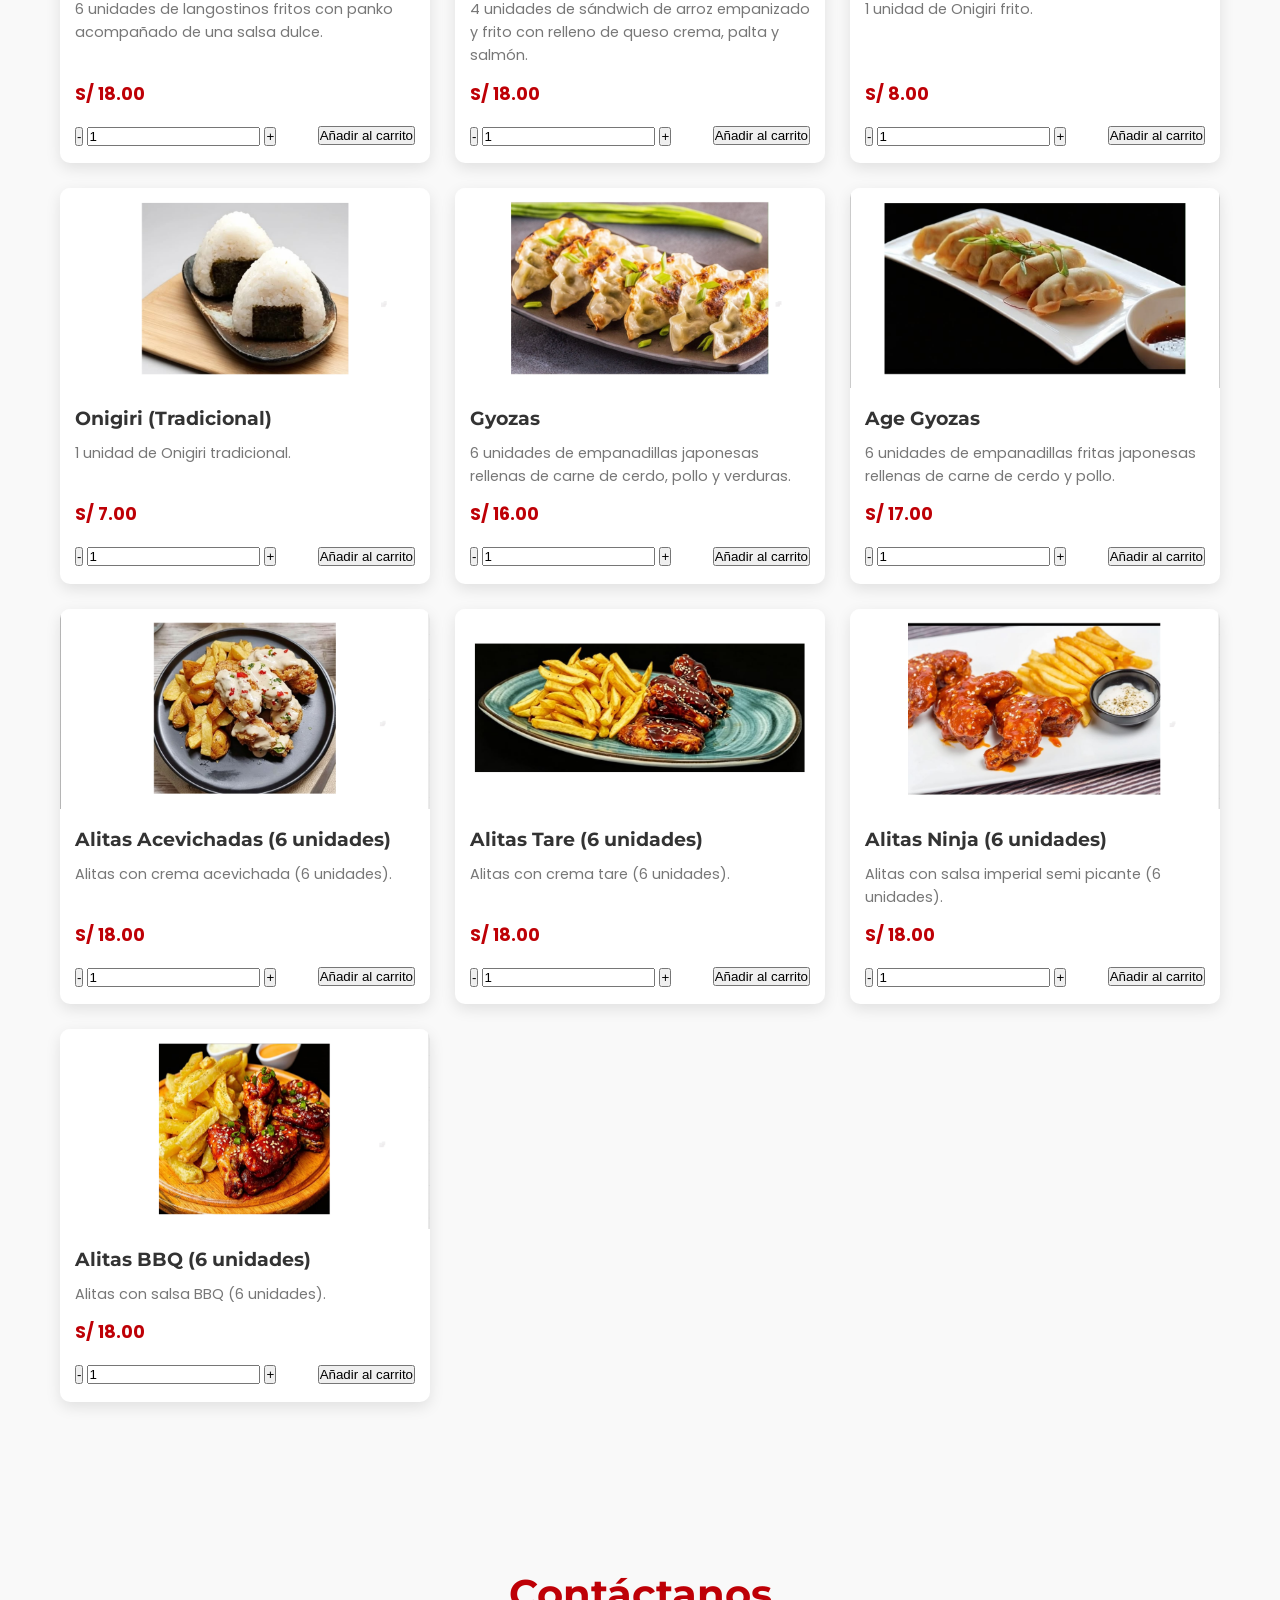
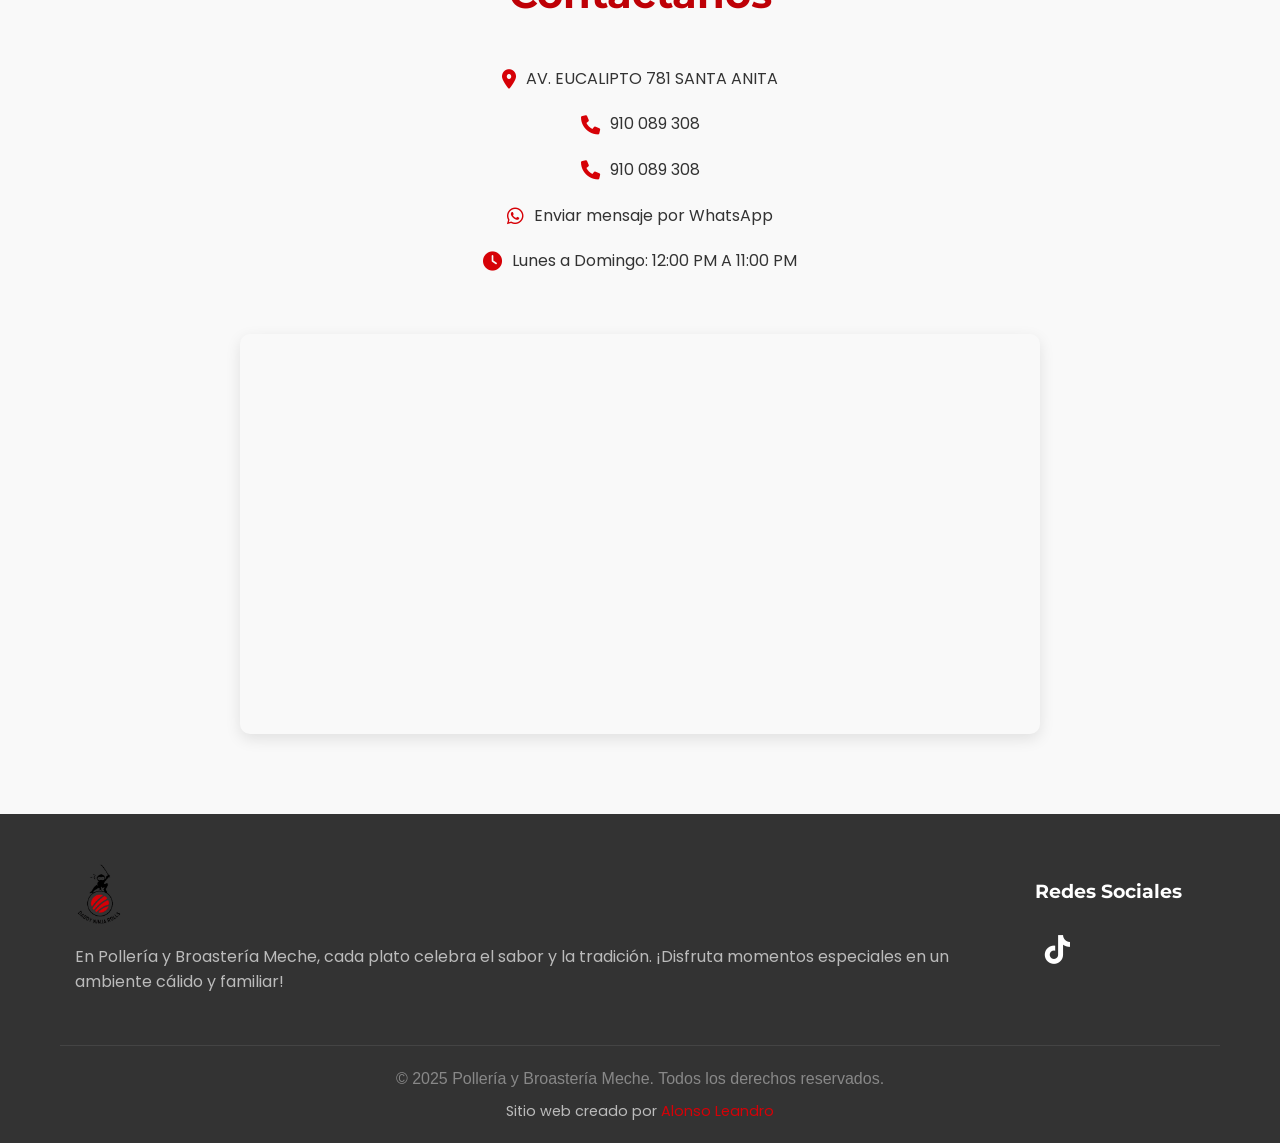
==== commit 28eb8a8f: "aa" ====
--- a/index.html
+++ b/index.html
@@ -15,7 +15,6 @@
         window.dataLayer = window.dataLayer || [];
         function gtag(){dataLayer.push(arguments);}
         gtag('js', new Date());
-
         gtag('config', 'G-Y2LB6387WJ');
     </script>
 </head>
@@ -60,6 +59,7 @@
 
             <div class="menu-filters">
                 <button class="filter-btn active" data-category="todos">Todos</button>
+                <button class="filter-btn" data-category="promociones">Promociones</button>
                 <button class="filter-btn" data-category="makis">Makis</button>
                 <button class="filter-btn" data-category="bebidas">Bebidas</button>
                 <button class="filter-btn" data-category="entradas">Entradas</button>
@@ -149,7 +149,6 @@
                 <h3>Información del Pedido</h3>
                 <button class="close-cart" id="close-cart-2">&times;</button>
             </div>
-            <!-- Dentro del cart-step-2, modifica el formulario así: -->
             <div class="customer-info">
                 <form id="order-form">
                     <div class="form-group">
--- a/styles/main.css
+++ b/styles/main.css
@@ -1,6 +1,6 @@
 :root {
-    --primary-color: #f39c12;
-    --primary-dark: #e67e22;
+    --primary-color: #d60107;
+    --primary-dark: #be0006;
     --white: #ffffff;
     --black: #333333;
     --gray: #777777;
@@ -34,7 +34,7 @@
 /* Hero Section */
 .hero {
     height: 100vh;
-    background: linear-gradient(rgba(0, 0, 0, 0.6), rgba(0, 0, 0, 0.6)), url('../images/hero-polleria.jpg') center/cover no-repeat; 
+    background: linear-gradient(rgba(0, 0, 0, 0.6), rgba(0, 0, 0, 0.6)), url('../images/hero.jpg') center/cover no-repeat; 
     display: flex;
     align-items: center;
     justify-content: center;
@@ -118,6 +118,14 @@
 
 #cancel-order:hover {
     background-color: #c0392b;
+}
+
+#submit-order {
+    background-color: var(--success-color);
+}
+
+#submit-order:hover {
+    background-color: #27ae60;
 }
 
 /* Section Styles */
@@ -243,9 +251,9 @@
 
 .menu-items {
     display: grid;
-    grid-template-columns: repeat(auto-fill, minmax(280px, 1fr)); /* Reduje de 300px a 280px */
-    gap: 25px; /* Reduje el gap de 30px a 25px */
-    margin-top: 30px; /* Reduje de 40px a 30px */
+    grid-template-columns: repeat(auto-fill, minmax(280px, 1fr));
+    gap: 25px;
+    margin-top: 30px;
 }
 
 .menu-item {
@@ -256,7 +264,7 @@
     transition: transform 0.3s ease;
     display: flex;
     flex-direction: column;
-    height: 100%; /* Asegura que todas las cajas tengan la misma altura */
+    height: 100%;
 }
 
 .menu-item:hover {
@@ -264,7 +272,7 @@
 }
 
 .item-image {
-    height: 200px; /* Mantengo la misma altura para las imágenes */
+    height: 200px;
     overflow: hidden;
     position: relative;
 }
@@ -293,30 +301,30 @@
 }
 
 .item-info {
-    padding: 15px; /* Reduje de 20px a 15px */
+    padding: 15px;
     text-align: left;
-    flex: 1; /* Hace que ocupe el espacio restante */
+    flex: 1;
     display: flex;
     flex-direction: column;
 }
 
 .item-info h3 {
     font-family: 'Montserrat', sans-serif;
-    font-size: 1.2rem; /* Reduje de 1.3rem a 1.2rem */
-    margin-bottom: 8px; /* Reduje de 10px a 8px */
+    font-size: 1.2rem;
+    margin-bottom: 8px;
     color: var(--black);
 }
 
 .description {
     color: var(--gray);
-    margin-bottom: 12px; /* Reduje de 15px a 12px */
-    font-size: 0.9rem; /* Reduje de 0.95rem a 0.9rem */
-    flex: 1; /* Hace que la descripción ocupe el espacio disponible */
+    margin-bottom: 12px;
+    font-size: 0.9rem;
+    flex: 1;
 }
 
 .price {
     font-weight: 700;
-    font-size: 1.1rem; /* Reduje de 1.2rem a 1.1rem */
+    font-size: 1.1rem;
     color: var(--primary-dark);
     margin-bottom: 15px;
     display: block;
@@ -326,7 +334,7 @@
     display: flex;
     justify-content: space-between;
     align-items: center;
-    margin-top: auto; /* Empuja los botones hacia abajo */
+    margin-top: auto;
 }
 
 .portion {
@@ -336,96 +344,60 @@
     margin-left: 6px;
 }
 
-.menu-promo-banner {
-    grid-column: 1 / -1;
-    background: linear-gradient(90deg, #17a2b8, #0f8fae);
-    color: #fff;
-    border-radius: 10px;
-    padding: 16px 20px;
+/* ========== ESTILOS PARA LA SECCIÓN DE PROMOCIONES (CARTA) ========== */
+.menu-promo-item {
+    background: linear-gradient(135deg, #fff 0%, #f8f9fa 100%);
+    border-radius: 12px;
+    padding: 20px;
+    box-shadow: 0 5px 15px rgba(0,0,0,0.1);
+    transition: transform 0.3s ease, box-shadow 0.3s;
     text-align: center;
+    display: flex;
+    flex-direction: column;
+    justify-content: space-between;
+    height: 100%;
+    border: 1px solid rgba(214, 1, 7, 0.15);
+}
+
+.menu-promo-item:hover {
+    transform: translateY(-5px);
+    box-shadow: 0 10px 20px rgba(0,0,0,0.15);
+    border-color: var(--primary-color);
+}
+
+.menu-promo-item h3 {
+    color: var(--primary-dark);
+    font-size: 1.4rem;
+    margin-bottom: 12px;
+    font-weight: 700;
+}
+
+.menu-promo-item p {
     font-size: 1rem;
-    font-weight: 700;
-    box-shadow: 0 10px 20px rgba(0,0,0,0.1);
-}
-/* Ajustes responsivos para la barra de promoción en móvil */
-@media (max-width: 480px) {
-    .menu-promo-banner {
-        padding: 10px 12px;
-        font-size: 0.88rem;
-        border-radius: 8px;
-        line-height: 1.2;
-    }
-    .menu-promo-banner strong {
-        display: block;
-        font-size: 0.95rem;
-        margin-bottom: 4px;
-    }
-}
-
-.cart-discount-note {
-    margin-top: 8px;
-    font-size: 0.95rem;
-    color: var(--success-color);
-    font-weight: 600;
-    flex-basis: 100%;
-    order: 2;
-    display: block;
-    width: 100%;
-    text-align: left;
-}
-
-.quantity-control {
-    display: flex;
-    align-items: center;
-    border: 1px solid #ddd;
-    border-radius: 30px;
-    padding: 5px;
-}
-
-.quantity-btn {
-    background: none;
-    border: none;
-    width: 30px;
-    height: 30px;
-    font-size: 1rem;
-    cursor: pointer;
-    color: var(--black);
-    display: flex;
-    align-items: center;
-    justify-content: center;
-}
-
-.quantity-input {
-    width: 40px;
-    text-align: center;
-    border: none;
-    background: none;
-    font-weight: 500;
-    font-size: 1rem;
-}
-
-.add-to-cart {
-    background: var(--primary-color);
-    color: var(--white);
+    color: var(--gray);
+    margin-bottom: 20px;
+    line-height: 1.4;
+}
+
+.menu-promo-item .select-promo {
+    background-color: var(--primary-color);
+    color: white;
     border: none;
     padding: 10px 20px;
     border-radius: 30px;
+    font-weight: 600;
     cursor: pointer;
-    font-weight: 600;
-    transition: background 0.3s;
-    font-size: 0.9rem;
-}
-
-.add-to-cart:hover {
-    background: var(--primary-dark);
-}
-
-.add-to-cart:disabled {
-    background: var(--disabled-color);
-    cursor: not-allowed;
-}
-
-
+    transition: all 0.3s ease;
+    margin-top: auto;
+    align-self: center;
+    width: 80%;
+}
+
+.menu-promo-item .select-promo:hover {
+    background-color: var(--primary-dark);
+    transform: scale(1.02);
+    box-shadow: 0 4px 10px rgba(0,0,0,0.2);
+}
 
 /* Contact Section */
 .contact {
@@ -896,7 +868,7 @@
 .form-group textarea:focus {
     border-color: var(--primary-color);
     outline: none;
-    box-shadow: 0 0 0 2px rgba(243, 156, 18, 0.2);
+    box-shadow: 0 0 0 2px rgba(214, 1, 7, 0.2);
 }
 
 /* Validación de campos */
@@ -920,10 +892,10 @@
 
 /* Campos de entrega */
 .delivery-fields {
-    display: none; /*AGREGADO RECIEN*/
+    display: none;
     margin-top: 10px;
     padding: 15px;
-    background-color: rgba(243, 156, 18, 0.05);
+    background-color: rgba(214, 1, 7, 0.05);
     border-radius: 5px;
     border: 1px solid #eee;
 }
@@ -934,17 +906,17 @@
 }
 
 .radio-group {
-    display: flex; /* Coloca los radios en una sola línea */
-    gap: 15px; /* Espaciado horizontal entre los radios */
+    display: flex;
+    gap: 15px;
 }
 
 .radio-group label {
-    display: inline-flex; /* Asegura que el texto y el radio estén alineados */
-    align-items: center; /* Centra verticalmente el texto y el botón */
-    gap: 5px; /* Espaciado entre el botón y el texto */
-    padding: 0; /* Elimina el cuadro alrededor */
-    border: none; /* Elimina los bordes */
-    background: none; /* Elimina el fondo */
+    display: inline-flex;
+    align-items: center;
+    gap: 5px;
+    padding: 0;
+    border: none;
+    background: none;
 }
 
 .radio-group label:hover {
@@ -953,7 +925,7 @@
 
 .radio-group input[type="radio"]:checked + label {
     border-color: var(--primary-color);
-    background-color: rgba(243, 156, 18, 0.1);
+    background-color: rgba(214, 1, 7, 0.1);
 }
 
 /* Customer Info Form */
@@ -1041,6 +1013,105 @@
     background-color: var(--danger-color);
 }
 
+/* ========== ESTILOS PARA PROMOCIONES EN EL CARRITO ========== */
+.cart-item.promo-item {
+    display: block;
+    padding: 15px 0;
+    border-bottom: 1px solid var(--light-gray);
+}
+
+.cart-item.promo-item .cart-item-info {
+    margin-bottom: 10px;
+}
+
+.cart-item.promo-item .cart-item-info strong {
+    font-size: 1rem;
+    color: var(--primary-dark);
+    display: block;
+    margin-bottom: 5px;
+}
+
+.flavor-selector {
+    margin-top: 12px;
+    margin-bottom: 8px;
+    padding-left: 8px;
+    border-left: 3px solid var(--primary-color);
+}
+
+.flavor-selector label {
+    font-size: 0.9rem;
+    font-weight: 500;
+    color: var(--black);
+    display: flex;
+    align-items: center;
+    flex-wrap: wrap;
+    gap: 8px;
+}
+
+.flavor-selector select {
+    flex: 1;
+    min-width: 150px;
+    padding: 8px 10px;
+    border: 1px solid #ccc;
+    border-radius: 20px;
+    background-color: var(--white);
+    font-family: inherit;
+    font-size: 0.85rem;
+    cursor: pointer;
+    transition: all 0.2s;
+}
+
+.flavor-selector select:focus {
+    outline: none;
+    border-color: var(--primary-color);
+    box-shadow: 0 0 0 2px rgba(214, 1, 7, 0.2);
+}
+
+.promo-extras {
+    background-color: rgba(214, 1, 7, 0.05);
+    padding: 8px 12px;
+    border-radius: 12px;
+    margin: 12px 0 10px 0;
+    font-size: 0.85rem;
+    color: var(--gray);
+}
+
+.promo-extras strong {
+    color: var(--primary-dark);
+    font-weight: 600;
+}
+
+.promo-remove {
+    background-color: transparent;
+    border: 1px solid var(--danger-color);
+    color: var(--danger-color);
+    padding: 6px 12px;
+    border-radius: 30px;
+    font-size: 0.8rem;
+    font-weight: 500;
+    cursor: pointer;
+    transition: all 0.2s ease;
+    display: inline-flex;
+    align-items: center;
+    gap: 6px;
+}
+
+.promo-remove:hover {
+    background-color: var(--danger-color);
+    color: white;
+}
+
+.promo-remove i {
+    font-size: 0.8rem;
+}
+
+.promo-flavors-title {
+    font-size: 0.85rem;
+    font-weight: 500;
+    margin: 8px 0 4px 0;
+    color: var(--gray);
+}
+
 /* Responsive */
 @media (max-width: 768px) {
     .navbar {
@@ -1049,15 +1120,15 @@
     
     .nav-links {
         position: fixed;
-        top: 70px; /* Ajusta esto según la altura de tu navbar */
+        top: 70px;
         left: -100%;
         width: 100%;
-        height: calc(100vh - 70px); /* Ajusta para que coincida con el top */
+        height: calc(100vh - 70px);
         background-color: var(--primary-dark);
         flex-direction: column;
         align-items: center;
         justify-content: flex-start;
-        padding-top: 0; /* Elimina el padding superior */
+        padding-top: 0;
         transition: left 0.3s ease;
         margin: 0;
     }
@@ -1070,7 +1141,7 @@
         margin-left: 0;
         width: 100%;
         text-align: center;
-        padding: 12px 0; /* Ajusta el padding vertical */
+        padding: 12px 0;
         border-bottom: 1px solid rgba(255,255,255,0.1);
     }
 
@@ -1078,7 +1149,7 @@
         color: var(--white) !important;
         display: block;
         width: 100%;
-        padding: 10px 0; /* Ajusta el padding */
+        padding: 10px 0;
     }
     
     .nav-links a:hover {
@@ -1172,21 +1243,38 @@
     }
     
     .radio-group {
-        display: flex; /* Coloca los radios en una sola línea */
-        gap: 15px; /* Espaciado horizontal entre los radios */
+        display: flex;
+        gap: 15px;
     }
 
     .radio-group label {
-        display: inline-flex; /* Asegura que el texto y el radio estén alineados */
-        align-items: center; /* Centra verticalmente el texto y el botón */
-        gap: 5px; /* Espaciado entre el botón y el texto */
-        padding: 0; /* Elimina el cuadro alrededor */
-        border: none; /* Elimina los bordes */
-        background: none; /* Elimina el fondo */
+        display: inline-flex;
+        align-items: center;
+        gap: 5px;
+        padding: 0;
+        border: none;
+        background: none;
     }
     
     .delivery-fields {
         padding: 10px;
+    }
+
+    /* Estilos promos responsive */
+    .flavor-selector label {
+        flex-direction: column;
+        align-items: flex-start;
+    }
+    .flavor-selector select {
+        width: 100%;
+    }
+    .promo-remove {
+        width: 100%;
+        justify-content: center;
+        margin-top: 8px;
+    }
+    .menu-promo-item .select-promo {
+        width: 100%;
     }
 }
 
@@ -1255,6 +1343,13 @@
     .social-icons {
         justify-content: center;
     }
+
+    .menu-promo-item h3 {
+        font-size: 1.2rem;
+    }
+    .menu-promo-item p {
+        font-size: 0.9rem;
+    }
 }
 
 @media (min-width: 769px) and (max-width: 1024px) {
@@ -1309,4 +1404,9 @@
     to {
         opacity: 1;
     }
+}
+
+/* TikTok icon blanco en el footer */
+.social-icons a.tiktok-icon {
+    color: #fff !important;
 }
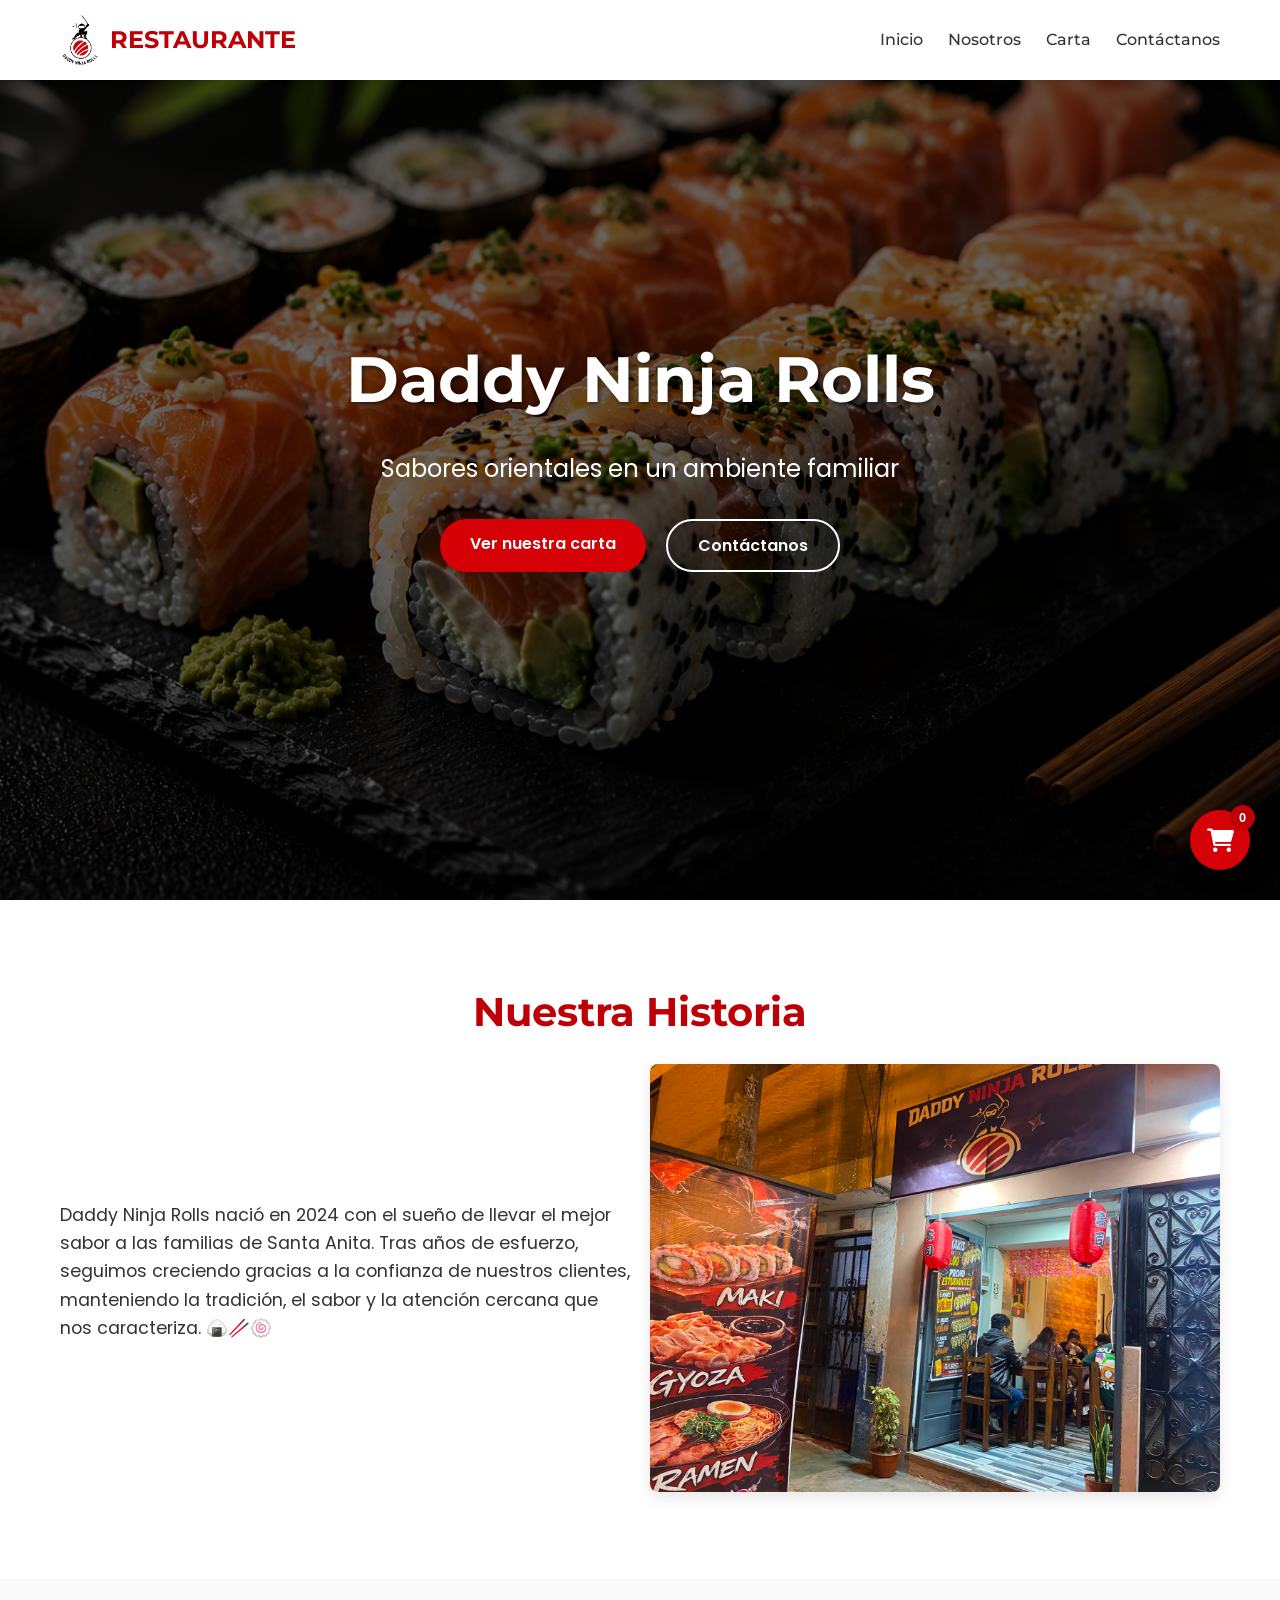
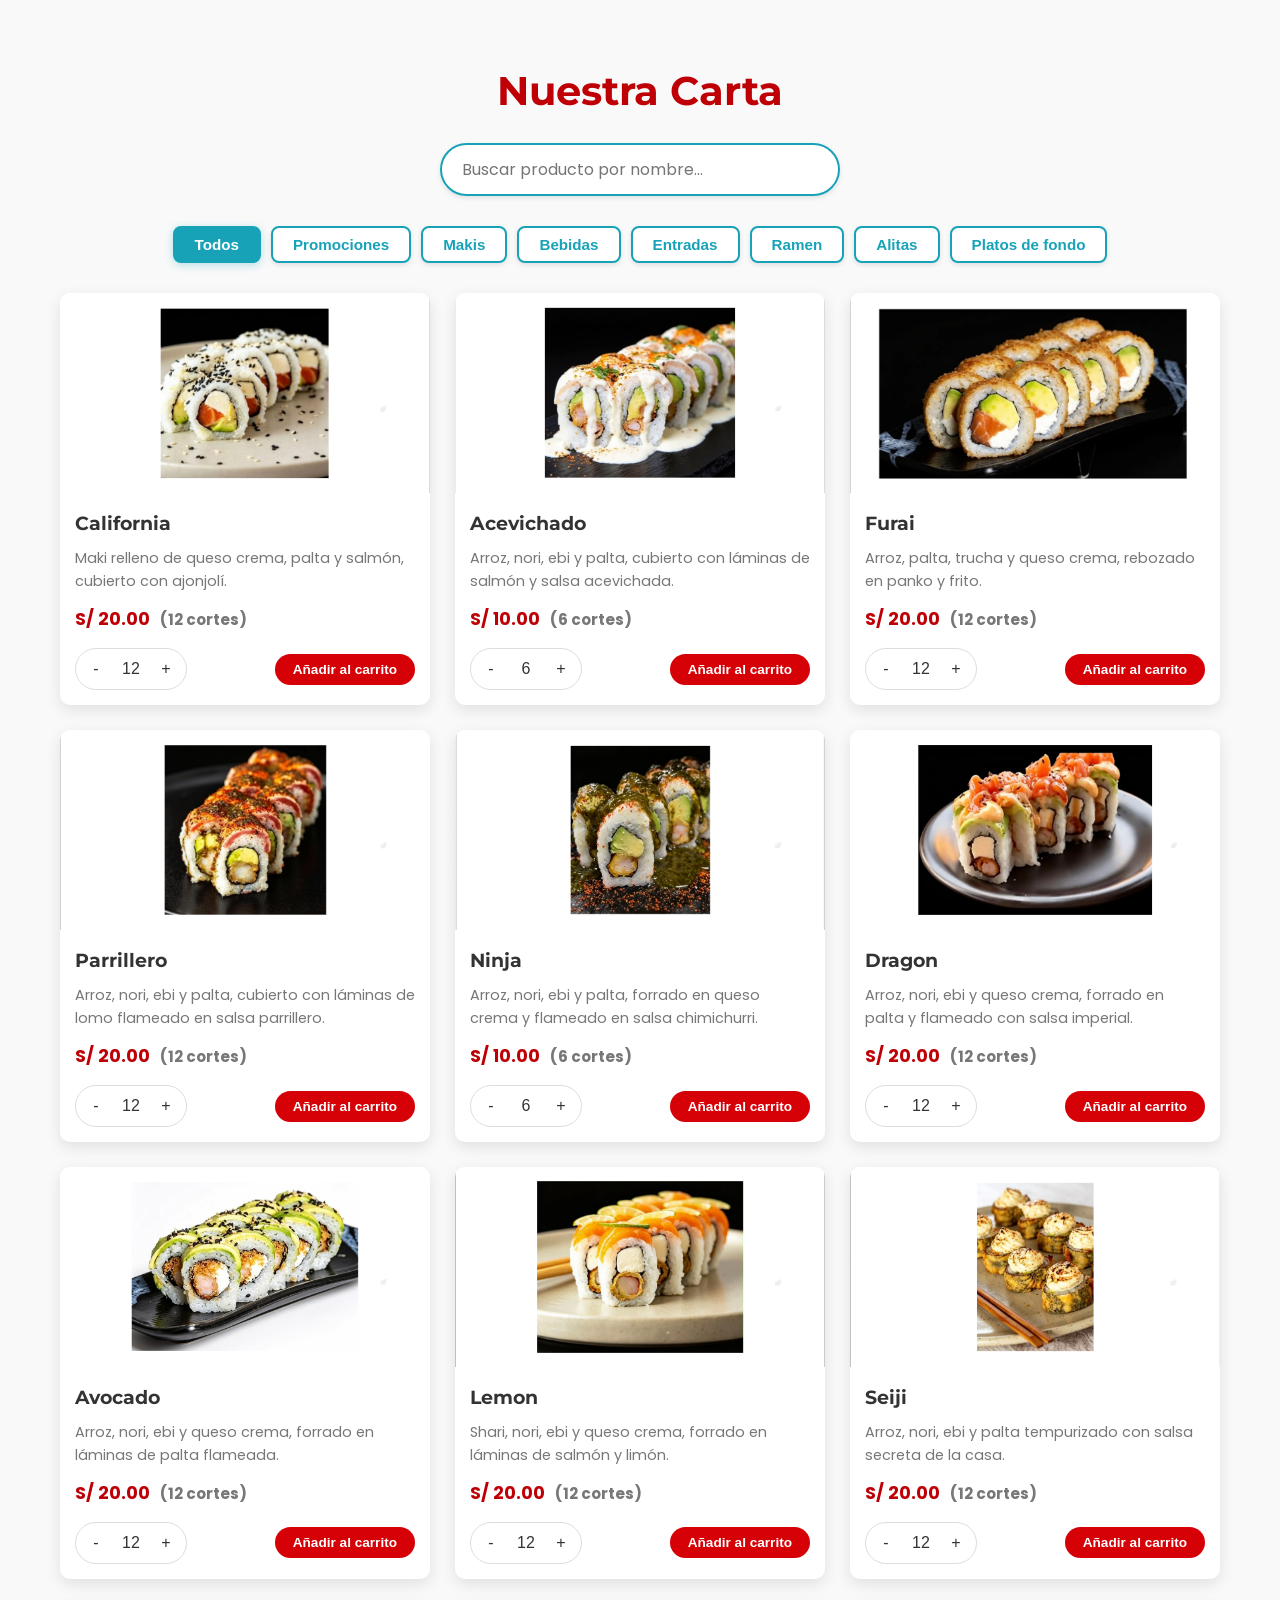
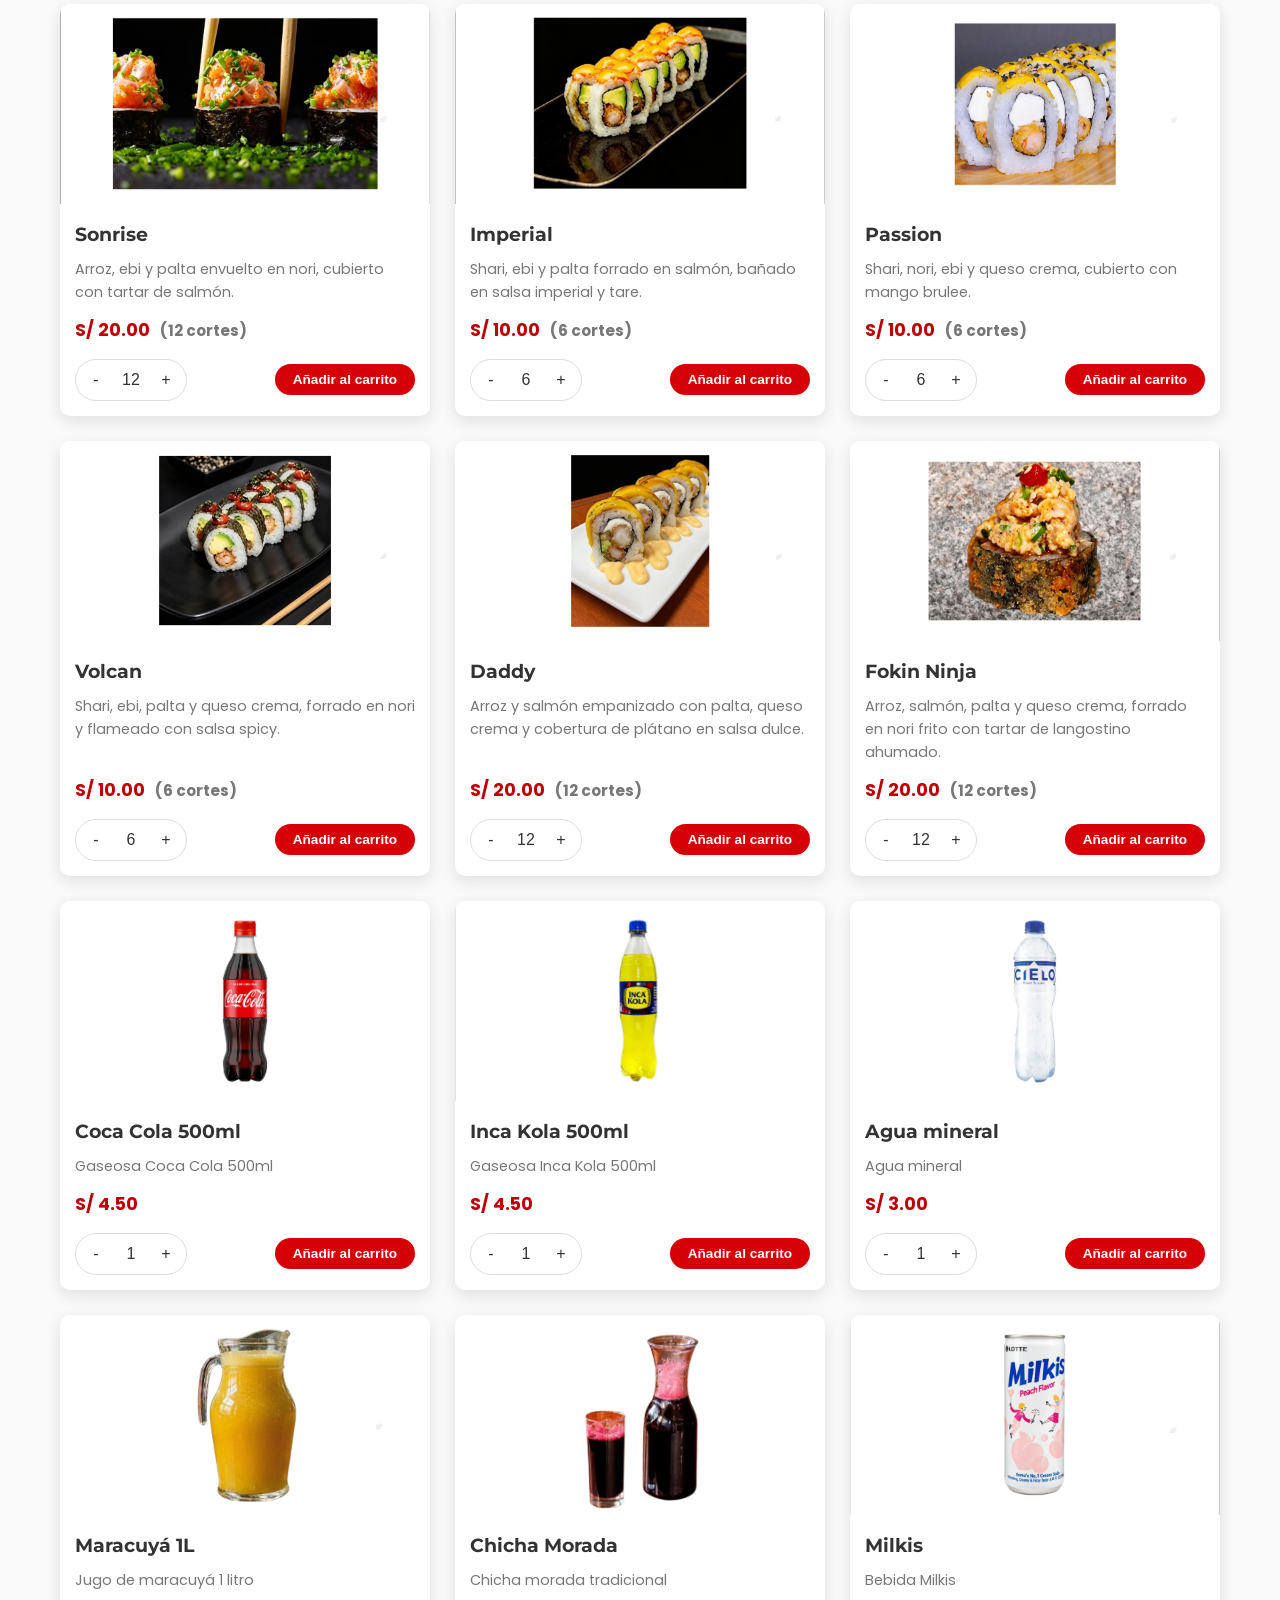
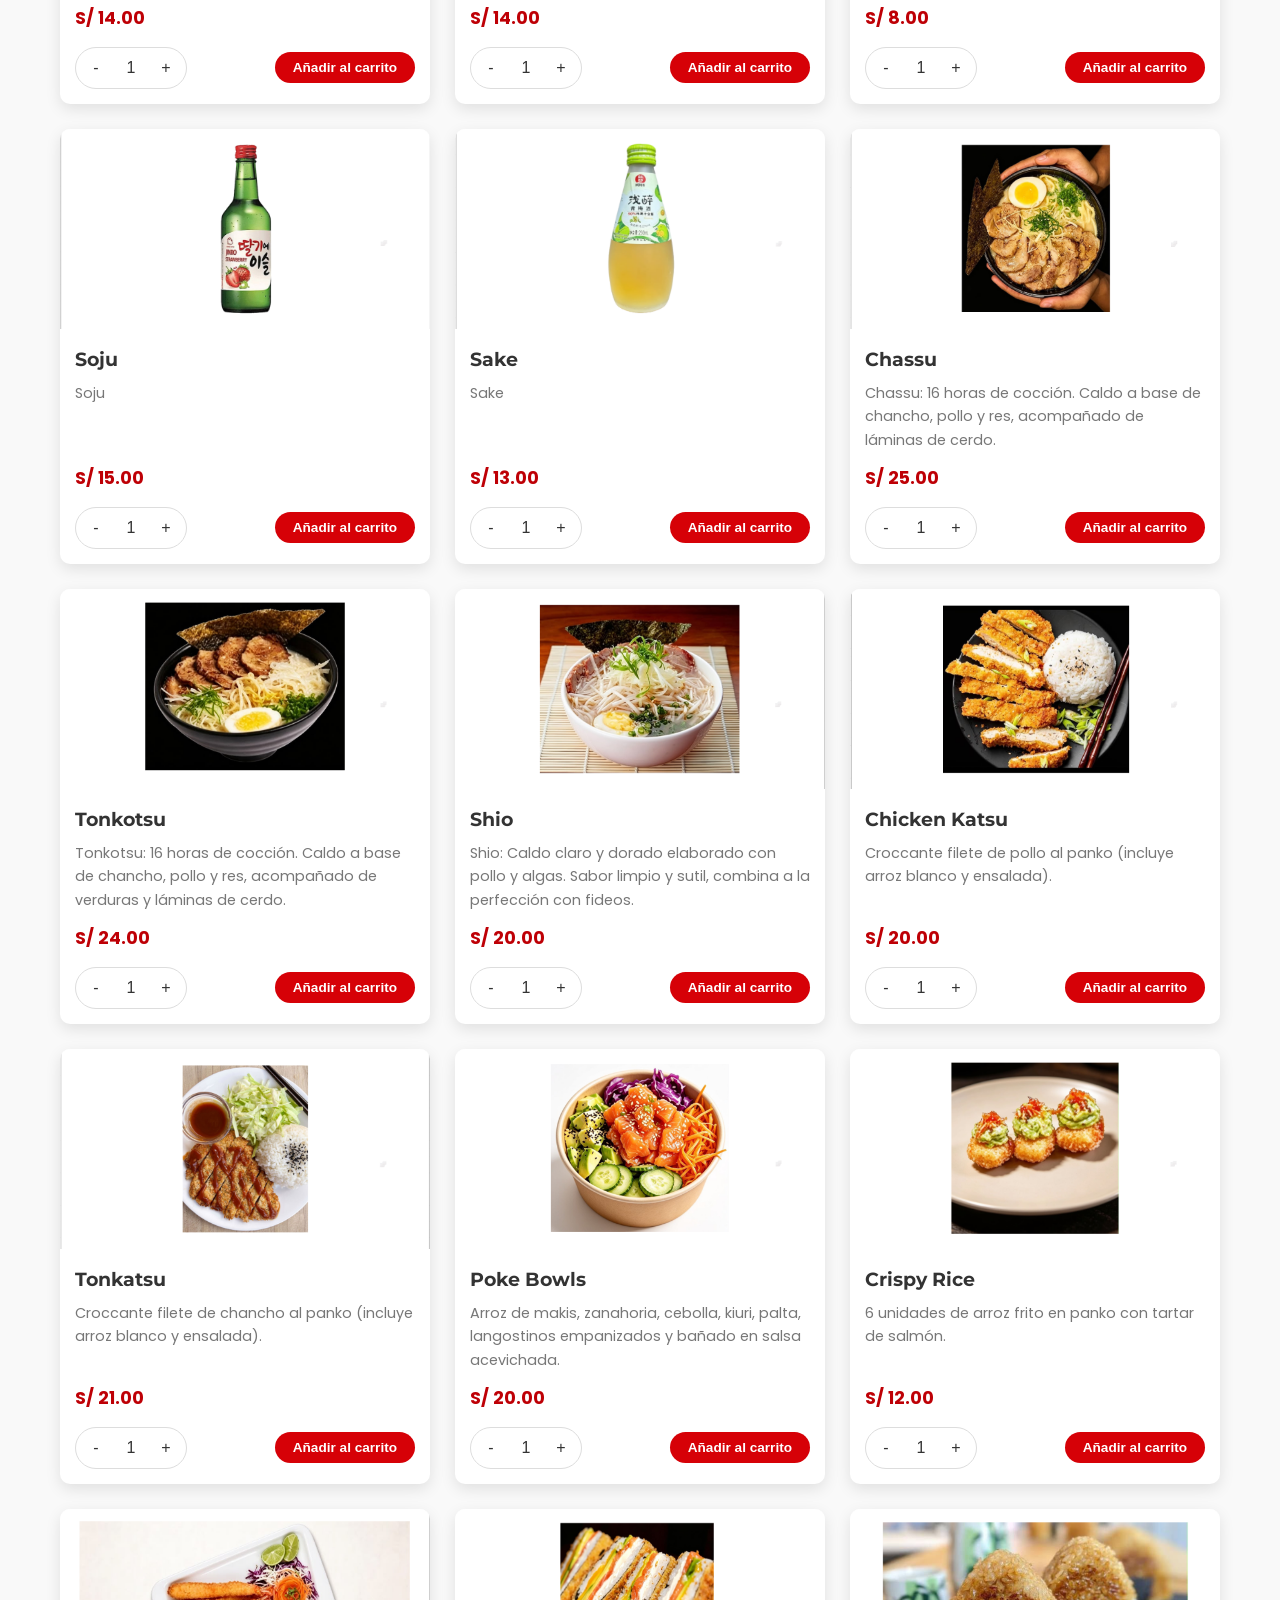
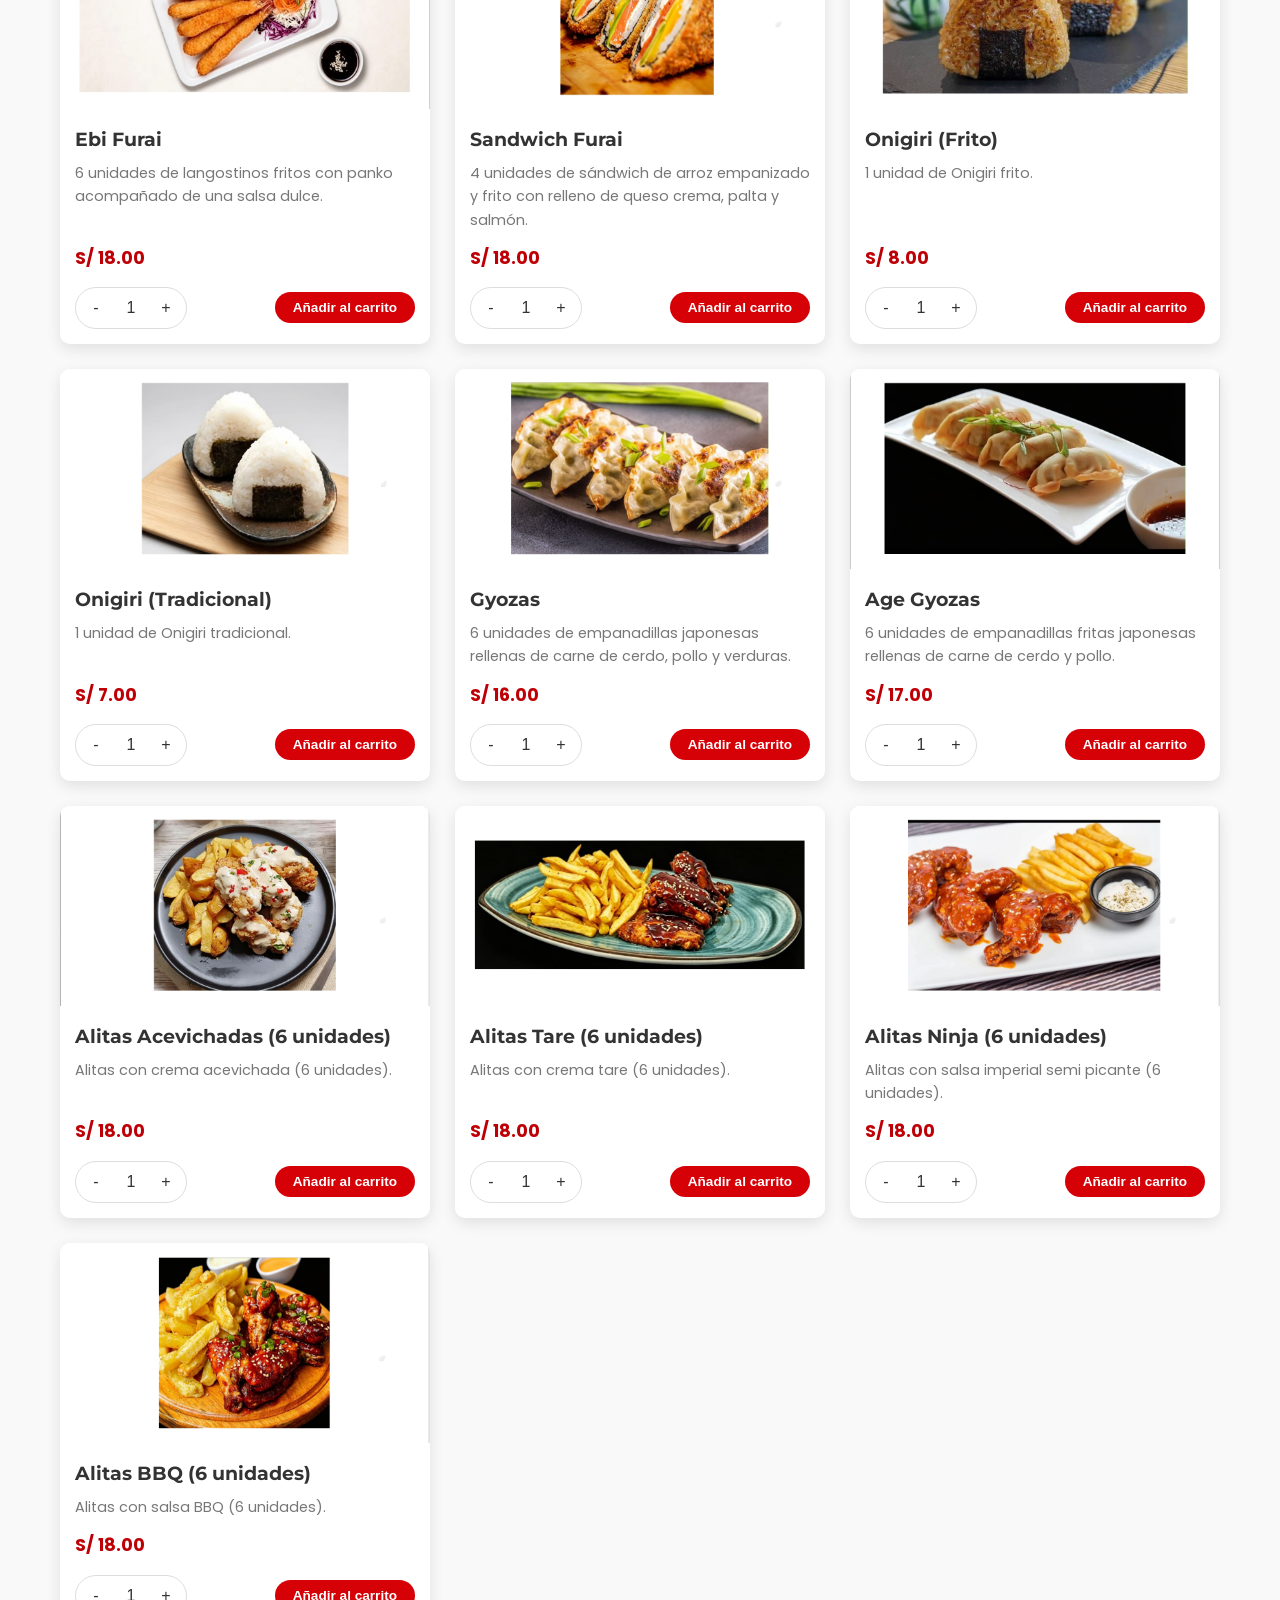
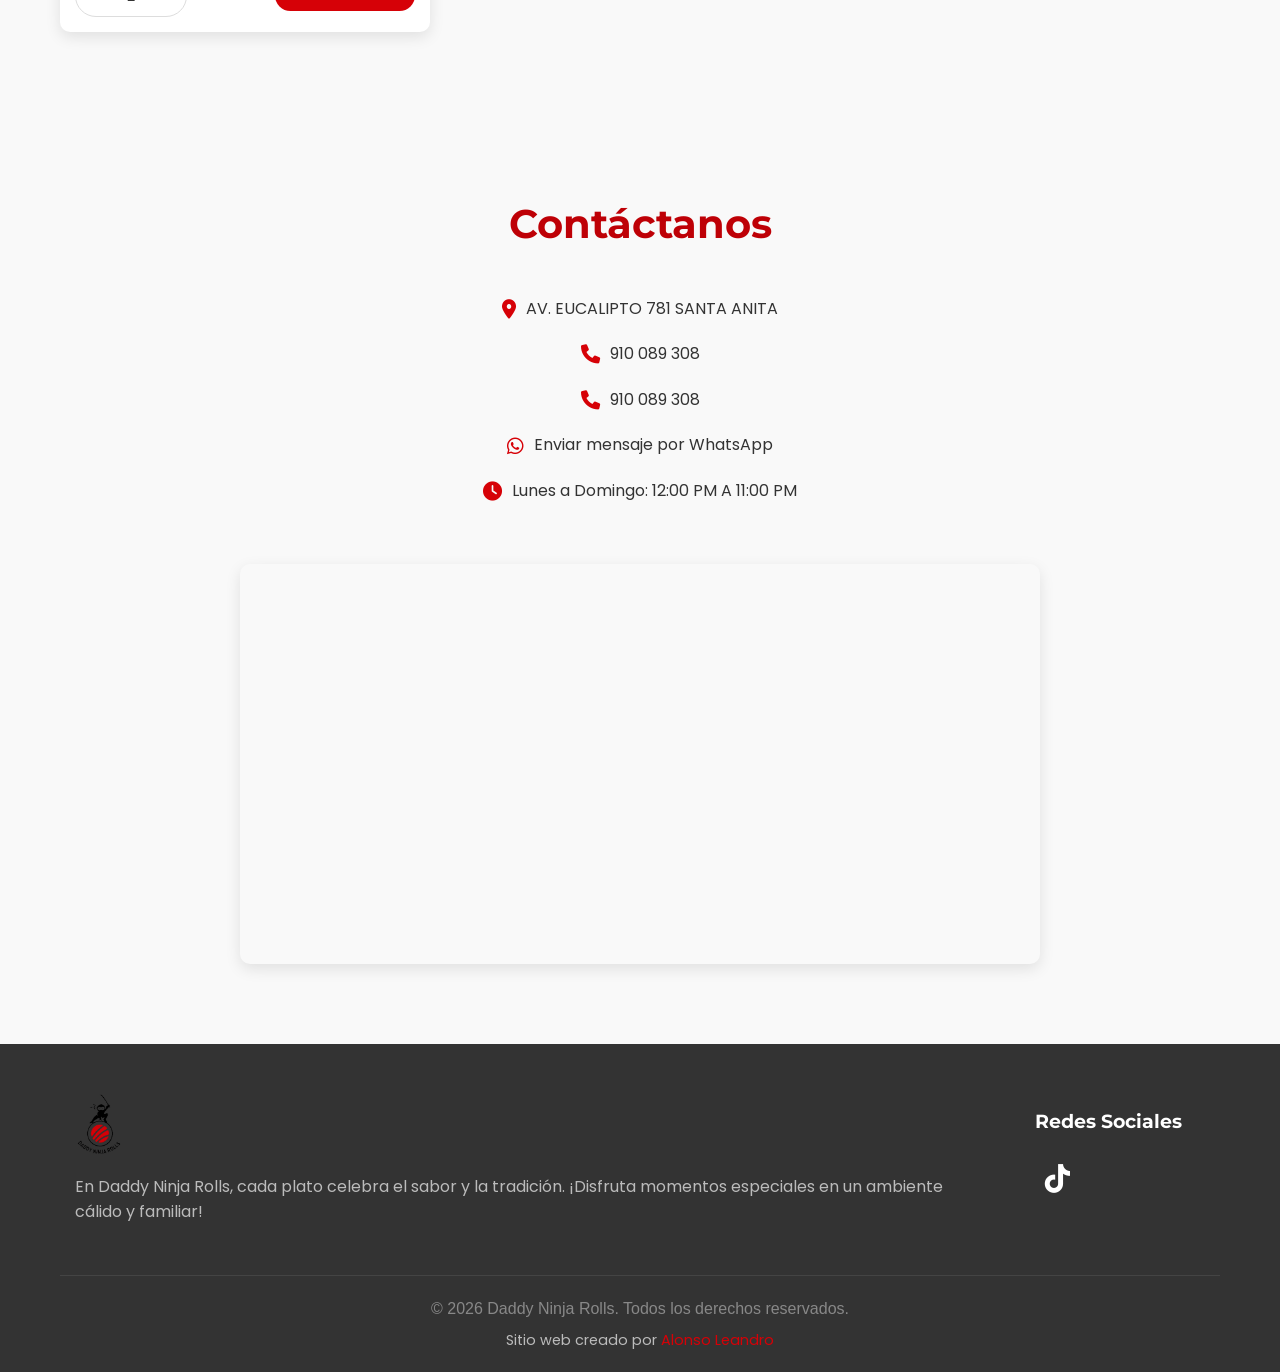
==== commit fcf8e633: "Actualizar ID de seguimiento de Google Analytics en index.html" ====
--- a/index.html
+++ b/index.html
@@ -10,12 +10,13 @@
     <link rel="stylesheet" href="https://cdnjs.cloudflare.com/ajax/libs/font-awesome/6.0.0/css/all.min.css">
     <link href="https://fonts.googleapis.com/css2?family=Montserrat:wght@400;500;600;700&family=Poppins:wght@300;400;600&display=swap" rel="stylesheet">
     <!-- Google tag (gtag.js) -->
-    <script async src="https://www.googletagmanager.com/gtag/js?id=G-Y2LB6387WJ"></script>
+    <script async src="https://www.googletagmanager.com/gtag/js?id=G-RBL60HYBQC"></script>
     <script>
         window.dataLayer = window.dataLayer || [];
         function gtag(){dataLayer.push(arguments);}
         gtag('js', new Date());
-        gtag('config', 'G-Y2LB6387WJ');
+
+        gtag('config', 'G-RBL60HYBQC');
     </script>
 </head>
 <body>
--- a/styles/main.css
+++ b/styles/main.css
@@ -34,7 +34,7 @@
 /* Hero Section */
 .hero {
     height: 100vh;
-    background: linear-gradient(rgba(0, 0, 0, 0.6), rgba(0, 0, 0, 0.6)), url('../images/hero.jpg') center/cover no-repeat; 
+    background: linear-gradient(rgba(0, 0, 0, 0.6), rgba(0, 0, 0, 0.6)), url('../images/hero.jpg') center/cover no-repeat;
     display: flex;
     align-items: center;
     justify-content: center;
@@ -98,7 +98,6 @@
     box-shadow: 0 5px 15px rgba(0, 0, 0, 0.2);
 }
 
-/* centrar el botón de checkout */
 #checkout {
     display: block;
     margin: 0 auto;
@@ -128,7 +127,14 @@
     background-color: #27ae60;
 }
 
-/* Section Styles */
+#checkout {
+    background-color: var(--success-color);
+}
+
+#checkout:hover {
+    background-color: #27ae60;
+}
+
 .section-title {
     font-family: 'Montserrat', sans-serif;
     font-size: 2.5rem;
@@ -145,7 +151,6 @@
     margin-bottom: 40px;
 }
 
-/* About Section */
 .about {
     padding: 80px 0;
     text-align: center;
@@ -181,10 +186,9 @@
 .about-image img {
     max-width: 100%;
     border-radius: 8px;
-    box-shadow: 0 5px 15px rgba(0,0,0,0.1);
-}
-
-/* Menu Section */
+    box-shadow: 0 5px 15px rgba(0, 0, 0, 0.1);
+}
+
 .menu {
     padding: 80px 0;
     text-align: center;
@@ -214,7 +218,7 @@
     font-size: 1rem;
     font-family: 'Poppins', sans-serif;
     transition: all 0.3s ease;
-    box-shadow: 0 2px 5px rgba(0,0,0,0.1);
+    box-shadow: 0 2px 5px rgba(0, 0, 0, 0.1);
 }
 
 .search-input:focus {
@@ -233,7 +237,7 @@
     font-weight: 600;
     transition: all 0.3s ease;
     cursor: pointer;
-    box-shadow: 0 2px 5px rgba(0,0,0,0.1);
+    box-shadow: 0 2px 5px rgba(0, 0, 0, 0.1);
 }
 
 .filter-btn.active {
@@ -260,7 +264,7 @@
     background: var(--white);
     border-radius: 10px;
     overflow: hidden;
-    box-shadow: 0 5px 15px rgba(0,0,0,0.1);
+    box-shadow: 0 5px 15px rgba(0, 0, 0, 0.1);
     transition: transform 0.3s ease;
     display: flex;
     flex-direction: column;
@@ -344,61 +348,6 @@
     margin-left: 6px;
 }
 
-/* ========== ESTILOS PARA LA SECCIÓN DE PROMOCIONES (CARTA) ========== */
-.menu-promo-item {
-    background: linear-gradient(135deg, #fff 0%, #f8f9fa 100%);
-    border-radius: 12px;
-    padding: 20px;
-    box-shadow: 0 5px 15px rgba(0,0,0,0.1);
-    transition: transform 0.3s ease, box-shadow 0.3s;
-    text-align: center;
-    display: flex;
-    flex-direction: column;
-    justify-content: space-between;
-    height: 100%;
-    border: 1px solid rgba(214, 1, 7, 0.15);
-}
-
-.menu-promo-item:hover {
-    transform: translateY(-5px);
-    box-shadow: 0 10px 20px rgba(0,0,0,0.15);
-    border-color: var(--primary-color);
-}
-
-.menu-promo-item h3 {
-    color: var(--primary-dark);
-    font-size: 1.4rem;
-    margin-bottom: 12px;
-    font-weight: 700;
-}
-
-.menu-promo-item p {
-    font-size: 1rem;
-    color: var(--gray);
-    margin-bottom: 20px;
-    line-height: 1.4;
-}
-
-.menu-promo-item .select-promo {
-    background-color: var(--primary-color);
-    color: white;
-    border: none;
-    padding: 10px 20px;
-    border-radius: 30px;
-    font-weight: 600;
-    cursor: pointer;
-    transition: all 0.3s ease;
-    margin-top: auto;
-    align-self: center;
-    width: 80%;
-}
-
-.menu-promo-item .select-promo:hover {
-    background-color: var(--primary-dark);
-    transform: scale(1.02);
-    box-shadow: 0 4px 10px rgba(0,0,0,0.2);
-}
-
 /* Contact Section */
 .contact {
     padding: 80px 0;
@@ -449,7 +398,7 @@
     margin-top: 20px;
     border-radius: 10px;
     overflow: hidden;
-    box-shadow: 0 5px 15px rgba(0,0,0,0.1);
+    box-shadow: 0 5px 15px rgba(0, 0, 0, 0.1);
 }
 
 .contact-map iframe {
@@ -759,7 +708,6 @@
     transform: rotate(90deg);
 }
 
-/* Back to Cart Button */
 .back-to-cart {
     background: none;
     border: none;
@@ -839,7 +787,6 @@
     gap: 8px;
 }
 
-/* Formulario del carrito */
 .form-group {
     margin-bottom: 15px;
 }
@@ -871,7 +818,6 @@
     box-shadow: 0 0 0 2px rgba(214, 1, 7, 0.2);
 }
 
-/* Validación de campos */
 .form-group.invalid input,
 .form-group.invalid select,
 .form-group.invalid textarea {
@@ -890,7 +836,6 @@
     display: none;
 }
 
-/* Campos de entrega */
 .delivery-fields {
     display: none;
     margin-top: 10px;
@@ -928,20 +873,134 @@
     background-color: rgba(214, 1, 7, 0.1);
 }
 
-/* Customer Info Form */
 .customer-info {
     flex: 1;
     overflow-y: auto;
     padding: 15px;
 }
 
-/* Form Actions */
 .form-actions {
     display: flex;
     justify-content: space-between;
     padding: 15px;
     border-top: 1px solid var(--light-gray);
     background-color: var(--white);
+}
+
+.quantity-value {
+    display: inline-block;
+    width: 40px;
+    text-align: center;
+    font-weight: 500;
+    font-size: 1rem;
+    line-height: 30px;
+}
+
+.quantity-control {
+    display: flex;
+    align-items: center;
+    border: 1px solid #ddd;
+    border-radius: 30px;
+    padding: 5px;
+    background: white;
+}
+.quantity-btn {
+    background: none;
+    border: none;
+    width: 30px;
+    height: 30px;
+    font-size: 1rem;
+    cursor: pointer;
+    color: var(--black);
+    border-radius: 50%;
+}
+.quantity-btn:hover {
+    background: #f0f0f0;
+}
+
+/* Botón Añadir al carrito con hover */
+.add-to-cart {
+    background-color: var(--primary-color);
+    color: var(--white);
+    border: none;
+    padding: 8px 18px;
+    border-radius: 30px;
+    cursor: pointer;
+    font-weight: 600;
+    font-size: 0.85rem;
+    transition: all 0.3s ease;
+}
+
+.add-to-cart:hover {
+    background-color: var(--primary-dark);
+    transform: scale(1.02);
+    box-shadow: 0 4px 10px rgba(0, 0, 0, 0.2);
+}
+
+/* Botón Seleccionar promoción con hover */
+.select-promo {
+    background-color: var(--primary-color);
+    color: white;
+    border: none;
+    padding: 8px 18px;
+    border-radius: 30px;
+    cursor: pointer;
+    font-weight: 600;
+    font-size: 0.85rem;
+    transition: all 0.3s ease;
+    display: block;
+    margin: 0 auto;
+}
+
+.select-promo:hover {
+    background-color: var(--primary-dark);
+    transform: scale(1.02);
+    box-shadow: 0 4px 10px rgba(0, 0, 0, 0.2);
+}
+
+/* Ícono eliminar (basura) rojo */
+.cart-item .remove-item {
+    background: none;
+    border: none;
+    color: var(--danger-color);
+    font-size: 1.2rem;
+    cursor: pointer;
+    transition: all 0.2s ease;
+    padding: 5px;
+    border-radius: 50%;
+    width: 32px;
+    height: 32px;
+    display: inline-flex;
+    align-items: center;
+    justify-content: center;
+}
+
+.cart-item .remove-item:hover {
+    background-color: rgba(231, 76, 60, 0.1);
+    transform: scale(1.1);
+    color: #c0392b;
+}
+
+/* Botón Eliminar promoción (nuevo estilo coherente) */
+.promo-remove {
+    background-color: var(--primary-color);
+    border: none;
+    color: var(--white);
+    padding: 6px 16px;
+    border-radius: 30px;
+    font-size: 0.8rem;
+    font-weight: 500;
+    cursor: pointer;
+    transition: all 0.2s ease;
+    display: inline-flex;
+    align-items: center;
+    gap: 8px;
+}
+
+.promo-remove:hover {
+    background-color: var(--primary-dark);
+    transform: scale(1.02);
+    box-shadow: 0 4px 10px rgba(0, 0, 0, 0.2);
 }
 
 /* Floating Cart Button */
@@ -988,7 +1047,6 @@
     font-weight: 600;
 }
 
-/* Notificaciones */
 .notification {
     position: fixed;
     bottom: 100px;
@@ -1013,7 +1071,7 @@
     background-color: var(--danger-color);
 }
 
-/* ========== ESTILOS PARA PROMOCIONES EN EL CARRITO ========== */
+/* Estilos para promociones en el carrito */
 .cart-item.promo-item {
     display: block;
     padding: 15px 0;
@@ -1021,21 +1079,48 @@
 }
 
 .cart-item.promo-item .cart-item-info {
-    margin-bottom: 10px;
+    margin-bottom: 12px;
 }
 
 .cart-item.promo-item .cart-item-info strong {
     font-size: 1rem;
     color: var(--primary-dark);
     display: block;
-    margin-bottom: 5px;
+    margin-bottom: 4px;
+}
+
+.cart-item.promo-item .cart-item-info p {
+    font-size: 0.9rem;
+    color: var(--gray);
+    margin: 0;
+}
+
+.promo-details {
+    margin-top: 8px;
+    padding: 12px;
+    background-color: #fafafa;
+    border-radius: 12px;
+    border: 1px solid #eee;
+    transition: all 0.2s;
+}
+
+.promo-details:hover {
+    background-color: #fef9f9;
+    border-color: var(--primary-color);
+}
+
+.promo-flavors-title {
+    font-size: 0.85rem;
+    font-weight: 600;
+    color: var(--black);
+    margin-bottom: 12px;
+    padding-bottom: 6px;
+    border-bottom: 1px dashed #ddd;
 }
 
 .flavor-selector {
-    margin-top: 12px;
-    margin-bottom: 8px;
+    margin: 10px 0;
     padding-left: 8px;
-    border-left: 3px solid var(--primary-color);
 }
 
 .flavor-selector label {
@@ -1045,15 +1130,15 @@
     display: flex;
     align-items: center;
     flex-wrap: wrap;
-    gap: 8px;
+    gap: 10px;
 }
 
 .flavor-selector select {
     flex: 1;
-    min-width: 150px;
-    padding: 8px 10px;
+    min-width: 160px;
+    padding: 8px 12px;
     border: 1px solid #ccc;
-    border-radius: 20px;
+    border-radius: 24px;
     background-color: var(--white);
     font-family: inherit;
     font-size: 0.85rem;
@@ -1069,9 +1154,9 @@
 
 .promo-extras {
     background-color: rgba(214, 1, 7, 0.05);
-    padding: 8px 12px;
-    border-radius: 12px;
-    margin: 12px 0 10px 0;
+    padding: 10px 14px;
+    border-radius: 16px;
+    margin: 14px 0 12px 0;
     font-size: 0.85rem;
     color: var(--gray);
 }
@@ -1079,37 +1164,6 @@
 .promo-extras strong {
     color: var(--primary-dark);
     font-weight: 600;
-}
-
-.promo-remove {
-    background-color: transparent;
-    border: 1px solid var(--danger-color);
-    color: var(--danger-color);
-    padding: 6px 12px;
-    border-radius: 30px;
-    font-size: 0.8rem;
-    font-weight: 500;
-    cursor: pointer;
-    transition: all 0.2s ease;
-    display: inline-flex;
-    align-items: center;
-    gap: 6px;
-}
-
-.promo-remove:hover {
-    background-color: var(--danger-color);
-    color: white;
-}
-
-.promo-remove i {
-    font-size: 0.8rem;
-}
-
-.promo-flavors-title {
-    font-size: 0.85rem;
-    font-weight: 500;
-    margin: 8px 0 4px 0;
-    color: var(--gray);
 }
 
 /* Responsive */
@@ -1207,7 +1261,6 @@
         right: 20px;
     }
 
-    /* Footer adjustments */
     .footer-content {
         flex-direction: column;
         align-items: center;
@@ -1237,7 +1290,6 @@
         font-size: 1.2rem;
     }
 
-    /* Form responsive */
     .form-group {
         margin-bottom: 20px;
     }
@@ -1260,7 +1312,6 @@
         padding: 10px;
     }
 
-    /* Estilos promos responsive */
     .flavor-selector label {
         flex-direction: column;
         align-items: flex-start;
@@ -1272,9 +1323,6 @@
         width: 100%;
         justify-content: center;
         margin-top: 8px;
-    }
-    .menu-promo-item .select-promo {
-        width: 100%;
     }
 }
 
@@ -1344,11 +1392,8 @@
         justify-content: center;
     }
 
-    .menu-promo-item h3 {
-        font-size: 1.2rem;
-    }
-    .menu-promo-item p {
-        font-size: 0.9rem;
+    .promo-details {
+        padding: 8px;
     }
 }
 
@@ -1387,7 +1432,6 @@
     }
 }
 
-/* Mensaje cuando no hay productos */
 .no-products {
     text-align: center;
     grid-column: 1 / -1;
@@ -1396,7 +1440,6 @@
     font-size: 1.1rem;
 }
 
-/* Animaciones */
 @keyframes fadeIn {
     from {
         opacity: 0;
@@ -1406,7 +1449,145 @@
     }
 }
 
-/* TikTok icon blanco en el footer */
 .social-icons a.tiktok-icon {
     color: #fff !important;
+}
+
+/* Resaltar selectores de sabor faltantes */
+.promo-flavor-select.invalid-flavor {
+    border: 2px solid var(--danger-color) !important;
+    background-color: rgba(231, 76, 60, 0.05);
+    box-shadow: 0 0 0 2px rgba(231, 76, 60, 0.2);
+}
+
+/* Modal para elegir sabores de promociones */
+.flavor-modal {
+    position: fixed;
+    top: 0;
+    left: 0;
+    width: 100%;
+    height: 100%;
+    z-index: 10000;
+    display: flex;
+    align-items: center;
+    justify-content: center;
+}
+
+.flavor-modal-overlay {
+    position: absolute;
+    top: 0;
+    left: 0;
+    width: 100%;
+    height: 100%;
+    background-color: rgba(0, 0, 0, 0.6);
+    z-index: 10001;
+}
+
+.flavor-modal-content {
+    position: relative;
+    background-color: var(--white);
+    width: 90%;
+    max-width: 500px;
+    max-height: 80vh;
+    border-radius: 16px;
+    box-shadow: 0 10px 25px rgba(0, 0, 0, 0.2);
+    z-index: 10002;
+    display: flex;
+    flex-direction: column;
+    overflow: hidden;
+}
+
+.flavor-modal-header {
+    padding: 16px 20px;
+    border-bottom: 1px solid var(--light-gray);
+    display: flex;
+    justify-content: space-between;
+    align-items: center;
+}
+
+.flavor-modal-header h3 {
+    margin: 0;
+    font-size: 1.2rem;
+    color: var(--primary-dark);
+}
+
+.flavor-modal-close {
+    background: none;
+    border: none;
+    font-size: 1.8rem;
+    cursor: pointer;
+    color: var(--gray);
+    line-height: 1;
+}
+
+.flavor-modal-close:hover {
+    color: var(--danger-color);
+}
+
+.flavor-modal-body {
+    padding: 20px;
+    flex: 1;
+    overflow-y: auto;
+}
+
+.flavor-modal-body p {
+    margin-bottom: 16px;
+    font-weight: 500;
+}
+
+.flavor-selector-modal {
+    margin-bottom: 16px;
+}
+
+.flavor-selector-modal label {
+    display: flex;
+    align-items: center;
+    gap: 12px;
+    font-weight: 500;
+}
+
+.flavor-selector-modal select {
+    flex: 1;
+    padding: 8px 12px;
+    border: 1px solid #ccc;
+    border-radius: 24px;
+    background-color: var(--white);
+    font-family: inherit;
+    font-size: 0.9rem;
+}
+
+.flavor-modal-footer {
+    padding: 16px 20px;
+    border-top: 1px solid var(--light-gray);
+    display: flex;
+    justify-content: flex-end;
+    gap: 12px;
+}
+
+@media (max-width: 480px) {
+    .flavor-selector-modal label {
+        flex-direction: column;
+        align-items: flex-start;
+        gap: 6px;
+    }
+    .flavor-selector-modal select {
+        width: 100%;
+    }
+    .flavor-modal-content {
+        width: 95%;
+    }
+}
+
+/* Estilos específicos para el botón Cancelar dentro del modal */
+.flavor-modal .btn-outline {
+    border: 1px solid #ccc;
+    background-color: white;
+    color: #333;
+}
+
+.flavor-modal .btn-outline:hover {
+    background-color: #f5f5f5;
+    border-color: #999;
+    transform: none;
+    box-shadow: none;
 }
